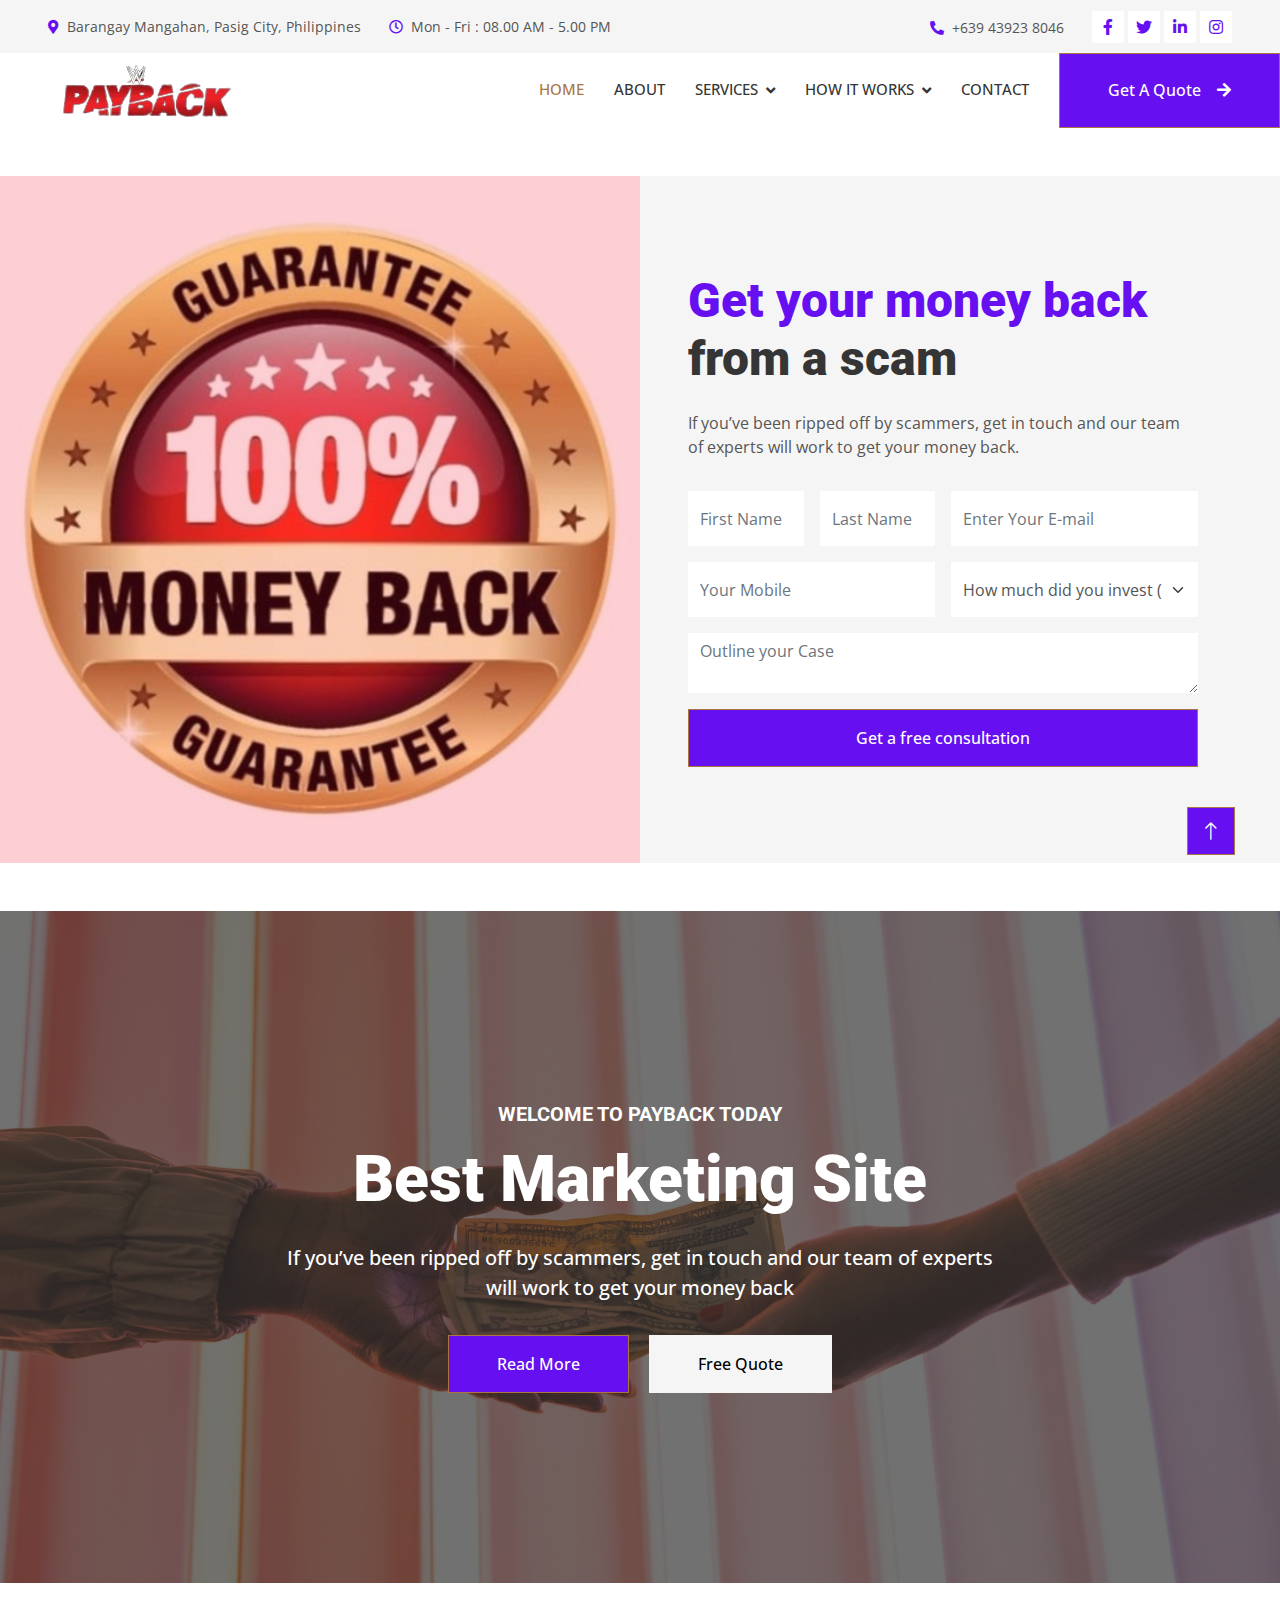
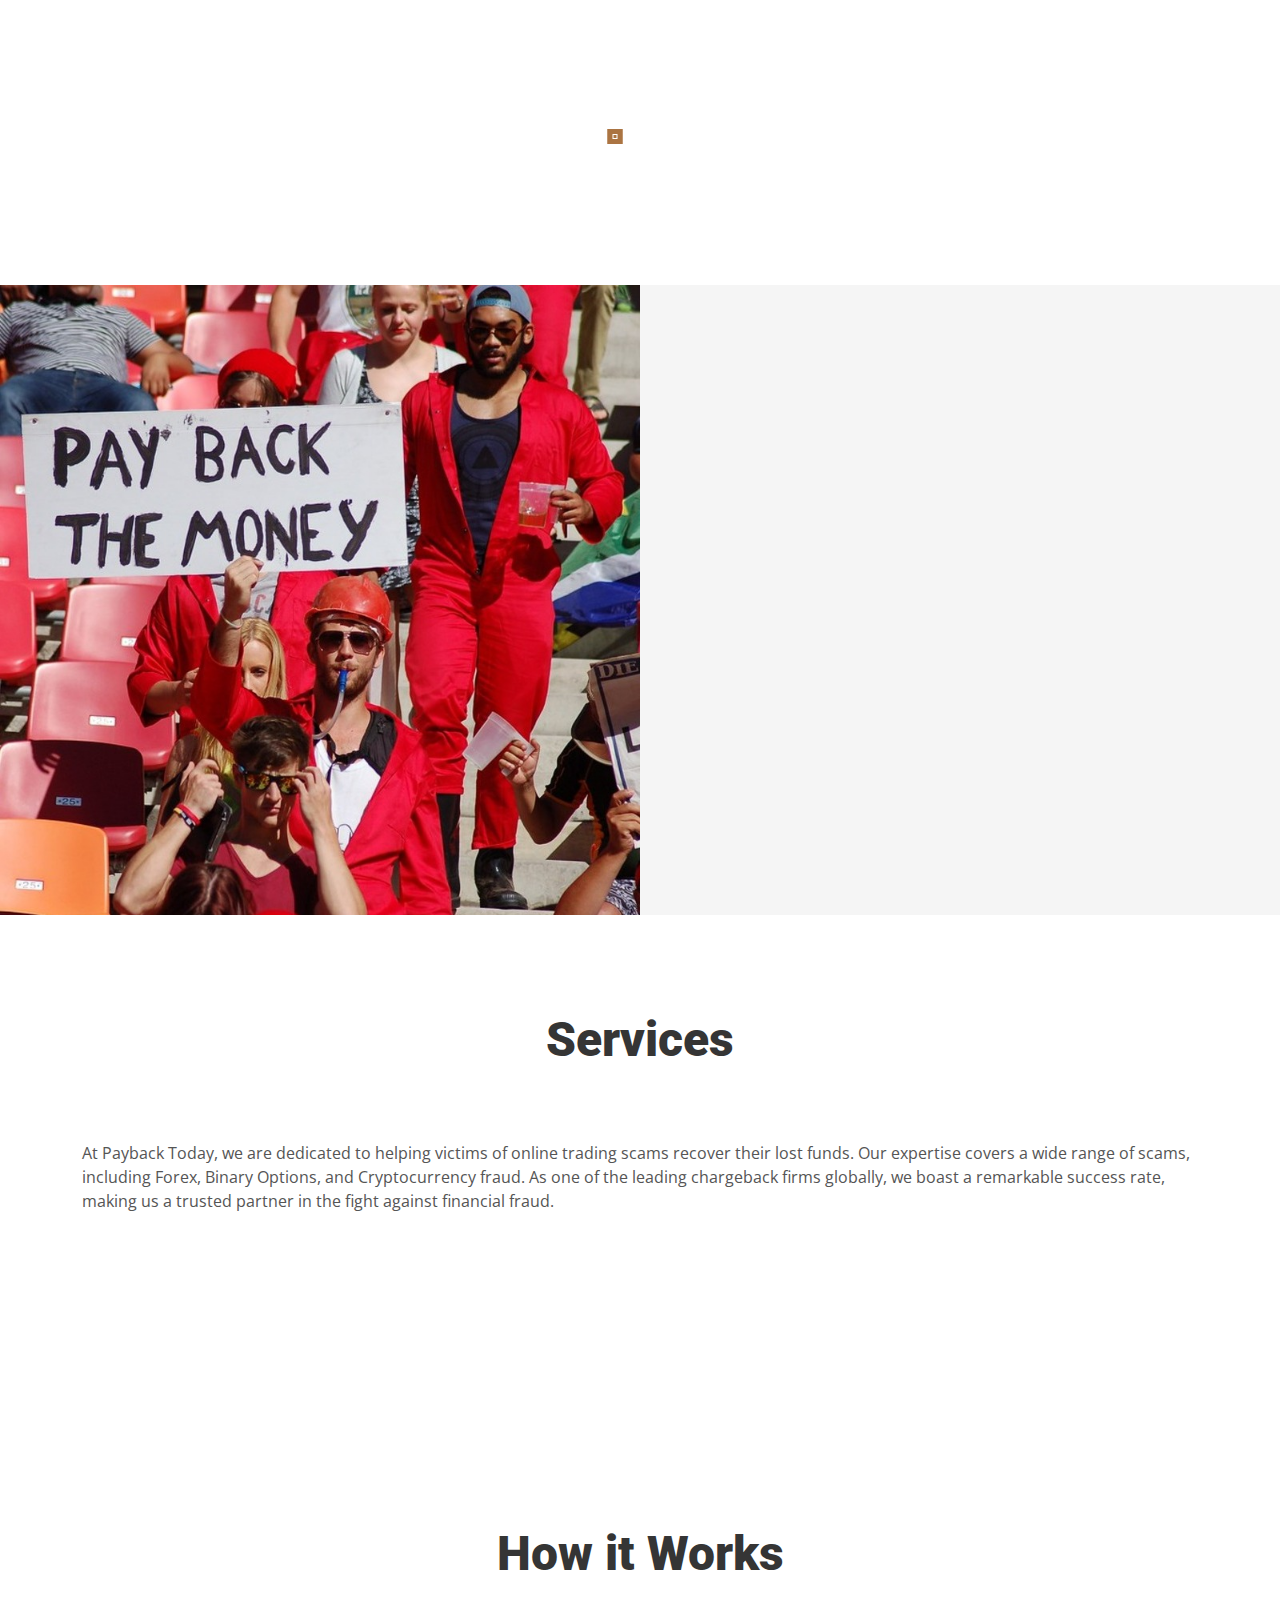
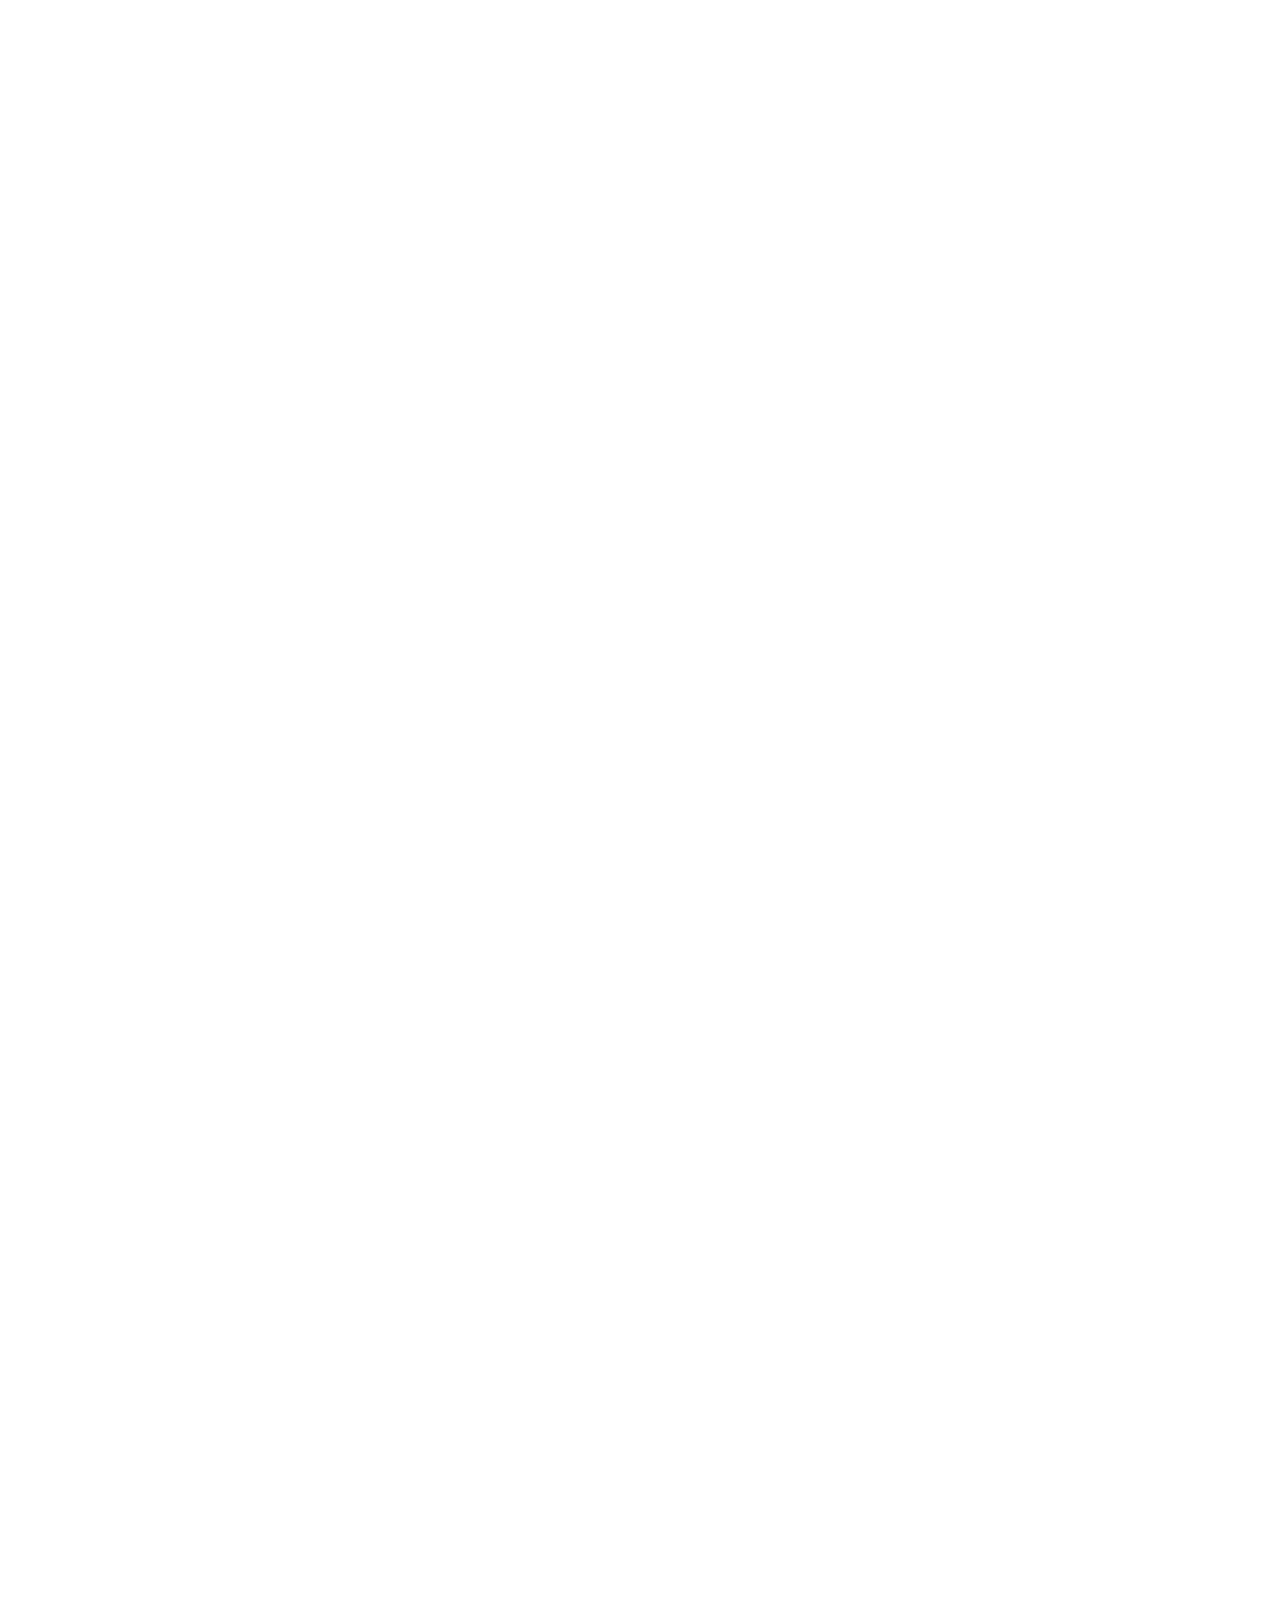
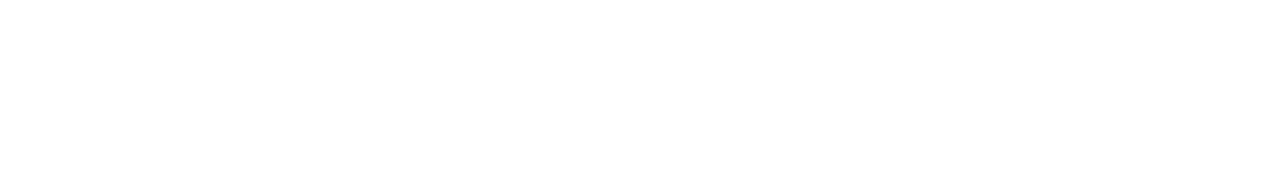
==== index.html @ b22072b5 "footewr update" ====
<!DOCTYPE html>
<html lang="en">
  <head>
    <meta charset="utf-8" />
    <title>Payback.Today</title>
    <meta content="width=device-width, initial-scale=1.0" name="viewport" />
    <meta content="" name="keywords" />
    <meta content="" name="description" />

    <!-- Favicon -->
    <link href="icon.png" rel="icon" />

    <!-- Google Web Fonts -->
    <link rel="preconnect" href="https://fonts.googleapis.com" />
    <link rel="preconnect" href="https://fonts.gstatic.com" crossorigin />
    <link
      href="https://fonts.googleapis.com/css2?family=Open+Sans:wght@400;500&family=Roboto:wght@500;700;900&display=swap"
      rel="stylesheet"
    />

    <!-- Icon Font Stylesheet -->
    <link
      href="https://cdnjs.cloudflare.com/ajax/libs/font-awesome/5.10.0/css/all.min.css"
      rel="stylesheet"
    />
    <link
      href="https://cdn.jsdelivr.net/npm/bootstrap-icons@1.4.1/font/bootstrap-icons.css"
      rel="stylesheet"
    />

    <!-- Libraries Stylesheet -->
    <link href="lib/animate/animate.min.css" rel="stylesheet" />
    <link href="lib/owlcarousel/assets/owl.carousel.min.css" rel="stylesheet" />
    <link href="lib/lightbox/css/lightbox.min.css" rel="stylesheet" />

    <!-- Customized Bootstrap Stylesheet -->
    <link href="css/bootstrap.min.css" rel="stylesheet" />

    <!-- Template Stylesheet -->
    <link href="css/style.css" rel="stylesheet" />

    <!-- Open Graph meta tags -->
    <meta
      property="og:title"
      content="Payback Today : Trading & investment Scam Funds Recovery"
    />
    <meta property="og:image" content="icon.png" />
    <meta property="og:url" content="http://payback.today.vercel.app/" />
    <meta property="og:site_name" content="Payback Today" />
    <meta property="og:description" content="Payback Today" />
  </head>

  <body>
    <!-- Spinner Start -->
    <div
      id="spinner"
      class="show bg-white position-fixed translate-middle w-100 vh-100 top-50 start-50 d-flex align-items-center justify-content-center"
    >
      <div
        class="spinner-grow text-primary"
        style="width: 3rem; height: 3rem"
        role="status"
      >
        <span class="sr-only">Loading...</span>
      </div>
    </div>
    <!-- Spinner End -->

    <!-- Topbar Start -->
    <div class="container-fluid bg-light p-0">
      <div class="row gx-0 d-none d-lg-flex">
        <div class="col-lg-7 px-5 text-start">
          <div class="h-100 d-inline-flex align-items-center py-3 me-4">
            <small class="fa fa-map-marker-alt text-primary me-2"></small>
            <small>Barangay Mangahan, Pasig City, Philippines</small>
          </div>
          <div class="h-100 d-inline-flex align-items-center py-3">
            <small class="far fa-clock text-primary me-2"></small>
            <small>Mon - Fri : 08.00 AM - 5.00 PM</small>
          </div>
        </div>
        <div class="col-lg-5 px-5 text-end">
          <div class="h-100 d-inline-flex align-items-center py-3 me-4">
            <small class="fa fa-phone-alt text-primary me-2"></small>
            <small>+639 43923 8046</small>
          </div>
          <div class="h-100 d-inline-flex align-items-center">
            <a class="btn btn-sm-square bg-white text-primary me-1" href=""
              ><i class="fab fa-facebook-f"></i
            ></a>
            <a class="btn btn-sm-square bg-white text-primary me-1" href=""
              ><i class="fab fa-twitter"></i
            ></a>
            <a class="btn btn-sm-square bg-white text-primary me-1" href=""
              ><i class="fab fa-linkedin-in"></i
            ></a>
            <a class="btn btn-sm-square bg-white text-primary me-0" href=""
              ><i class="fab fa-instagram"></i
            ></a>
          </div>
        </div>
      </div>
    </div>
    <!-- Topbar End -->

    <!-- Navbar Start -->
    <nav class="navbar navbar-expand-lg bg-white navbar-light sticky-top p-0">
      <a
        href="index.html"
        class="navbar-brand d-flex align-items-center px-4 px-lg-5"
      >
        <img src="payback.png" alt="Paybackd.Today Logo" class="img-fluid" />
      </a>
      <button
        type="button"
        class="navbar-toggler me-4"
        data-bs-toggle="collapse"
        data-bs-target="#navbarCollapse"
      >
        <span class="navbar-toggler-icon"></span>
      </button>
      <div class="collapse navbar-collapse" id="navbarCollapse">
        <div class="navbar-nav ms-auto p-4 p-lg-0">
          <a href="index.html" class="nav-item nav-link active">Home</a>
          <a href="#" class="nav-item nav-link">About</a>
          <div class="nav-item dropdown">
            <a
              href="#"
              class="nav-link dropdown-toggle"
              data-bs-toggle="dropdown"
              >Services</a
            >
            <div class="dropdown-menu fade-up m-0">
              <a href="howitworks1.html" class="dropdown-item"
                >Creative Thinking</a
              >
              <a href="howitworks2.html" class="dropdown-item"
                >Money Back Guaranteed</a
              >
              <a href="howitworks3.html" class="dropdown-item"
                >Free Consultation</a
              >
              <a href="howitworks4.html" class="dropdown-item"
                >Customer Support</a
              >
            </div>
          </div>
          <div class="nav-item dropdown">
            <a
              href="#"
              class="nav-link dropdown-toggle"
              data-bs-toggle="dropdown"
              >How it Works</a
            >
            <div class="dropdown-menu fade-up m-0">
              <a href="howitworks1.html" class="dropdown-item"
                >Review your case</a
              >
              <a href="howitworks2.html" class="dropdown-item"
                >Gather the evidence</a
              >
              <a href="howitworks3.html" class="dropdown-item"
                >Confront the entities</a
              >
              <a href="howitworks4.html" class="dropdown-item"
                >Get your money back</a
              >
              <a href="howitworks5.html" class="dropdown-item"
                >Legal proceedings</a
              >
              <a href="howitworks6.html" class="dropdown-item"
                >Follow-up support</a
              >
            </div>
          </div>
          <a href="contact.html" class="nav-item nav-link">Contact</a>
        </div>
        <a href="" class="btn btn-primary py-4 px-lg-5 d-none d-lg-block">
          Get A Quote<i class="fa fa-arrow-right ms-3"></i>
        </a>
      </div>
    </nav>
    <!-- Navbar End -->

    <!-- Quote Start -->
    <div class="container-fluid bg-light overflow-hidden my-5 px-lg-0">
      <div class="container quote px-lg-0">
        <div class="row g-0 mx-lg-0">
          <div class="col-lg-6 ps-lg-0" style="min-height: 400px">
            <div class="position-relative h-100">
              <div
                class="position-absolute w-100 h-100"
                style="background-color: #f2102e"
              >
                <img
                  class="position-absolute img-fluid w-100 h-100"
                  src="img/quote.jpg"
                  style="object-fit: cover; opacity: 0.8"
                  alt=""
                />
              </div>
            </div>
          </div>
          <div
            class="col-lg-6 quote-text py-5 wow fadeIn"
            data-wow-delay="0.5s"
          >
            <div class="p-lg-5 pe-lg-0">
              <div class="section-title text-start">
                <h2 class="display-5 mb-4">
                  <span style="color: #6610f2">Get your money back</span> from a
                  scam
                </h2>
              </div>
              <p class="mb-4 pb-2">
                If you’ve been ripped off by scammers, get in touch and our team
                of experts will work to get your money back.
              </p>
              <form>
                <div class="row g-3">
                  <div class="col-6 col-sm-3">
                    <input
                      type="text"
                      class="form-control border-0"
                      placeholder="First Name"
                      style="height: 55px"
                    />
                  </div>
                  <div class="col-6 col-sm-3">
                    <input
                      type="text"
                      class="form-control border-0"
                      placeholder="Last Name"
                      style="height: 55px"
                    />
                  </div>
                  <div class="col-12 col-sm-6">
                    <input
                      type="email"
                      class="form-control border-0"
                      placeholder="Enter Your E-mail"
                      style="height: 55px"
                    />
                  </div>
                  <div class="col-12 col-sm-6">
                    <input
                      type="text"
                      class="form-control border-0"
                      placeholder="Your Mobile"
                      style="height: 55px"
                    />
                  </div>
                  <div class="col-12 col-sm-6">
                    <select class="form-select border-0" style="height: 55px">
                      <option selected>How much did you invest ($)</option>
                      <option value="1">Less than $5,000</option>
                      <option value="2">$5,000 - $10,000</option>
                      <option value="3">$10,000 - $20,000</option>
                      <option value="4">$21,000 - $40,000</option>
                      <option value="4">$41,000 - $80,000</option>
                      <option value="5">$81,000 - $200,000</option>
                    </select>
                  </div>
                  <div class="col-12">
                    <textarea
                      class="form-control border-0"
                      placeholder="Outline your Case"
                    ></textarea>
                  </div>
                  <div class="col-12">
                    <button class="btn btn-primary w-100 py-3" type="submit">
                      Get a free consultation
                    </button>
                  </div>
                </div>
              </form>
            </div>
          </div>
        </div>
      </div>
    </div>
    <!-- Quote End -->

    <!-- Carousel Start -->
    <div class="container-fluid p-0 pb-5">
      <div class="owl-carousel header-carousel position-relative">
        <div class="owl-carousel-item position-relative">
          <img class="img-fluid" src="img/carousel-1.jpg" alt="" />
          <div
            class="position-absolute top-0 start-0 w-100 h-100 d-flex align-items-center"
            style="background: rgba(53, 53, 53, 0.7)"
          >
            <div class="container">
              <div class="row justify-content-center">
                <div class="col-12 col-lg-8 text-center">
                  <h5
                    class="text-white text-uppercase mb-3 animated slideInDown"
                  >
                    Welcome To Payback Today
                  </h5>
                  <h1 class="display-3 text-white animated slideInDown mb-4">
                    Best Marketing Site
                  </h1>
                  <p class="fs-5 fw-medium text-white mb-4 pb-2">
                    If you’ve been ripped off by scammers, get in touch and our
                    team of experts will work to get your money back
                  </p>
                  <a
                    href=""
                    class="btn btn-primary py-md-3 px-md-5 me-3 animated slideInLeft"
                    >Read More</a
                  >
                  <a
                    href=""
                    class="btn btn-light py-md-3 px-md-5 animated slideInRight"
                    >Free Quote</a
                  >
                </div>
              </div>
            </div>
          </div>
        </div>
        <div class="owl-carousel-item position-relative">
          <img class="img-fluid" src="img/carousel-2.jpg" alt="" />
          <div
            class="position-absolute top-0 start-0 w-100 h-100 d-flex align-items-center"
            style="background: rgba(53, 53, 53, 0.7)"
          >
            <div class="container">
              <div class="row justify-content-center">
                <div class="col-12 col-lg-8 text-center">
                  <h5
                    class="text-white text-uppercase mb-3 animated slideInDown"
                  >
                    Welcome To Payback Today
                  </h5>
                  <h1 class="display-3 text-white animated slideInDown mb-4">
                    Return Your Money Back
                  </h1>
                  <p class="fs-5 fw-medium text-white mb-4 pb-2">
                    Our dedicated team will assist you in recovering your lost
                    funds. Trust us to help you get your money back.
                  </p>
                  <a
                    href=""
                    class="btn btn-primary py-md-3 px-md-5 me-3 animated slideInLeft"
                    >Read More</a
                  >
                  <a
                    href=""
                    class="btn btn-light py-md-3 px-md-5 animated slideInRight"
                    >Free Quote</a
                  >
                </div>
              </div>
            </div>
          </div>
        </div>
        <div class="owl-carousel-item position-relative">
          <img class="img-fluid" src="img/carousel-3.jpg" alt="" />
          <div
            class="position-absolute top-0 start-0 w-100 h-100 d-flex align-items-center"
            style="background: rgba(53, 53, 53, 0.7)"
          >
            <div class="container">
              <div class="row justify-content-center">
                <div class="col-12 col-lg-8 text-center">
                  <h5
                    class="text-white text-uppercase mb-3 animated slideInDown"
                  >
                    Welcome To Payback Today
                  </h5>
                  <h1 class="display-3 text-white animated slideInDown mb-4">
                    Best Marketing Site
                  </h1>
                  <p class="fs-5 fw-medium text-white mb-4 pb-2">
                    Have you fallen victim to fraud? Contact us, and our expert
                    team will assist in recovering your lost funds.
                  </p>
                  <a
                    href=""
                    class="btn btn-primary py-md-3 px-md-5 me-3 animated slideInLeft"
                    >Read More</a
                  >
                  <a
                    href=""
                    class="btn btn-light py-md-3 px-md-5 animated slideInRight"
                    >Free Quote</a
                  >
                </div>
              </div>
            </div>
          </div>
        </div>
      </div>
    </div>
    <!-- Carousel End -->

    <!-- About Start -->
    <div class="container-fluid bg-light overflow-hidden my-5 px-lg-0">
      <div class="container about px-lg-0">
        <div class="row g-0 mx-lg-0">
          <div class="col-lg-6 ps-lg-0" style="min-height: 400px">
            <div class="position-relative h-100">
              <img
                class="position-absolute img-fluid w-100 h-100"
                src="img/about.jpg"
                style="object-fit: cover"
                alt=""
              />
            </div>
          </div>
          <div
            class="col-lg-6 about-text py-5 wow fadeIn"
            data-wow-delay="0.5s"
          >
            <div class="p-lg-5 pe-lg-0">
              <div class="section-title text-start">
                <h2 class="display-5 mb-4">About Us</h2>
              </div>
              <p class="mb-4 pb-2">
                Payback Today is one of the leading chargeback firms worldwide.
                Specializing in online trading scams (Forex, Binary Options,
                Crypto, etc), we pride ourselves on having one of the highest
                success rates in the industry. We are also known for our
                no-nonsense approach to confronting scammers in the effort to
                bring our clients’ money back.
              </p>
              <div class="row g-4 mb-4 pb-2">
                <div class="col-sm-6 wow fadeIn" data-wow-delay="0.1s">
                  <div class="d-flex align-items-center">
                    <div
                      class="d-flex flex-shrink-0 align-items-center justify-content-center bg-white"
                      style="width: 60px; height: 60px"
                    >
                      <i class="fa fa-users fa-2x text-primary"></i>
                    </div>
                    <div class="ms-3">
                      <h2 class="text-primary mb-1" data-toggle="counter-up">
                        839
                      </h2>
                      <p class="fw-medium mb-0">Happy Clients</p>
                    </div>
                  </div>
                </div>
                <div class="col-sm-6 wow fadeIn" data-wow-delay="0.3s">
                  <div class="d-flex align-items-center">
                    <div
                      class="d-flex flex-shrink-0 align-items-center justify-content-center bg-white"
                      style="width: 60px; height: 60px"
                    >
                      <i class="fa fa-money-bill fa-2x text-primary"></i>
                    </div>
                    <div class="ms-3">
                      <h2 class="text-primary mb-1" data-toggle="counter-up">
                        7,796,552
                      </h2>
                      <p class="fw-medium mb-0">Total Money that we retrieve</p>
                    </div>
                  </div>
                </div>
              </div>
              <a href="" class="btn btn-primary py-3 px-5">Explore More</a>
            </div>
          </div>
        </div>
      </div>
    </div>
    <!-- About End -->

    <!-- Feature Start -->
    <div class="container-xxl py-5">
      <div class="container">
        <div class="row g-5">
          <h2 class="display-5 mb-4" style="text-align: center">Services</h2>

          <p class="mb-4 pb-2">
            At Payback Today, we are dedicated to helping victims of online
            trading scams recover their lost funds. Our expertise covers a wide
            range of scams, including Forex, Binary Options, and Cryptocurrency
            fraud. As one of the leading chargeback firms globally, we boast a
            remarkable success rate, making us a trusted partner in the fight
            against financial fraud.
          </p>

          <div class="col-md-6 col-lg-3 wow fadeIn" data-wow-delay="0.1s">
            <div class="d-flex align-items-center justify-content-between mb-2">
              <div
                class="d-flex align-items-center justify-content-center bg-light"
                style="width: 60px; height: 60px"
              >
                <i class="fa fa-user-check fa-2x text-primary"></i>
              </div>
              <h1 class="display-1 text-light mb-0">01</h1>
            </div>
            <h5>Creative Thinking</h5>
          </div>
          <div class="col-md-6 col-lg-3 wow fadeIn" data-wow-delay="0.3s">
            <div class="d-flex align-items-center justify-content-between mb-2">
              <div
                class="d-flex align-items-center justify-content-center bg-light"
                style="width: 60px; height: 60px"
              >
                <i class="fas fa-money-bill fa-2x text-primary"></i>
              </div>
              <h1 class="display-1 text-light mb-0">02</h1>
            </div>
            <h5>Money Back Guaranteed</h5>
          </div>
          <div class="col-md-6 col-lg-3 wow fadeIn" data-wow-delay="0.5s">
            <div class="d-flex align-items-center justify-content-between mb-2">
              <div
                class="d-flex align-items-center justify-content-center bg-light"
                style="width: 60px; height: 60px"
              >
                <i class="fa fa-drafting-compass fa-2x text-primary"></i>
              </div>
              <h1 class="display-1 text-light mb-0">03</h1>
            </div>
            <h5>Free Consultation</h5>
          </div>
          <div class="col-md-6 col-lg-3 wow fadeIn" data-wow-delay="0.7s">
            <div class="d-flex align-items-center justify-content-between mb-2">
              <div
                class="d-flex align-items-center justify-content-center bg-light"
                style="width: 60px; height: 60px"
              >
                <i class="fa fa-headphones fa-2x text-primary"></i>
              </div>
              <h1 class="display-1 text-light mb-0">04</h1>
            </div>
            <h5>Customer Support</h5>
          </div>
        </div>
      </div>
    </div>
    <!-- Feature Start -->

    <!-- Service Start -->
    <div class="container-xxl py-5">
      <div class="container">
        <div class="section-title text-center">
          <h2 class="display-5 mb-5">How it Works</h2>
        </div>
        <div class="row g-4">
          <div class="col-md-6 col-lg-4 wow fadeInUp" data-wow-delay="0.1s">
            <div class="service-item">
              <div class="overflow-hidden">
                <img class="img-fluid" src="img/service-1.jpg" alt="" />
              </div>
              <div
                class="p-4 text-center border border-5 border-light border-top-0"
              >
                <h4 class="mb-3">Review your case</h4>
                <p>
                  Performing preliminary checks to assess whether the case can
                  result in a substantial recovery, based on our experience.
                </p>
                <a class="fw-medium" href="howitworks1.html"
                  >Read More<i class="fa fa-arrow-right ms-2"></i
                ></a>
              </div>
            </div>
          </div>
          <div class="col-md-6 col-lg-4 wow fadeInUp" data-wow-delay="0.3s">
            <div class="service-item">
              <div class="overflow-hidden">
                <img class="img-fluid" src="img/service-2.jpg" alt="" />
              </div>
              <div
                class="p-4 text-center border border-5 border-light border-top-0"
              >
                <h4 class="mb-3">Gather the evidence</h4>
                <p>
                  Collecting all the information and documentation required to
                  successfully pursue your case.
                </p>
                <a class="fw-medium" href="howitworks2.html"
                  >Read More<i class="fa fa-arrow-right ms-2"></i
                ></a>
              </div>
            </div>
          </div>
          <div class="col-md-6 col-lg-4 wow fadeInUp" data-wow-delay="0.5s">
            <div class="service-item">
              <div class="overflow-hidden">
                <img class="img-fluid" src="img/service-3.jpg" alt="" />
              </div>
              <div
                class="p-4 text-center border border-5 border-light border-top-0"
              >
                <h4 class="mb-3">Confront the entities</h4>
                <p>
                  Systematically confronting the relevant entities that have
                  facilitated the illicit transfer of your wealth.
                </p>
                <a class="fw-medium" href="howitworks3.html"
                  >Read More<i class="fa fa-arrow-right ms-2"></i
                ></a>
              </div>
            </div>
          </div>
          <div class="col-md-6 col-lg-4 wow fadeInUp" data-wow-delay="0.1s">
            <div class="service-item">
              <div class="overflow-hidden">
                <img class="img-fluid" src="img/service-4.jpg" alt="" />
              </div>
              <div
                class="p-4 text-center border border-5 border-light border-top-0"
              >
                <h4 class="mb-3">Get your money back</h4>
                <p>
                  We take pride in our track record and assure you that we’ll go
                  to great lengths to get your money back.
                </p>
                <a class="fw-medium" href="howitworks4.html"
                  >Read More<i class="fa fa-arrow-right ms-2"></i
                ></a>
              </div>
            </div>
          </div>
          <div class="col-md-6 col-lg-4 wow fadeInUp" data-wow-delay="0.3s">
            <div class="service-item">
              <div class="overflow-hidden">
                <img class="img-fluid" src="img/service-5.jpg" alt="" />
              </div>
              <div
                class="p-4 text-center border border-5 border-light border-top-0"
              >
                <h4 class="mb-3">Legal proceedings</h4>
                <p>
                  Initiating legal proceedings to formally recover your assets
                  through the court system.
                </p>
                <a class="fw-medium" href="howitworks5.html"
                  >Read More<i class="fa fa-arrow-right ms-2"></i
                ></a>
              </div>
            </div>
          </div>
          <div class="col-md-6 col-lg-4 wow fadeInUp" data-wow-delay="0.5s">
            <div class="service-item">
              <div class="overflow-hidden">
                <img class="img-fluid" src="img/service-6.jpg" alt="" />
              </div>
              <div
                class="p-4 text-center border border-5 border-light border-top-0"
              >
                <h4 class="mb-3">Follow-up support</h4>
                <p>
                  Providing ongoing support and advice to ensure the successful
                  recovery and safeguarding of your assets.
                </p>
                <a class="fw-medium" href="howitworks6.html"
                  >Read More<i class="fa fa-arrow-right ms-2"></i
                ></a>
              </div>
            </div>
          </div>
        </div>
      </div>
    </div>
    <!-- Service End -->

    <!-- Projects Start -->
    <!-- <div class="container-xxl py-5">
        <div class="container">
            <div class="section-title text-center">
                <h1 class="display-5 mb-5">Our Projects</h1>
            </div>
            <div class="row mt-n2 wow fadeInUp" data-wow-delay="0.3s">
                <div class="col-12 text-center">
                    <ul class="list-inline mb-5" id="portfolio-flters">
                        <li class="mx-2 active" data-filter="*">All</li>
                        <li class="mx-2" data-filter=".first">General Carpentry</li>
                        <li class="mx-2" data-filter=".second">Custom Carpentry</li>
                    </ul>
                </div>
            </div>
            <div class="row g-4 portfolio-container">
                <div class="col-lg-4 col-md-6 portfolio-item first wow fadeInUp" data-wow-delay="0.1s">
                    <div class="rounded overflow-hidden">
                        <div class="position-relative overflow-hidden">
                            <img class="img-fluid w-100" src="img/portfolio-1.jpg" alt="">
                            <div class="portfolio-overlay">
                                <a class="btn btn-square btn-outline-light mx-1" href="img/portfolio-1.jpg" data-lightbox="portfolio"><i class="fa fa-eye"></i></a>
                            </div>
                        </div>
                        <div class="border border-5 border-light border-top-0 p-4">
                            <p class="text-primary fw-medium mb-2">General Carpentry</p>
                            <h5 class="lh-base mb-0">Wooden Furniture Manufacturing And Remodeling</a>
                        </div>
                    </div>
                </div>
                <div class="col-lg-4 col-md-6 portfolio-item second wow fadeInUp" data-wow-delay="0.3s">
                    <div class="rounded overflow-hidden">
                        <div class="position-relative overflow-hidden">
                            <img class="img-fluid w-100" src="img/portfolio-2.jpg" alt="">
                            <div class="portfolio-overlay">
                                <a class="btn btn-square btn-outline-light mx-1" href="img/portfolio-2.jpg" data-lightbox="portfolio"><i class="fa fa-eye"></i></a>
                            </div>
                        </div>
                        <div class="border border-5 border-light border-top-0 p-4">
                            <p class="text-primary fw-medium mb-2">Custom Carpentry</p>
                            <h5 class="lh-base mb-0">Wooden Furniture Manufacturing And Remodeling</a>
                        </div>
                    </div>
                </div>
                <div class="col-lg-4 col-md-6 portfolio-item first wow fadeInUp" data-wow-delay="0.5s">
                    <div class="rounded overflow-hidden">
                        <div class="position-relative overflow-hidden">
                            <img class="img-fluid w-100" src="img/portfolio-3.jpg" alt="">
                            <div class="portfolio-overlay">
                                <a class="btn btn-square btn-outline-light mx-1" href="img/portfolio-3.jpg" data-lightbox="portfolio"><i class="fa fa-eye"></i></a>
                            </div>
                        </div>
                        <div class="border border-5 border-light border-top-0 p-4">
                            <p class="text-primary fw-medium mb-2">General Carpentry</p>
                            <h5 class="lh-base mb-0">Wooden Furniture Manufacturing And Remodeling</a>
                        </div>
                    </div>
                </div>
                <div class="col-lg-4 col-md-6 portfolio-item second wow fadeInUp" data-wow-delay="0.1s">
                    <div class="rounded overflow-hidden">
                        <div class="position-relative overflow-hidden">
                            <img class="img-fluid w-100" src="img/portfolio-4.jpg" alt="">
                            <div class="portfolio-overlay">
                                <a class="btn btn-square btn-outline-light mx-1" href="img/portfolio-4.jpg" data-lightbox="portfolio"><i class="fa fa-eye"></i></a>
                            </div>
                        </div>
                        <div class="border border-5 border-light border-top-0 p-4">
                            <p class="text-primary fw-medium mb-2">Custom Carpentry</p>
                            <h5 class="lh-base mb-0">Wooden Furniture Manufacturing And Remodeling</a>
                        </div>
                    </div>
                </div>
                <div class="col-lg-4 col-md-6 portfolio-item first wow fadeInUp" data-wow-delay="0.3s">
                    <div class="rounded overflow-hidden">
                        <div class="position-relative overflow-hidden">
                            <img class="img-fluid w-100" src="img/portfolio-5.jpg" alt="">
                            <div class="portfolio-overlay">
                                <a class="btn btn-square btn-outline-light mx-1" href="img/portfolio-5.jpg" data-lightbox="portfolio"><i class="fa fa-eye"></i></a>
                            </div>
                        </div>
                        <div class="border border-5 border-light border-top-0 p-4">
                            <p class="text-primary fw-medium mb-2">General Carpentry</p>
                            <h5 class="lh-base mb-0">Wooden Furniture Manufacturing And Remodeling</a>
                        </div>
                    </div>
                </div>
                <div class="col-lg-4 col-md-6 portfolio-item second wow fadeInUp" data-wow-delay="0.5s">
                    <div class="rounded overflow-hidden">
                        <div class="position-relative overflow-hidden">
                            <img class="img-fluid w-100" src="img/portfolio-6.jpg" alt="">
                            <div class="portfolio-overlay">
                                <a class="btn btn-square btn-outline-light mx-1" href="img/portfolio-6.jpg" data-lightbox="portfolio"><i class="fa fa-eye"></i></a>
                            </div>
                        </div>
                        <div class="border border-5 border-light border-top-0 p-4">
                            <p class="text-primary fw-medium mb-2">Custom Carpentry</p>
                            <h5 class="lh-base mb-0">Wooden Furniture Manufacturing And Remodeling</a>
                        </div>
                    </div>
                </div>
            </div>
        </div>
    </div> -->
    <!-- Projects End -->

    <!-- Team Start -->
    <!--     <div class="container-xxl py-5">
      <div class="container">
        <div class="section-title text-center">
          <h1 class="display-5 mb-5">Team Members</h1>
        </div>
        <div class="row g-4">
          <div class="col-lg-3 col-md-6 wow fadeInUp" data-wow-delay="0.1s">
            <div class="team-item">
              <div class="overflow-hidden position-relative">
                <img class="img-fluid" src="img/team-1.jpg" alt="" />
                <div class="team-social">
                  <a class="btn btn-square" href=""
                    ><i class="fab fa-facebook-f"></i
                  ></a>
                  <a class="btn btn-square" href=""
                    ><i class="fab fa-twitter"></i
                  ></a>
                  <a class="btn btn-square" href=""
                    ><i class="fab fa-instagram"></i
                  ></a>
                </div>
              </div>
              <div
                class="text-center border border-5 border-light border-top-0 p-4"
              >
                <h5 class="mb-0">Full Name</h5>
                <small>Designation</small>
              </div>
            </div>
          </div>
          <div class="col-lg-3 col-md-6 wow fadeInUp" data-wow-delay="0.3s">
            <div class="team-item">
              <div class="overflow-hidden position-relative">
                <img class="img-fluid" src="img/team-2.jpg" alt="" />
                <div class="team-social">
                  <a class="btn btn-square" href=""
                    ><i class="fab fa-facebook-f"></i
                  ></a>
                  <a class="btn btn-square" href=""
                    ><i class="fab fa-twitter"></i
                  ></a>
                  <a class="btn btn-square" href=""
                    ><i class="fab fa-instagram"></i
                  ></a>
                </div>
              </div>
              <div
                class="text-center border border-5 border-light border-top-0 p-4"
              >
                <h5 class="mb-0">Full Name</h5>
                <small>Designation</small>
              </div>
            </div>
          </div>
          <div class="col-lg-3 col-md-6 wow fadeInUp" data-wow-delay="0.5s">
            <div class="team-item">
              <div class="overflow-hidden position-relative">
                <img class="img-fluid" src="img/team-3.jpg" alt="" />
                <div class="team-social">
                  <a class="btn btn-square" href=""
                    ><i class="fab fa-facebook-f"></i
                  ></a>
                  <a class="btn btn-square" href=""
                    ><i class="fab fa-twitter"></i
                  ></a>
                  <a class="btn btn-square" href=""
                    ><i class="fab fa-instagram"></i
                  ></a>
                </div>
              </div>
              <div
                class="text-center border border-5 border-light border-top-0 p-4"
              >
                <h5 class="mb-0">Full Name</h5>
                <small>Designation</small>
              </div>
            </div>
          </div>
          <div class="col-lg-3 col-md-6 wow fadeInUp" data-wow-delay="0.7s">
            <div class="team-item">
              <div class="overflow-hidden position-relative">
                <img class="img-fluid" src="img/team-4.jpg" alt="" />
                <div class="team-social">
                  <a class="btn btn-square" href=""
                    ><i class="fab fa-facebook-f"></i
                  ></a>
                  <a class="btn btn-square" href=""
                    ><i class="fab fa-twitter"></i
                  ></a>
                  <a class="btn btn-square" href=""
                    ><i class="fab fa-instagram"></i
                  ></a>
                </div>
              </div>
              <div
                class="text-center border border-5 border-light border-top-0 p-4"
              >
                <h5 class="mb-0">Full Name</h5>
                <small>Designation</small>
              </div>
            </div>
          </div>
        </div>
      </div>
    </div> -->
    <!-- Team End -->

    <!-- Testimonial Start -->
    <div class="container-xxl py-5 wow fadeInUp" data-wow-delay="0.1s">
      <div class="container">
        <div class="section-title text-center">
          <h2 class="display-5 mb-5">
            Scams we helped our clients recover from
          </h2>
        </div>
        <div class="owl-carousel testimonial-carousel">
          <div class="testimonial-item text-center">
            <div
              class="testimonial-text text-center p-4"
              style="
                display: flex;
                justify-content: center;
                align-items: center;
                height: 100%;
              "
            >
              <img
                class="img-fluid"
                src="img/logo-1.png"
                style="width: 250px; height: 60px"
                alt="Client 1"
              />
            </div>
          </div>
          <div class="testimonial-item text-center">
            <div
              class="testimonial-text text-center p-4"
              style="
                display: flex;
                justify-content: center;
                align-items: center;
                height: 100%;
              "
            >
              <img
                class="img-fluid"
                src="img/logo-2.png"
                style="width: 250px; height: 60px"
                alt="Client 2"
              />
            </div>
          </div>
          <div class="testimonial-item text-center">
            <div
              class="testimonial-text text-center p-4"
              style="
                display: flex;
                justify-content: center;
                align-items: center;
                height: 100%;
              "
            >
              <img
                class="img-fluid"
                src="img/logo-3.png"
                style="width: 250px; height: 60px"
                alt="Client 3"
              />
            </div>
          </div>
          <div class="testimonial-item text-center">
            <div
              class="testimonial-text text-center p-4"
              style="
                display: flex;
                justify-content: center;
                align-items: center;
                height: 100%;
              "
            >
              <img
                class="img-fluid"
                src="img/logo-4.png"
                style="width: 250px; height: 60px"
                alt="Client 1"
              />
            </div>
          </div>
        </div>
        <div
          class="carousel-indicator"
          style="
            position: absolute;
            bottom: 20px;
            left: 50%;
            transform: translateX(-50%);
            width: 20px;
            height: 20px;
            border-radius: 50%;
            background-color: rgba(0, 0, 0, 0.5);
            transition: background-color 0.3s ease;
            z-index: 999;
          "
        ></div>
      </div>
    </div>
    <!-- Testimonial End -->

    <!-- Footer Start -->
    <div
      class="container-fluid bg-dark text-light footer mt-5 pt-5 wow fadeIn"
      data-wow-delay="0.1s"
    >
      <div class="container py-5">
        <div class="row g-5">
          <div class="col-lg-3 col-md-6">
            <h4 class="text-light mb-4">Address</h4>
            <p class="mb-2">
              <i class="fa fa-map-marker-alt me-3"></i>Barangay Mangahan, Pasig
              City, Philippines
            </p>
            <p class="mb-2">
              <i class="fa fa-phone-alt me-3"></i>+639 43923 8046
            </p>
            <p class="mb-2">
              <i class="fa fa-envelope me-3"></i>bellabmarcos@gmail.com
            </p>
            <div class="d-flex pt-2">
              <a class="btn btn-outline-light btn-social" href=""
                ><i class="fab fa-twitter"></i
              ></a>
              <a
                class="btn btn-outline-light btn-social"
                href="https://www.facebook.com/profile.php?id=61560180500702&mibextid=ZbWKwL"
                target="_blank"
                ><i class="fab fa-facebook-f"></i
              ></a>
              <a class="btn btn-outline-light btn-social" href=""
                ><i class="fab fa-youtube"></i
              ></a>
              <a class="btn btn-outline-light btn-social" href=""
                ><i class="fab fa-linkedin-in"></i
              ></a>
            </div>
          </div>
          <div class="col-lg-3 col-md-6">
            <h4 class="text-light mb-4">Services</h4>
            <a class="btn btn-link" href="">Creative Thinking</a>
            <a class="btn btn-link" href="">Money Back Guaranteed</a>
            <a class="btn btn-link" href="">Free Consultation</a>
            <a class="btn btn-link" href="">Customer Support</a>
          </div>
          <div class="col-lg-3 col-md-6">
            <h4 class="text-light mb-4">Quick Links</h4>
            <a class="btn btn-link" href="">Home</a>
            <a class="btn btn-link" href="">About Us</a>
            <a class="btn btn-link" href="">Services</a>
            <a class="btn btn-link" href="">How it works</a>
            <a class="btn btn-link" href="">Contac Us</a>
          </div>
          <div class="col-lg-3 col-md-6">
            <h4 class="text-light mb-4">Newsletter</h4>
            <p>Subscribe for more Updates!</p>
            <div class="position-relative mx-auto" style="max-width: 400px">
              <input
                class="form-control border-0 w-100 py-3 ps-4 pe-5"
                type="text"
                placeholder="Your email"
              />
              <button
                type="button"
                class="btn btn-primary py-2 position-absolute top-0 end-0 mt-2 me-2"
              >
                SignUp
              </button>
            </div>
          </div>
        </div>
      </div>
      <div class="container">
        <div class="copyright">
          <div class="row">
            <div class="col-md-6 text-center text-md-start mb-3 mb-md-0">
              &copy; <a class="border-bottom" href="#">Payback Company</a>, All
              Right Reserved.
            </div>
            <div class="col-md-6 text-center text-md-end">
              <!--/*** This template is free as long as you keep the footer author’s credit link/attribution link/backlink. If you'd like to use the template without the footer author’s credit link/attribution link/backlink, you can purchase the Credit Removal License from "https://htmlcodex.com/credit-removal". Thank you for your support. ***/-->
              Designed By
              <a
                class="border-bottom"
                href="https://prince-sanguan.free.nf"
                target="_blank"
                >Prince E. Sanguan</a
              >
            </div>
          </div>
        </div>
      </div>
    </div>
    <!-- Footer End -->

    <!-- Back to Top -->
    <a
      href="#"
      class="btn btn-lg btn-primary btn-lg-square rounded-0 back-to-top"
      ><i class="bi bi-arrow-up"></i
    ></a>

    <!-- JavaScript Libraries -->
    <script src="https://code.jquery.com/jquery-3.4.1.min.js"></script>
    <script src="https://cdn.jsdelivr.net/npm/bootstrap@5.0.0/dist/js/bootstrap.bundle.min.js"></script>
    <script src="lib/wow/wow.min.js"></script>
    <script src="lib/easing/easing.min.js"></script>
    <script src="lib/waypoints/waypoints.min.js"></script>
    <script src="lib/counterup/counterup.min.js"></script>
    <script src="lib/owlcarousel/owl.carousel.min.js"></script>
    <script src="lib/isotope/isotope.pkgd.min.js"></script>
    <script src="lib/lightbox/js/lightbox.min.js"></script>

    <!-- Template Javascript -->
    <script src="js/main.js"></script>
  </body>
</html>
---- css/style.css ----
/********** Template CSS **********/
:root {
  --primary: #ab7442;
  --light: #f5f5f5;
  --dark: #353535;
}

.fw-medium {
  font-weight: 500 !important;
}

.fw-bold {
  font-weight: 700 !important;
}

.fw-black {
  font-weight: 900 !important;
}

.back-to-top {
  position: fixed;
  display: none;
  right: 45px;
  bottom: 45px;
  z-index: 99;
}

/*** Spinner ***/
#spinner {
  opacity: 0;
  visibility: hidden;
  transition: opacity 0.5s ease-out, visibility 0s linear 0.5s;
  z-index: 99999;
}

#spinner.show {
  transition: opacity 0.5s ease-out, visibility 0s linear 0s;
  visibility: visible;
  opacity: 1;
}

/*** Button ***/
.btn {
  font-weight: 500;
  transition: 0.5s;
}

.btn.btn-primary,
.btn.btn-secondary {
  color: #ffffff;
}

.btn-square {
  width: 38px;
  height: 38px;
}

.btn-sm-square {
  width: 32px;
  height: 32px;
}

.btn-lg-square {
  width: 48px;
  height: 48px;
}

.btn-square,
.btn-sm-square,
.btn-lg-square {
  padding: 0;
  display: flex;
  align-items: center;
  justify-content: center;
  font-weight: normal;
}

/*** Navbar ***/
.navbar .dropdown-toggle::after {
  border: none;
  content: "\f107";
  font-family: "Font Awesome 5 Free";
  font-weight: 900;
  vertical-align: middle;
  margin-left: 8px;
}

.navbar-light .navbar-nav .nav-link {
  margin-right: 30px;
  padding: 25px 0;
  color: #ffffff;
  font-size: 15px;
  font-weight: 500;
  text-transform: uppercase;
  outline: none;
}

.navbar-light .navbar-nav .nav-link:hover,
.navbar-light .navbar-nav .nav-link.active {
  color: var(--primary);
}

@media (max-width: 991.98px) {
  .navbar-light .navbar-nav .nav-link {
    margin-right: 0;
    padding: 10px 0;
  }

  .navbar-light .navbar-nav {
    border-top: 1px solid #eeeeee;
  }
}

.navbar-light .navbar-brand,
.navbar-light a.btn {
  height: 75px;
}

.navbar-light .navbar-nav .nav-link {
  color: var(--dark);
  font-weight: 500;
}

.navbar-light.sticky-top {
  top: -100px;
  transition: 0.5s;
}

@media (min-width: 992px) {
  .navbar .nav-item .dropdown-menu {
    display: block;
    border: none;
    margin-top: 0;
    top: 150%;
    opacity: 0;
    visibility: hidden;
    transition: 0.5s;
  }

  .navbar .nav-item:hover .dropdown-menu {
    top: 100%;
    visibility: visible;
    transition: 0.5s;
    opacity: 1;
  }
}

/*** Header ***/
@media (max-width: 768px) {
  .header-carousel .owl-carousel-item {
    position: relative;
    min-height: 500px;
  }

  .header-carousel .owl-carousel-item img {
    position: absolute;
    width: 100%;
    height: 100%;
    object-fit: cover;
  }

  .header-carousel .owl-carousel-item h5,
  .header-carousel .owl-carousel-item p {
    font-size: 14px !important;
    font-weight: 400 !important;
  }

  .header-carousel .owl-carousel-item h1 {
    font-size: 30px;
    font-weight: 600;
  }
}

.header-carousel .owl-nav {
  position: absolute;
  width: 200px;
  height: 45px;
  bottom: 30px;
  left: 50%;
  transform: translateX(-50%);
  display: flex;
  justify-content: space-between;
}

.header-carousel .owl-nav .owl-prev,
.header-carousel .owl-nav .owl-next {
  width: 45px;
  height: 45px;
  display: flex;
  align-items: center;
  justify-content: center;
  color: #ffffff;
  background: transparent;
  border: 1px solid #ffffff;
  font-size: 22px;
  transition: 0.5s;
}

.header-carousel .owl-nav .owl-prev:hover,
.header-carousel .owl-nav .owl-next:hover {
  background: var(--primary);
  border-color: var(--primary);
}

.header-carousel .owl-dots {
  position: absolute;
  height: 45px;
  bottom: 30px;
  left: 50%;
  transform: translateX(-50%);
  display: flex;
  align-items: center;
  justify-content: center;
}

.header-carousel .owl-dot {
  position: relative;
  display: inline-block;
  margin: 0 5px;
  width: 15px;
  height: 15px;
  background: transparent;
  border: 1px solid #ffffff;
  transition: 0.5s;
}

.header-carousel .owl-dot::after {
  position: absolute;
  content: "";
  width: 5px;
  height: 5px;
  top: 4px;
  left: 4px;
  background: transparent;
  border: 1px solid #ffffff;
}

.header-carousel .owl-dot.active {
  background: var(--primary);
  border-color: var(--primary);
}

.page-header {
  background: linear-gradient(rgba(53, 53, 53, 0.7), rgba(53, 53, 53, 0.7)),
    url(../img/carousel-1.jpg) center center no-repeat;
  background-size: cover;
}

.breadcrumb-item + .breadcrumb-item::before {
  color: var(--light);
}

/*** Section Title ***/
.section-title h1 {
  position: relative;
  display: inline-block;
  padding: 0 60px;
}

.section-title.text-start h1 {
  padding-left: 0;
}

.section-title h1::before,
.section-title h1::after {
  position: absolute;
  content: "";
  width: 45px;
  height: 5px;
  bottom: 0;
  background: var(--dark);
}

.section-title h1::before {
  left: 0;
}

.section-title h1::after {
  right: 0;
}

.section-title.text-start h1::before {
  display: none;
}

/*** About ***/
@media (min-width: 992px) {
  .container.about {
    max-width: 100% !important;
  }

  .about-text {
    padding-right: calc(((100% - 960px) / 2) + 0.75rem);
  }
}

@media (min-width: 1200px) {
  .about-text {
    padding-right: calc(((100% - 1140px) / 2) + 0.75rem);
  }
}

@media (min-width: 1400px) {
  .about-text {
    padding-right: calc(((100% - 1320px) / 2) + 0.75rem);
  }
}

/*** Service ***/
.service-item img {
  transition: 0.5s;
}

.service-item:hover img {
  transform: scale(1.1);
}

/*** Feature ***/
@media (min-width: 992px) {
  .container.feature {
    max-width: 100% !important;
  }

  .feature-text {
    padding-left: calc(((100% - 960px) / 2) + 0.75rem);
  }
}

@media (min-width: 1200px) {
  .feature-text {
    padding-left: calc(((100% - 1140px) / 2) + 0.75rem);
  }
}

@media (min-width: 1400px) {
  .feature-text {
    padding-left: calc(((100% - 1320px) / 2) + 0.75rem);
  }
}

/*** Project Portfolio ***/
#portfolio-flters li {
  display: inline-block;
  font-weight: 500;
  color: var(--dark);
  cursor: pointer;
  transition: 0.5s;
  border-bottom: 2px solid transparent;
}

#portfolio-flters li:hover,
#portfolio-flters li.active {
  color: var(--primary);
  border-color: var(--primary);
}

.portfolio-item img {
  transition: 0.5s;
}

.portfolio-item:hover img {
  transform: scale(1.1);
}

.portfolio-item .portfolio-overlay {
  position: absolute;
  display: flex;
  align-items: center;
  justify-content: center;
  width: 0;
  height: 0;
  bottom: 0;
  left: 50%;
  background: rgba(53, 53, 53, 0.7);
  transition: 0.5s;
}

.portfolio-item:hover .portfolio-overlay {
  width: 100%;
  height: 100%;
  left: 0;
}

.portfolio-item .portfolio-overlay .btn {
  opacity: 0;
}

.portfolio-item:hover .portfolio-overlay .btn {
  opacity: 1;
}

/*** Quote ***/
@media (min-width: 992px) {
  .container.quote {
    max-width: 100% !important;
  }

  .quote-text {
    padding-right: calc(((100% - 960px) / 2) + 0.75rem);
  }
}

@media (min-width: 1200px) {
  .quote-text {
    padding-right: calc(((100% - 1140px) / 2) + 0.75rem);
  }
}

@media (min-width: 1400px) {
  .quote-text {
    padding-right: calc(((100% - 1320px) / 2) + 0.75rem);
  }
}

/*** Team ***/
.team-item img {
  transition: 0.5s;
}

.team-item:hover img {
  transform: scale(1.1);
}

.team-item .team-social {
  position: absolute;
  width: 38px;
  top: 50%;
  left: -38px;
  transform: translateY(-50%);
  display: flex;
  flex-direction: column;
  background: #ffffff;
  transition: 0.5s;
}

.team-item .team-social .btn {
  color: var(--primary);
  background: #ffffff;
}

.team-item .team-social .btn:hover {
  color: #ffffff;
  background: var(--primary);
}

.team-item:hover .team-social {
  left: 0;
}

/*** Testimonial ***/
.testimonial-carousel::before {
  position: absolute;
  content: "";
  top: 0;
  left: 0;
  height: 100%;
  width: 0;
  background: linear-gradient(
    to right,
    rgba(255, 255, 255, 1) 0%,
    rgba(255, 255, 255, 0) 100%
  );
  z-index: 1;
}

.testimonial-carousel::after {
  position: absolute;
  content: "";
  top: 0;
  right: 0;
  height: 100%;
  width: 0;
  background: linear-gradient(
    to left,
    rgba(255, 255, 255, 1) 0%,
    rgba(255, 255, 255, 0) 100%
  );
  z-index: 1;
}

@media (min-width: 768px) {
  .testimonial-carousel::before,
  .testimonial-carousel::after {
    width: 200px;
  }
}

@media (min-width: 992px) {
  .testimonial-carousel::before,
  .testimonial-carousel::after {
    width: 300px;
  }
}

.testimonial-carousel .owl-item .testimonial-text {
  border: 5px solid var(--light);
  transform: scale(0.8);
  transition: 0.5s;
}

.testimonial-carousel .owl-item.center .testimonial-text {
  transform: scale(1);
}

.testimonial-carousel .owl-nav {
  position: absolute;
  width: 350px;
  top: 10px;
  left: 50%;
  transform: translateX(-50%);
  display: flex;
  justify-content: space-between;
  opacity: 0;
  transition: 0.5s;
  z-index: 1;
}

.testimonial-carousel:hover .owl-nav {
  width: 300px;
  opacity: 1;
}

.testimonial-carousel .owl-nav .owl-prev,
.testimonial-carousel .owl-nav .owl-next {
  position: relative;
  color: var(--primary);
  font-size: 45px;
  transition: 0.5s;
}

.testimonial-carousel .owl-nav .owl-prev:hover,
.testimonial-carousel .owl-nav .owl-next:hover {
  color: var(--dark);
}

/*** Contact ***/
@media (min-width: 992px) {
  .container.contact {
    max-width: 100% !important;
  }

  .contact-text {
    padding-left: calc(((100% - 960px) / 2) + 0.75rem);
  }
}

@media (min-width: 1200px) {
  .contact-text {
    padding-left: calc(((100% - 1140px) / 2) + 0.75rem);
  }
}

@media (min-width: 1400px) {
  .contact-text {
    padding-left: calc(((100% - 1320px) / 2) + 0.75rem);
  }
}

/*** Footer ***/
.footer {
  background: linear-gradient(rgba(53, 53, 53, 0.7), rgba(53, 53, 53, 0.7)),
    url(../img/footer.jpg) center center no-repeat;
  background-size: cover;
}

.footer .btn.btn-social {
  margin-right: 5px;
  width: 35px;
  height: 35px;
  display: flex;
  align-items: center;
  justify-content: center;
  color: var(--light);
  border: 1px solid #ffffff;
  transition: 0.3s;
}

.footer .btn.btn-social:hover {
  color: var(--primary);
}

.footer .btn.btn-link {
  display: block;
  margin-bottom: 5px;
  padding: 0;
  text-align: left;
  color: #ffffff;
  font-size: 15px;
  font-weight: normal;
  text-transform: capitalize;
  transition: 0.3s;
}

.footer .btn.btn-link::before {
  position: relative;
  content: "\f105";
  font-family: "Font Awesome 5 Free";
  font-weight: 900;
  margin-right: 10px;
}

.footer .btn.btn-link:hover {
  color: var(--primary);
  letter-spacing: 1px;
  box-shadow: none;
}

.footer .copyright {
  padding: 25px 0;
  font-size: 15px;
  border-top: 1px solid rgba(256, 256, 256, 0.1);
}

.footer .copyright a {
  color: var(--light);
}

.footer .copyright a:hover {
  color: var(--primary);
}
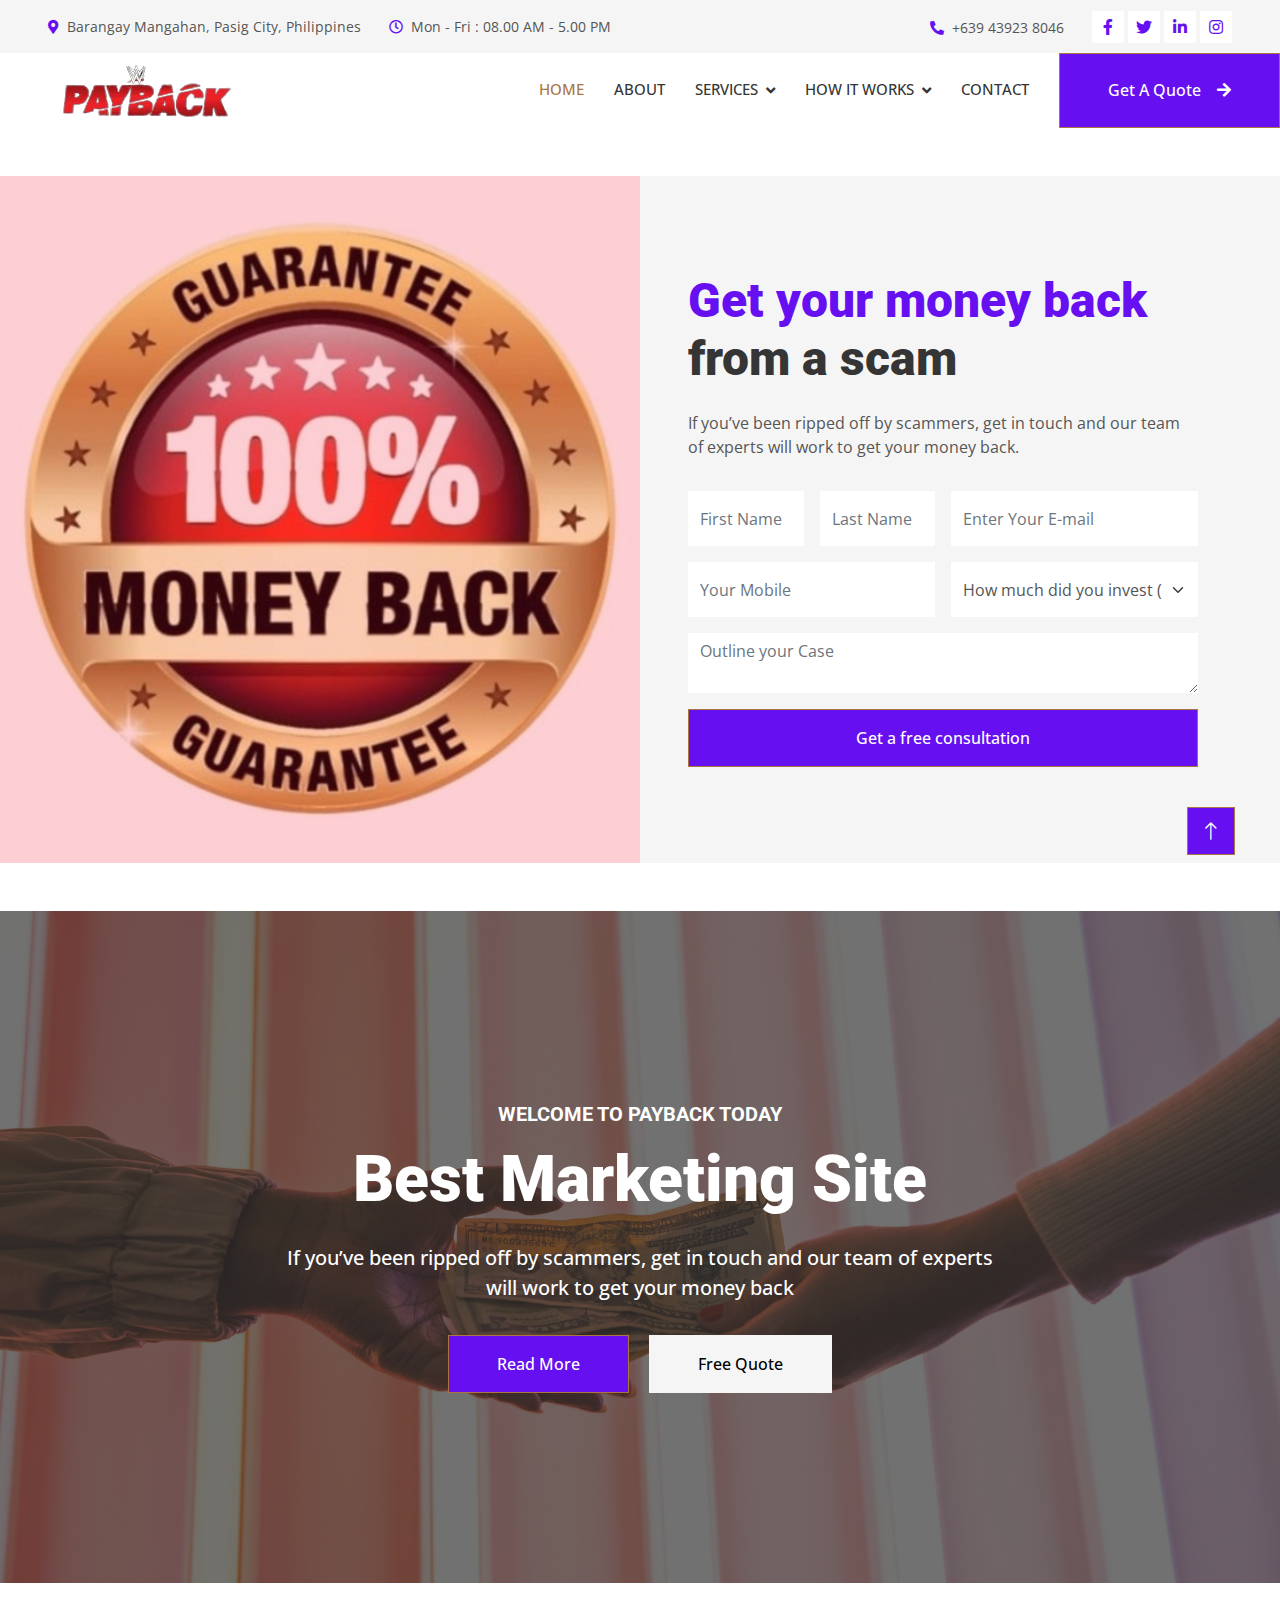
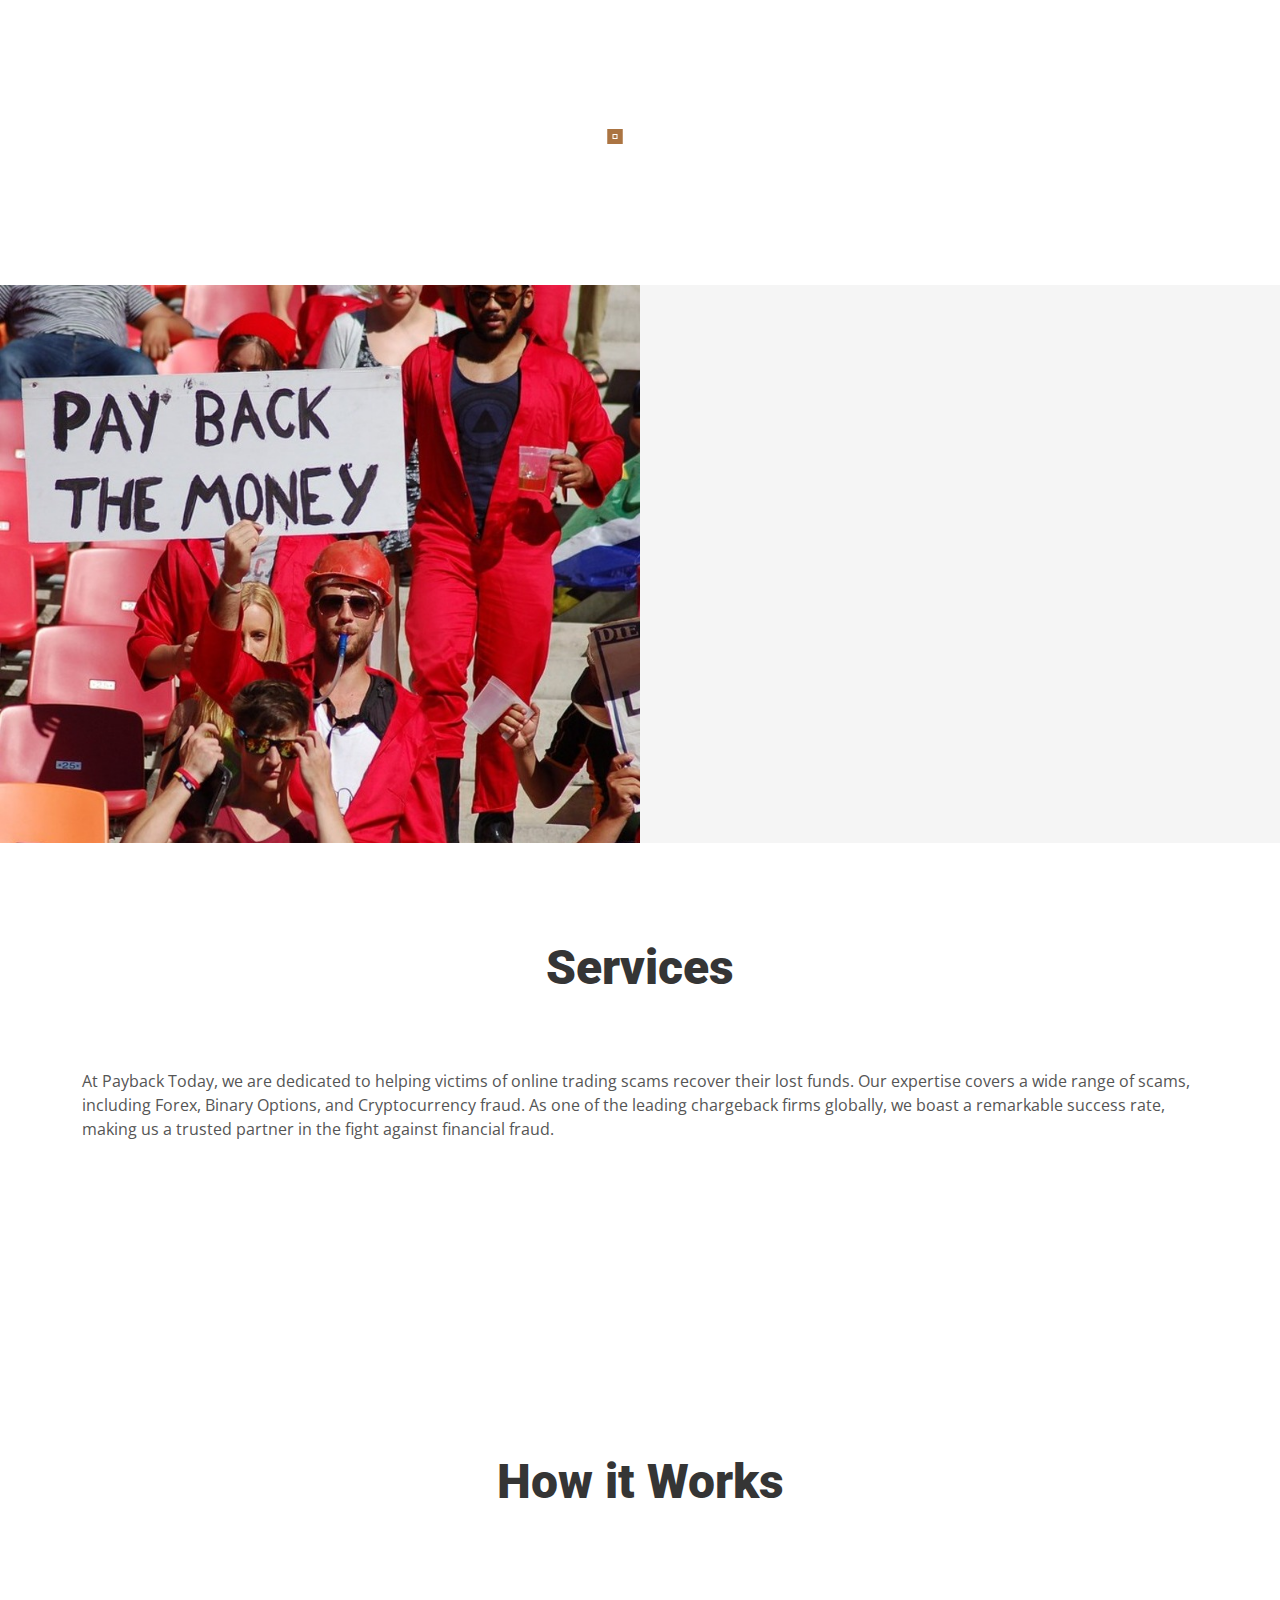
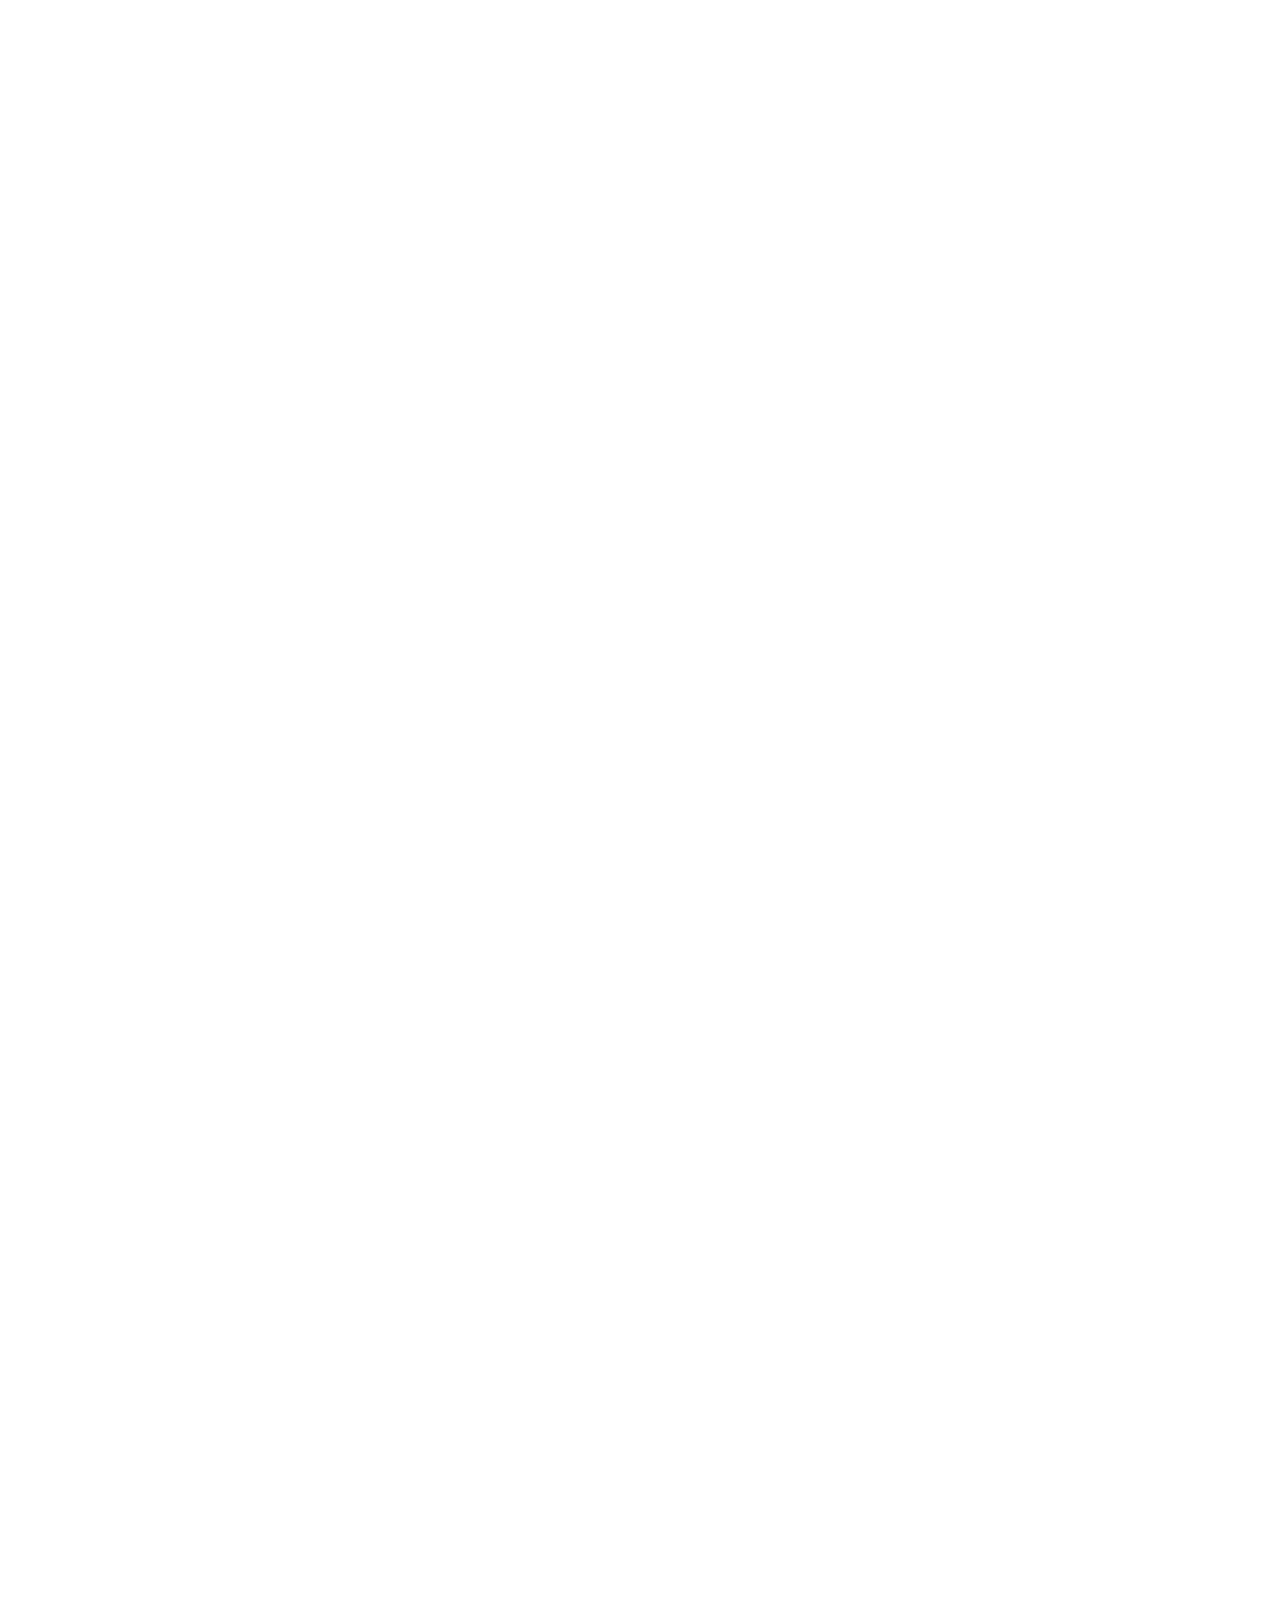
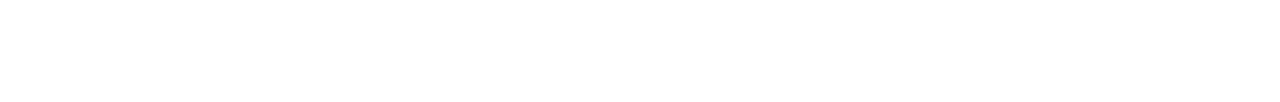
==== commit d3b0db57: "push this" ====
--- a/index.html
+++ b/index.html
@@ -422,9 +422,7 @@
                 Payback Today is one of the leading chargeback firms worldwide.
                 Specializing in online trading scams (Forex, Binary Options,
                 Crypto, etc), we pride ourselves on having one of the highest
-                success rates in the industry. We are also known for our
-                no-nonsense approach to confronting scammers in the effort to
-                bring our clients’ money back.
+                .....
               </p>
               <div class="row g-4 mb-4 pb-2">
                 <div class="col-sm-6 wow fadeIn" data-wow-delay="0.1s">
@@ -460,7 +458,9 @@
                   </div>
                 </div>
               </div>
-              <a href="" class="btn btn-primary py-3 px-5">Explore More</a>
+              <a href="about.html" class="btn btn-primary py-3 px-5"
+                >Explore More</a
+              >
             </div>
           </div>
         </div>
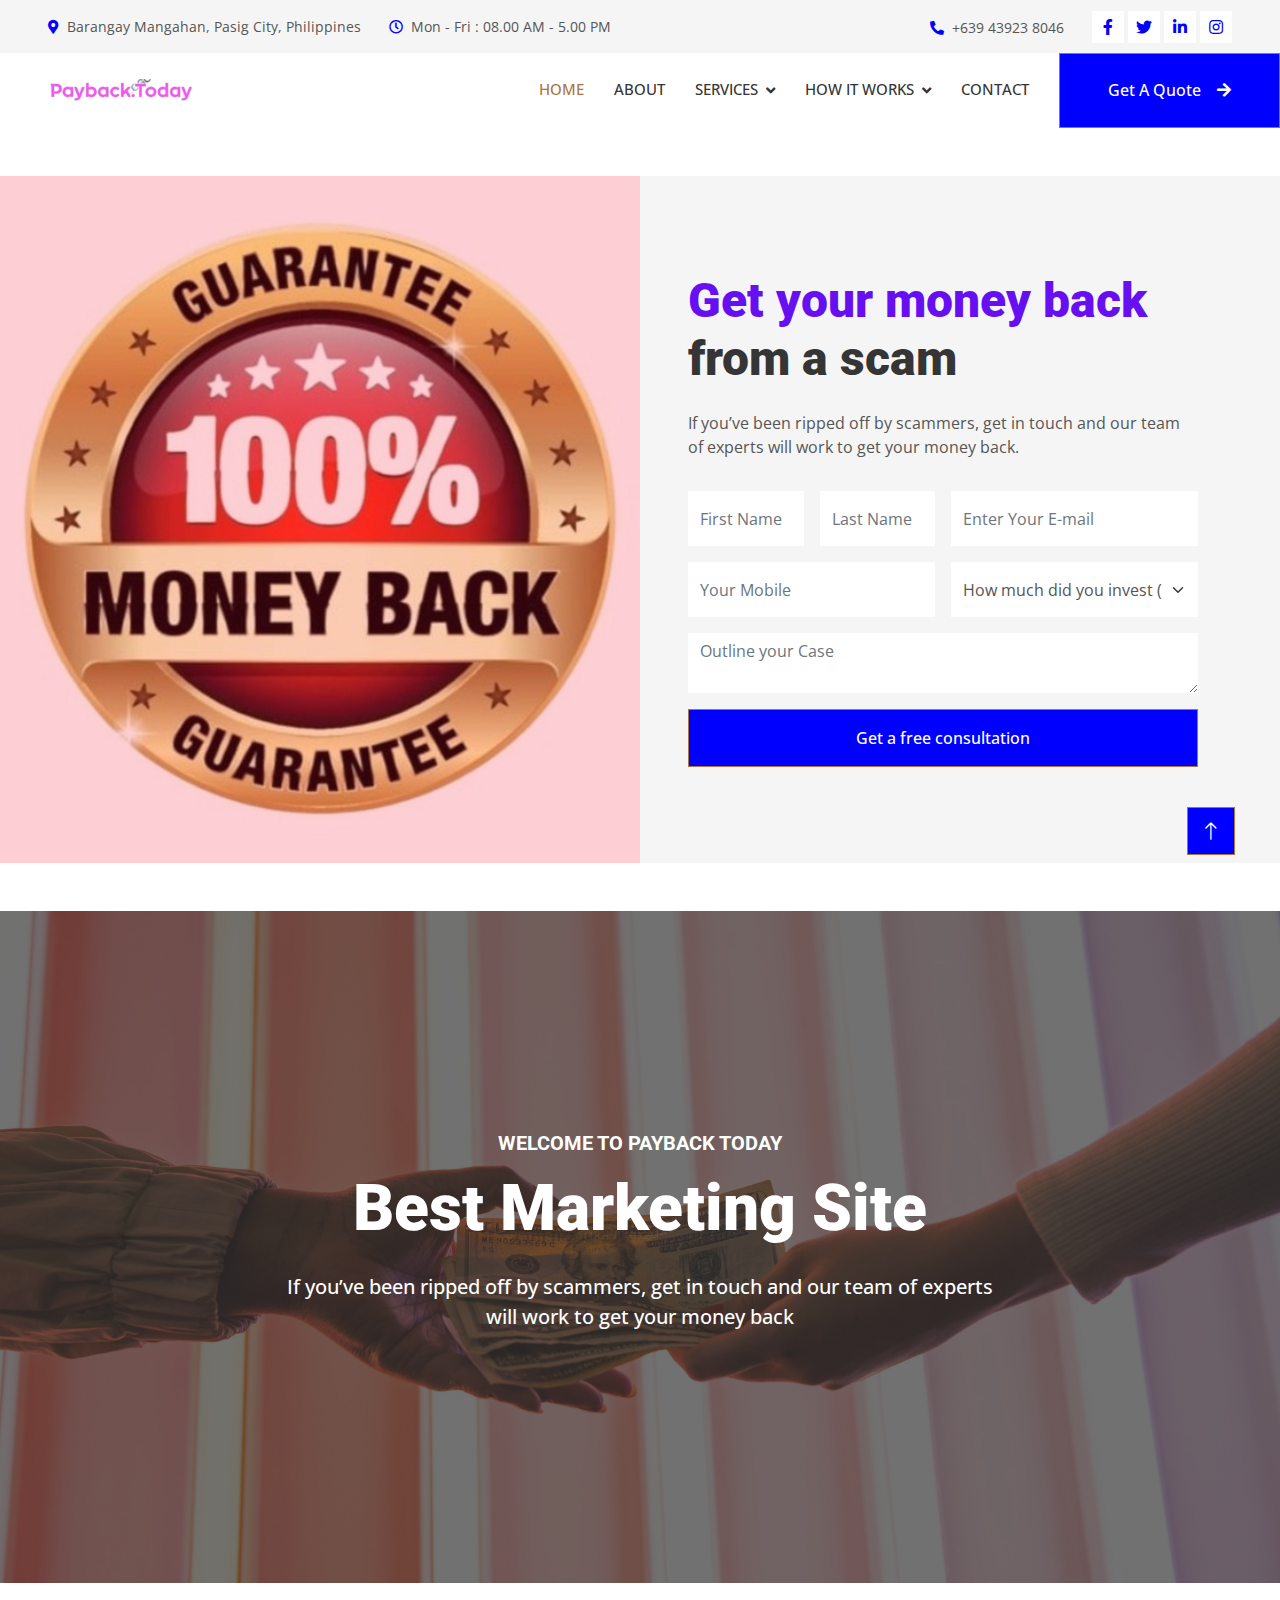
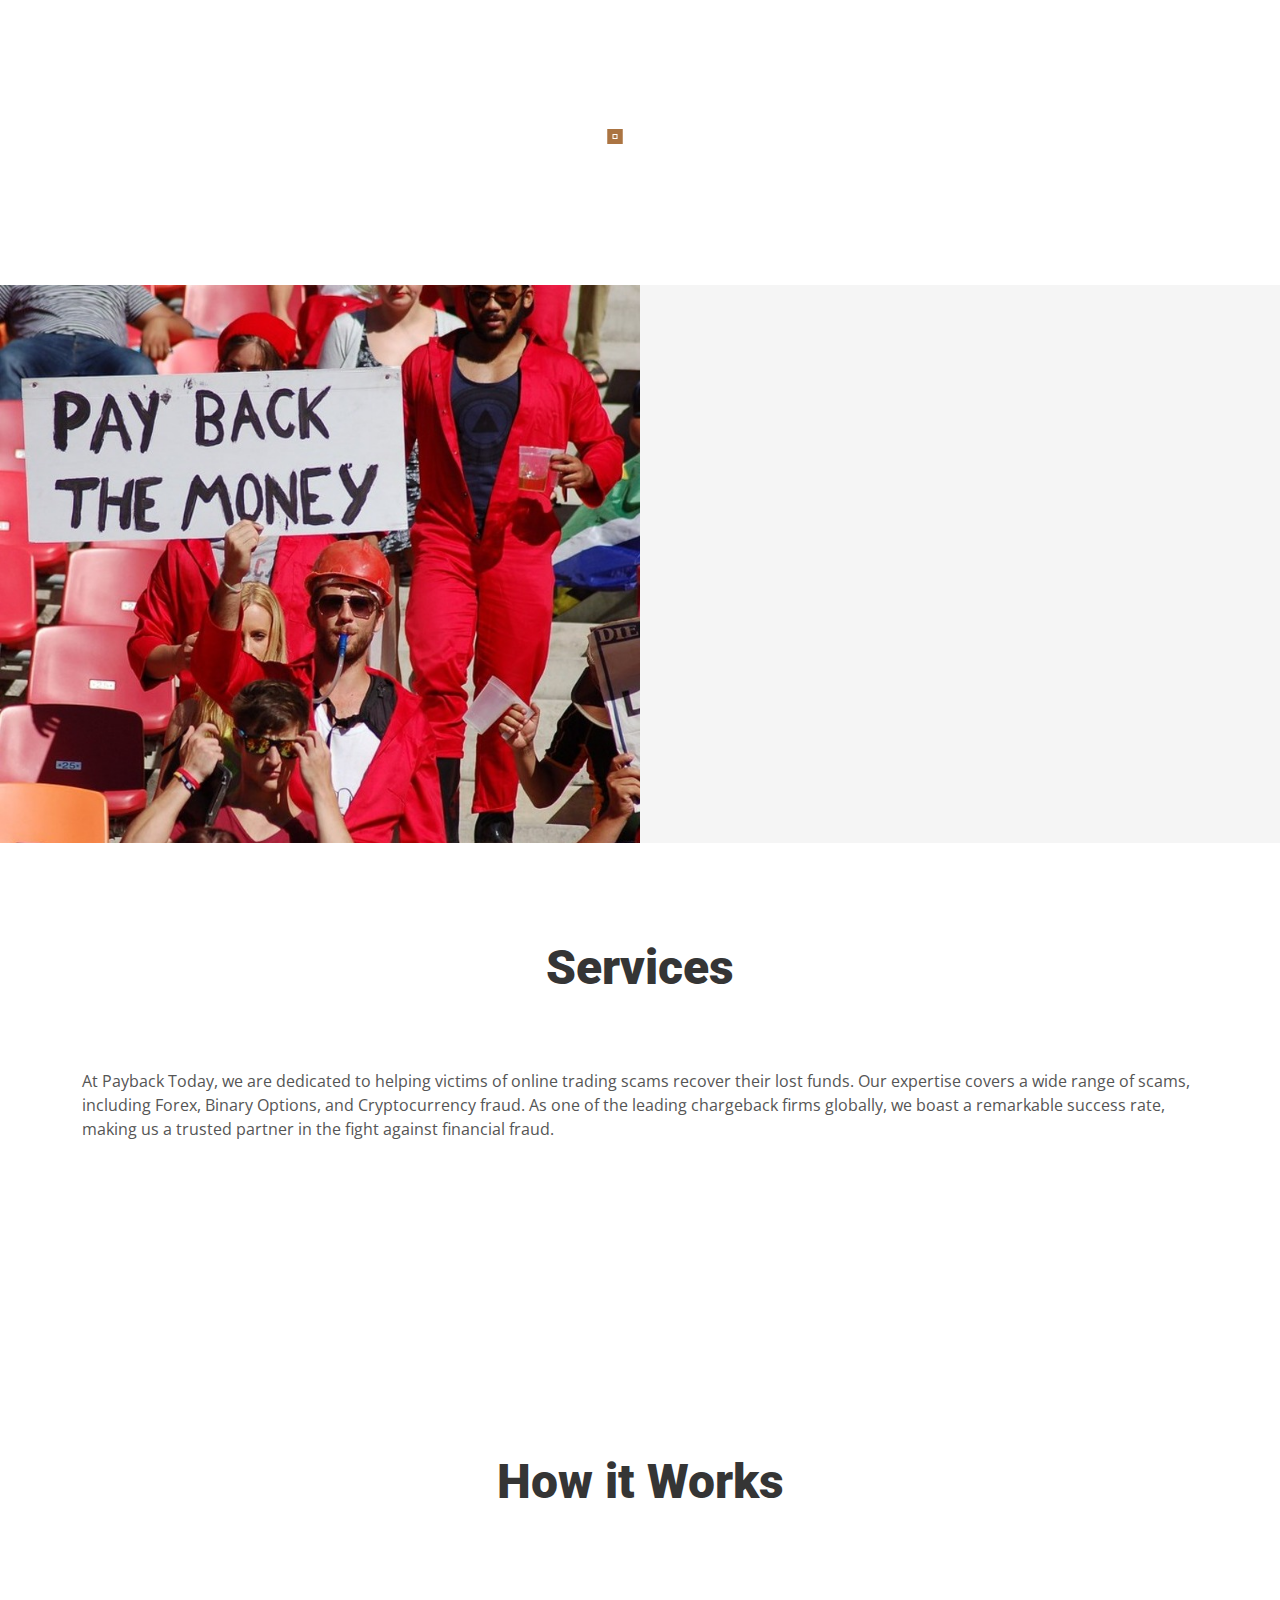
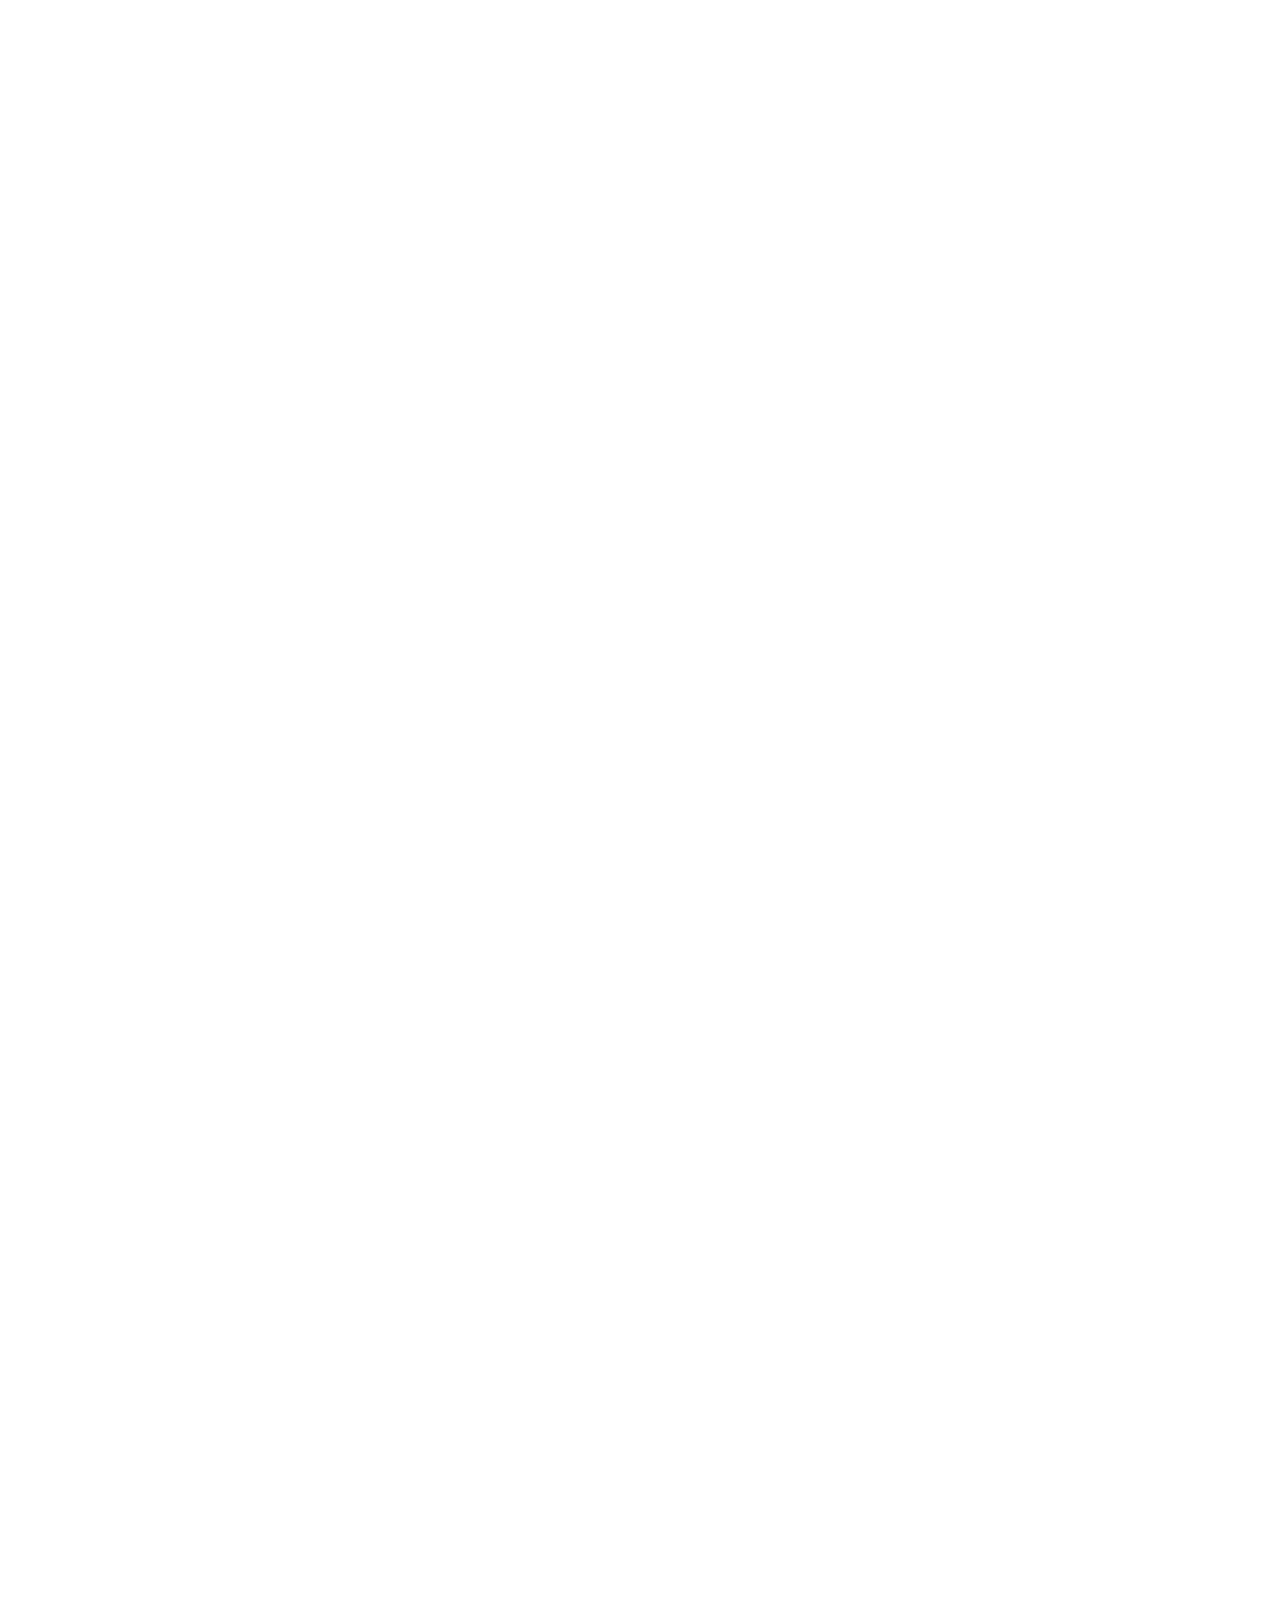
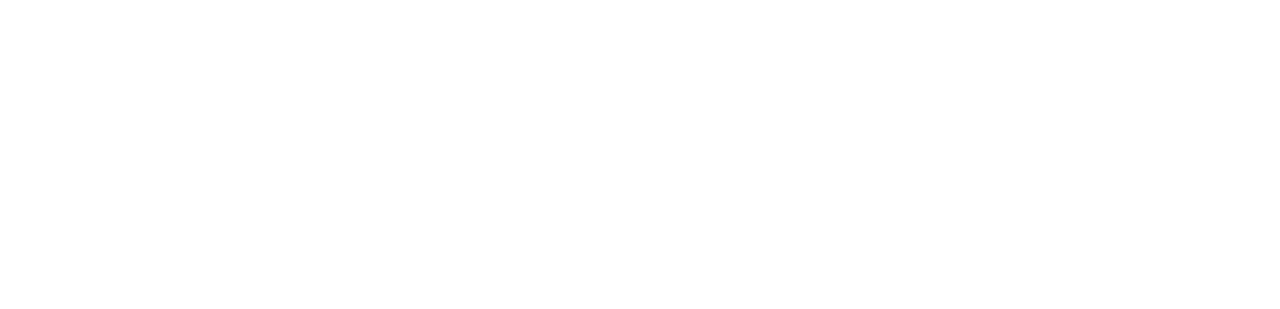
==== commit 6414553a: "change in top" ====
--- a/index.html
+++ b/index.html
@@ -109,7 +109,11 @@
         href="index.html"
         class="navbar-brand d-flex align-items-center px-4 px-lg-5"
       >
-        <img src="payback.png" alt="Paybackd.Today Logo" class="img-fluid" />
+        <img
+          src="img/payback11.png"
+          alt="Paybackd.Today Logo"
+          class="img-fluid"
+        />
       </a>
       <button
         type="button"
@@ -122,7 +126,7 @@
       <div class="collapse navbar-collapse" id="navbarCollapse">
         <div class="navbar-nav ms-auto p-4 p-lg-0">
           <a href="index.html" class="nav-item nav-link active">Home</a>
-          <a href="#" class="nav-item nav-link">About</a>
+          <a href="about.html" class="nav-item nav-link">About</a>
           <div class="nav-item dropdown">
             <a
               href="#"
@@ -131,16 +135,16 @@
               >Services</a
             >
             <div class="dropdown-menu fade-up m-0">
-              <a href="howitworks1.html" class="dropdown-item"
+              <a href="services1.html" class="dropdown-item"
                 >Creative Thinking</a
               >
-              <a href="howitworks2.html" class="dropdown-item"
+              <a href="services2.html" class="dropdown-item"
                 >Money Back Guaranteed</a
               >
-              <a href="howitworks3.html" class="dropdown-item"
+              <a href="services3.html" class="dropdown-item"
                 >Free Consultation</a
               >
-              <a href="howitworks4.html" class="dropdown-item"
+              <a href="services4.html" class="dropdown-item"
                 >Customer Support</a
               >
             </div>
@@ -175,7 +179,10 @@
           </div>
           <a href="contact.html" class="nav-item nav-link">Contact</a>
         </div>
-        <a href="" class="btn btn-primary py-4 px-lg-5 d-none d-lg-block">
+        <a
+          href="contact.html"
+          class="btn btn-primary py-4 px-lg-5 d-none d-lg-block"
+        >
           Get A Quote<i class="fa fa-arrow-right ms-3"></i>
         </a>
       </div>
@@ -305,16 +312,6 @@
                     If you’ve been ripped off by scammers, get in touch and our
                     team of experts will work to get your money back
                   </p>
-                  <a
-                    href=""
-                    class="btn btn-primary py-md-3 px-md-5 me-3 animated slideInLeft"
-                    >Read More</a
-                  >
-                  <a
-                    href=""
-                    class="btn btn-light py-md-3 px-md-5 animated slideInRight"
-                    >Free Quote</a
-                  >
                 </div>
               </div>
             </div>
@@ -341,16 +338,6 @@
                     Our dedicated team will assist you in recovering your lost
                     funds. Trust us to help you get your money back.
                   </p>
-                  <a
-                    href=""
-                    class="btn btn-primary py-md-3 px-md-5 me-3 animated slideInLeft"
-                    >Read More</a
-                  >
-                  <a
-                    href=""
-                    class="btn btn-light py-md-3 px-md-5 animated slideInRight"
-                    >Free Quote</a
-                  >
                 </div>
               </div>
             </div>
@@ -377,16 +364,6 @@
                     Have you fallen victim to fraud? Contact us, and our expert
                     team will assist in recovering your lost funds.
                   </p>
-                  <a
-                    href=""
-                    class="btn btn-primary py-md-3 px-md-5 me-3 animated slideInLeft"
-                    >Read More</a
-                  >
-                  <a
-                    href=""
-                    class="btn btn-light py-md-3 px-md-5 animated slideInRight"
-                    >Free Quote</a
-                  >
                 </div>
               </div>
             </div>
@@ -993,11 +970,14 @@
               <i class="fa fa-phone-alt me-3"></i>+639 43923 8046
             </p>
             <p class="mb-2">
-              <i class="fa fa-envelope me-3"></i>bellabmarcos@gmail.com
+              <i class="fa fa-envelope me-3"></i>paybacktoday611@gmail.com
             </p>
             <div class="d-flex pt-2">
-              <a class="btn btn-outline-light btn-social" href=""
-                ><i class="fab fa-twitter"></i
+              <a
+                class="btn btn-outline-light btn-social"
+                href="https://www.instagram.com/httpsww.compaybacktoday?igsh=MXRqNGlpYXg0ZGZvNg=="
+                target="_blank"
+                ><i class="fab fa-instagram"></i
               ></a>
               <a
                 class="btn btn-outline-light btn-social"
@@ -1005,43 +985,50 @@
                 target="_blank"
                 ><i class="fab fa-facebook-f"></i
               ></a>
-              <a class="btn btn-outline-light btn-social" href=""
-                ><i class="fab fa-youtube"></i
-              ></a>
-              <a class="btn btn-outline-light btn-social" href=""
-                ><i class="fab fa-linkedin-in"></i
-              ></a>
             </div>
           </div>
           <div class="col-lg-3 col-md-6">
             <h4 class="text-light mb-4">Services</h4>
-            <a class="btn btn-link" href="">Creative Thinking</a>
-            <a class="btn btn-link" href="">Money Back Guaranteed</a>
-            <a class="btn btn-link" href="">Free Consultation</a>
-            <a class="btn btn-link" href="">Customer Support</a>
+            <a class="btn btn-link" href="services1.html">Creative Thinking</a>
+            <a class="btn btn-link" href="services2.html"
+              >Money Back Guaranteed</a
+            >
+            <a class="btn btn-link" href="services3.html">Free Consultation</a>
+            <a class="btn btn-link" href="services4.html">Customer Support</a>
           </div>
           <div class="col-lg-3 col-md-6">
             <h4 class="text-light mb-4">Quick Links</h4>
-            <a class="btn btn-link" href="">Home</a>
-            <a class="btn btn-link" href="">About Us</a>
-            <a class="btn btn-link" href="">Services</a>
-            <a class="btn btn-link" href="">How it works</a>
-            <a class="btn btn-link" href="">Contac Us</a>
+            <a class="btn btn-link" href="index.html">Home</a>
+            <a class="btn btn-link" href="about.html">About Us</a>
+            <a class="btn btn-link" href="contact.html">Contact Us</a>
           </div>
           <div class="col-lg-3 col-md-6">
             <h4 class="text-light mb-4">Newsletter</h4>
             <p>Subscribe for more Updates!</p>
             <div class="position-relative mx-auto" style="max-width: 400px">
               <input
-                class="form-control border-0 w-100 py-3 ps-4 pe-5"
+                class="form-control border-0 w-100 py-3 ps-4 pe-5 mb-3"
                 type="text"
-                placeholder="Your email"
+                placeholder="Your First Name"
               />
-              <button
-                type="button"
-                class="btn btn-primary py-2 position-absolute top-0 end-0 mt-2 me-2"
-              >
-                SignUp
+              <input
+                class="form-control border-0 w-100 py-3 ps-4 pe-5 mb-3"
+                type="text"
+                placeholder="Your Last Name"
+              />
+              <input
+                class="form-control border-0 w-100 py-3 ps-4 pe-5 mb-3"
+                type="text"
+                placeholder="Your Email"
+              />
+              <input
+                class="form-control border-0 w-100 py-3 ps-4 pe-5 mb-3"
+                type="text"
+                placeholder="Your Number
+                "
+              />
+              <button class="btn btn-primary py-2 pe-4" type="button">
+                Sign Up
               </button>
             </div>
           </div>
@@ -1051,7 +1038,8 @@
         <div class="copyright">
           <div class="row">
             <div class="col-md-6 text-center text-md-start mb-3 mb-md-0">
-              &copy; <a class="border-bottom" href="#">Payback Company</a>, All
+              &copy;
+              <a class="border-bottom" href="#">Payback.Today Company</a>, All
               Right Reserved.
             </div>
             <div class="col-md-6 text-center text-md-end">
--- a/css/style.css
+++ b/css/style.css
@@ -1,3 +1,6 @@
+/* body {
+  background-color: #112152; 
+} */
 /********** Template CSS **********/
 :root {
   --primary: #ab7442;
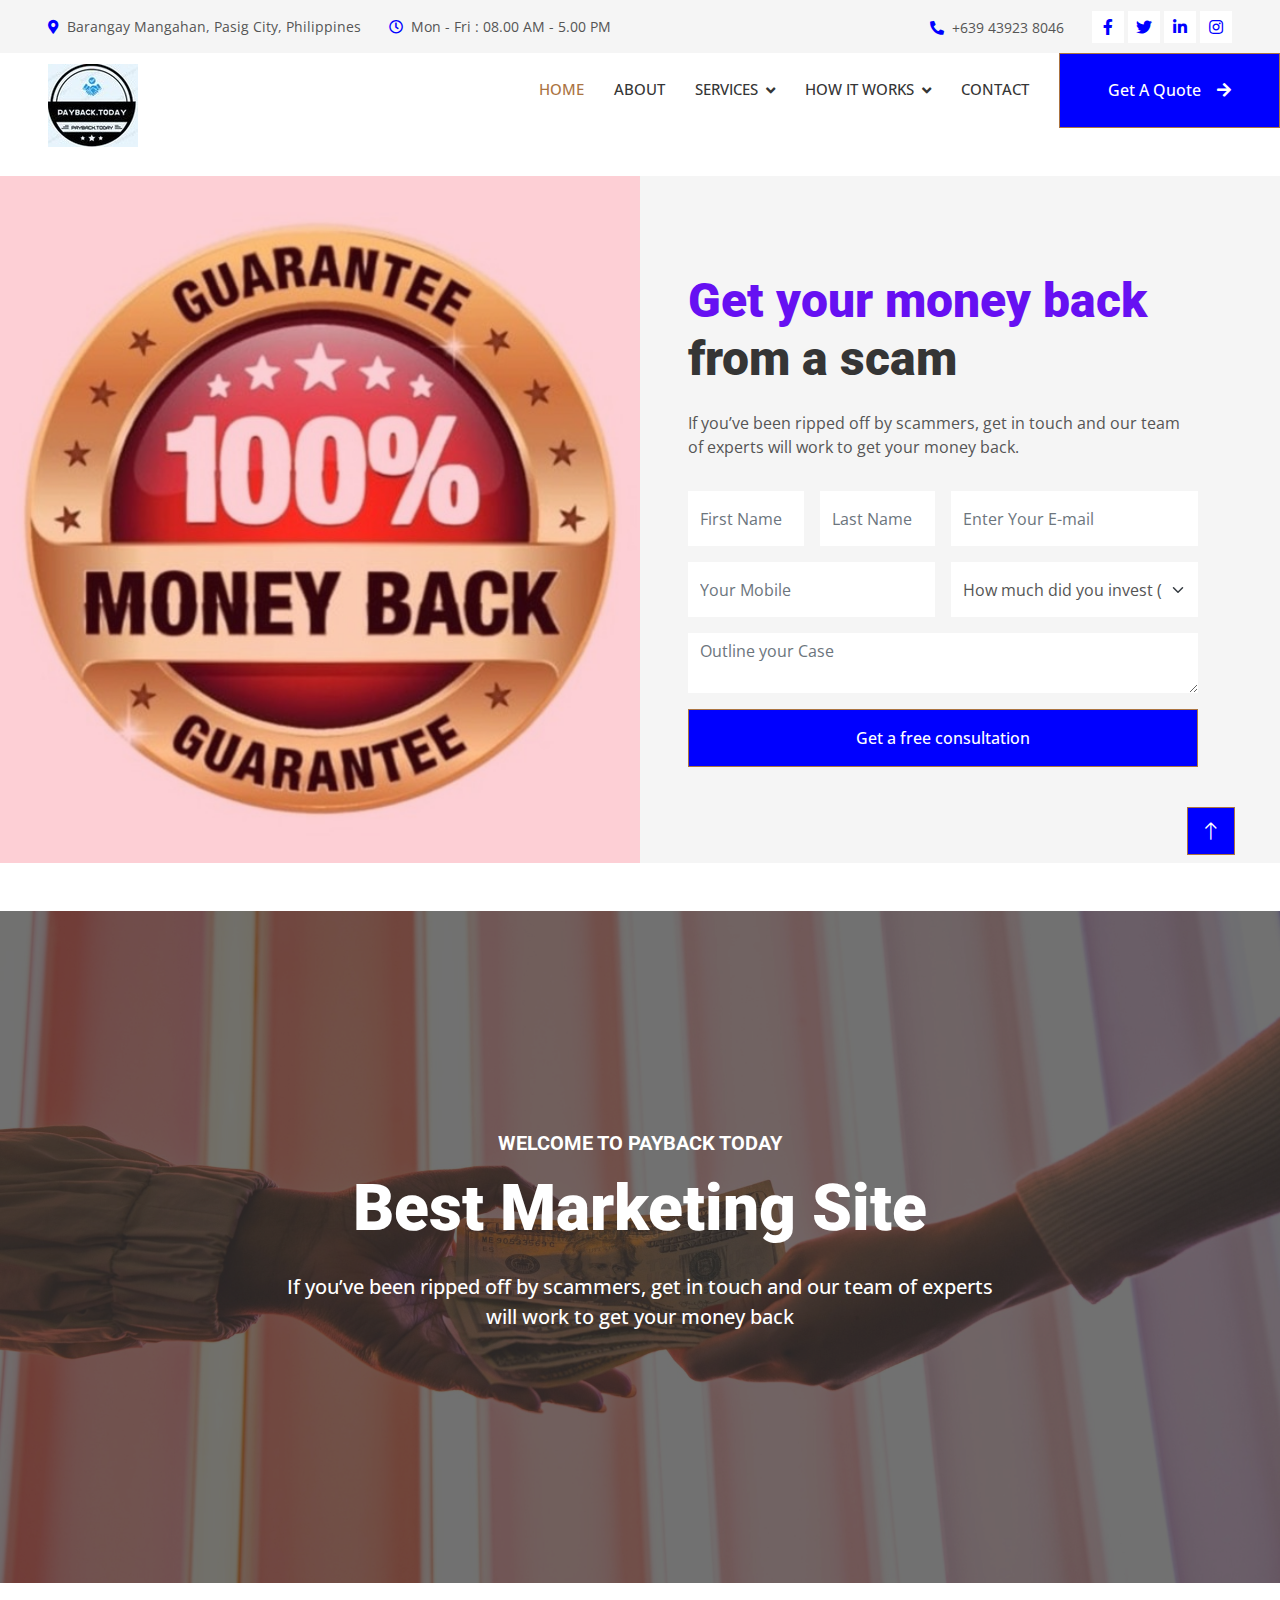
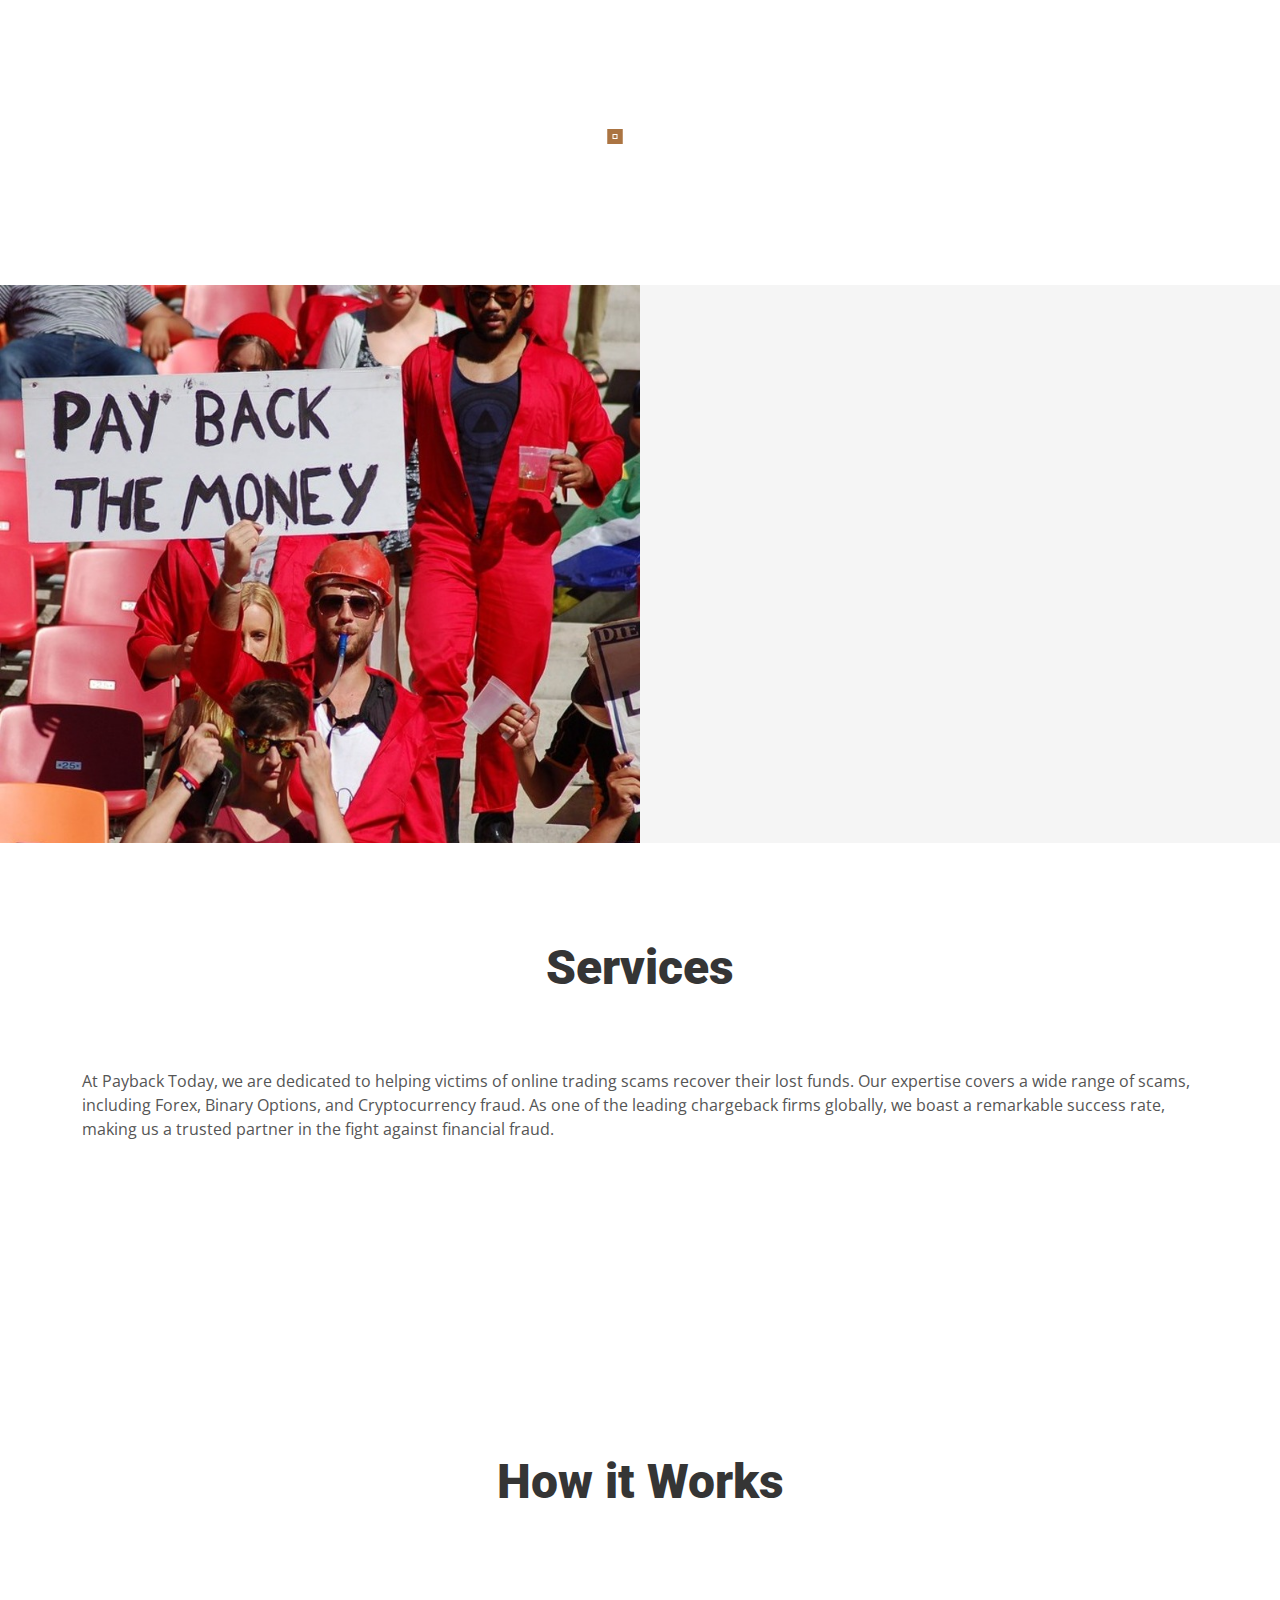
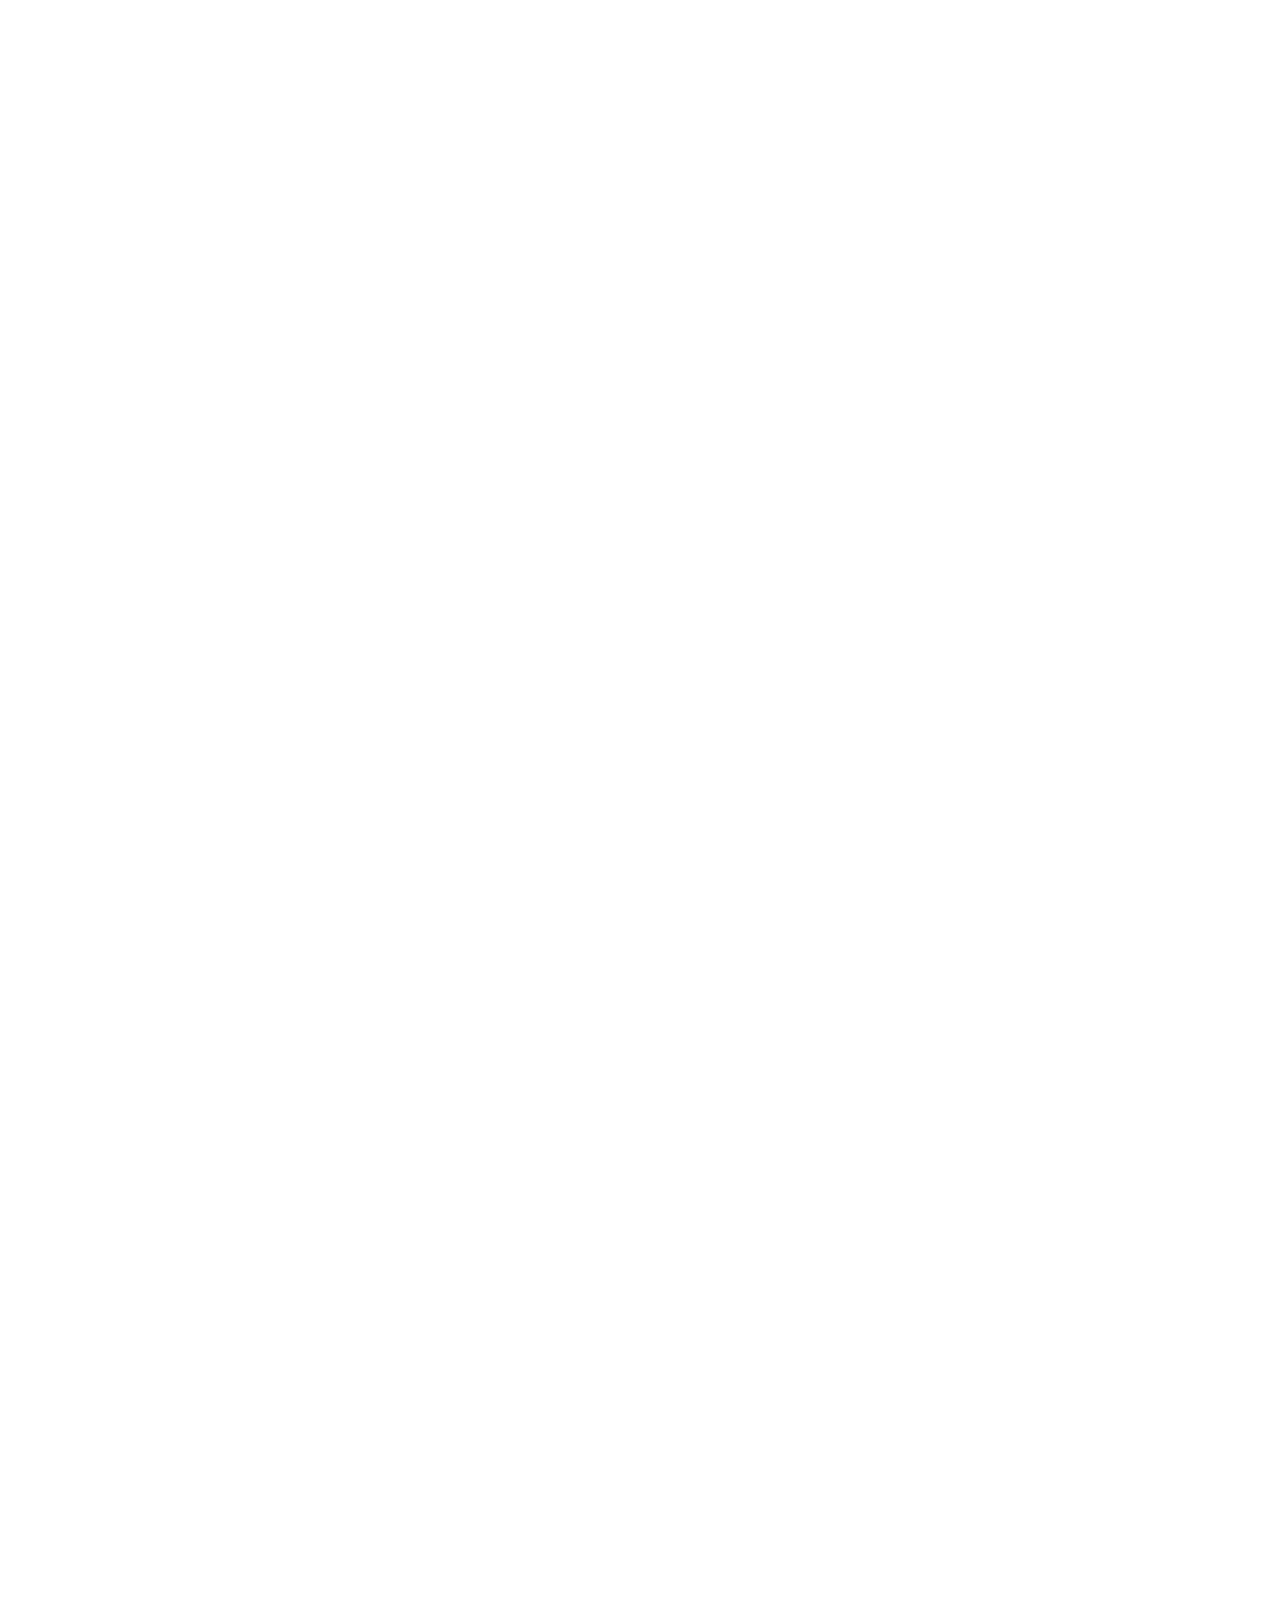
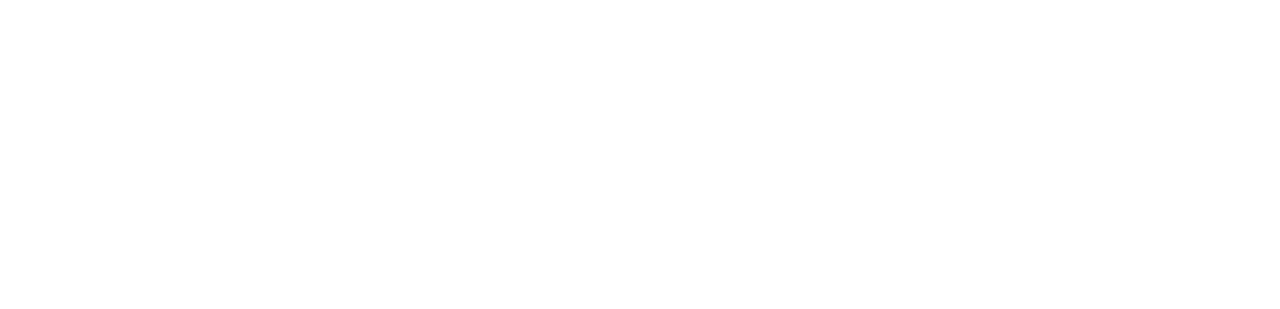
==== commit 089231b7: "navbar changes" ====
--- a/index.html
+++ b/index.html
@@ -110,9 +110,10 @@
         class="navbar-brand d-flex align-items-center px-4 px-lg-5"
       >
         <img
-          src="img/payback11.png"
+          src="img/payback111.jpg"
           alt="Paybackd.Today Logo"
           class="img-fluid"
+          style="padding-top: 30px"
         />
       </a>
       <button
@@ -970,7 +971,10 @@
               <i class="fa fa-phone-alt me-3"></i>+639 43923 8046
             </p>
             <p class="mb-2">
-              <i class="fa fa-envelope me-3"></i>paybacktoday611@gmail.com
+              <i class="fa fa-envelope me-3"></i>
+              <a href="mailto:paybacktoday611@gmail.com"
+                >paybacktoday611@gmail.com</a
+              >
             </p>
             <div class="d-flex pt-2">
               <a
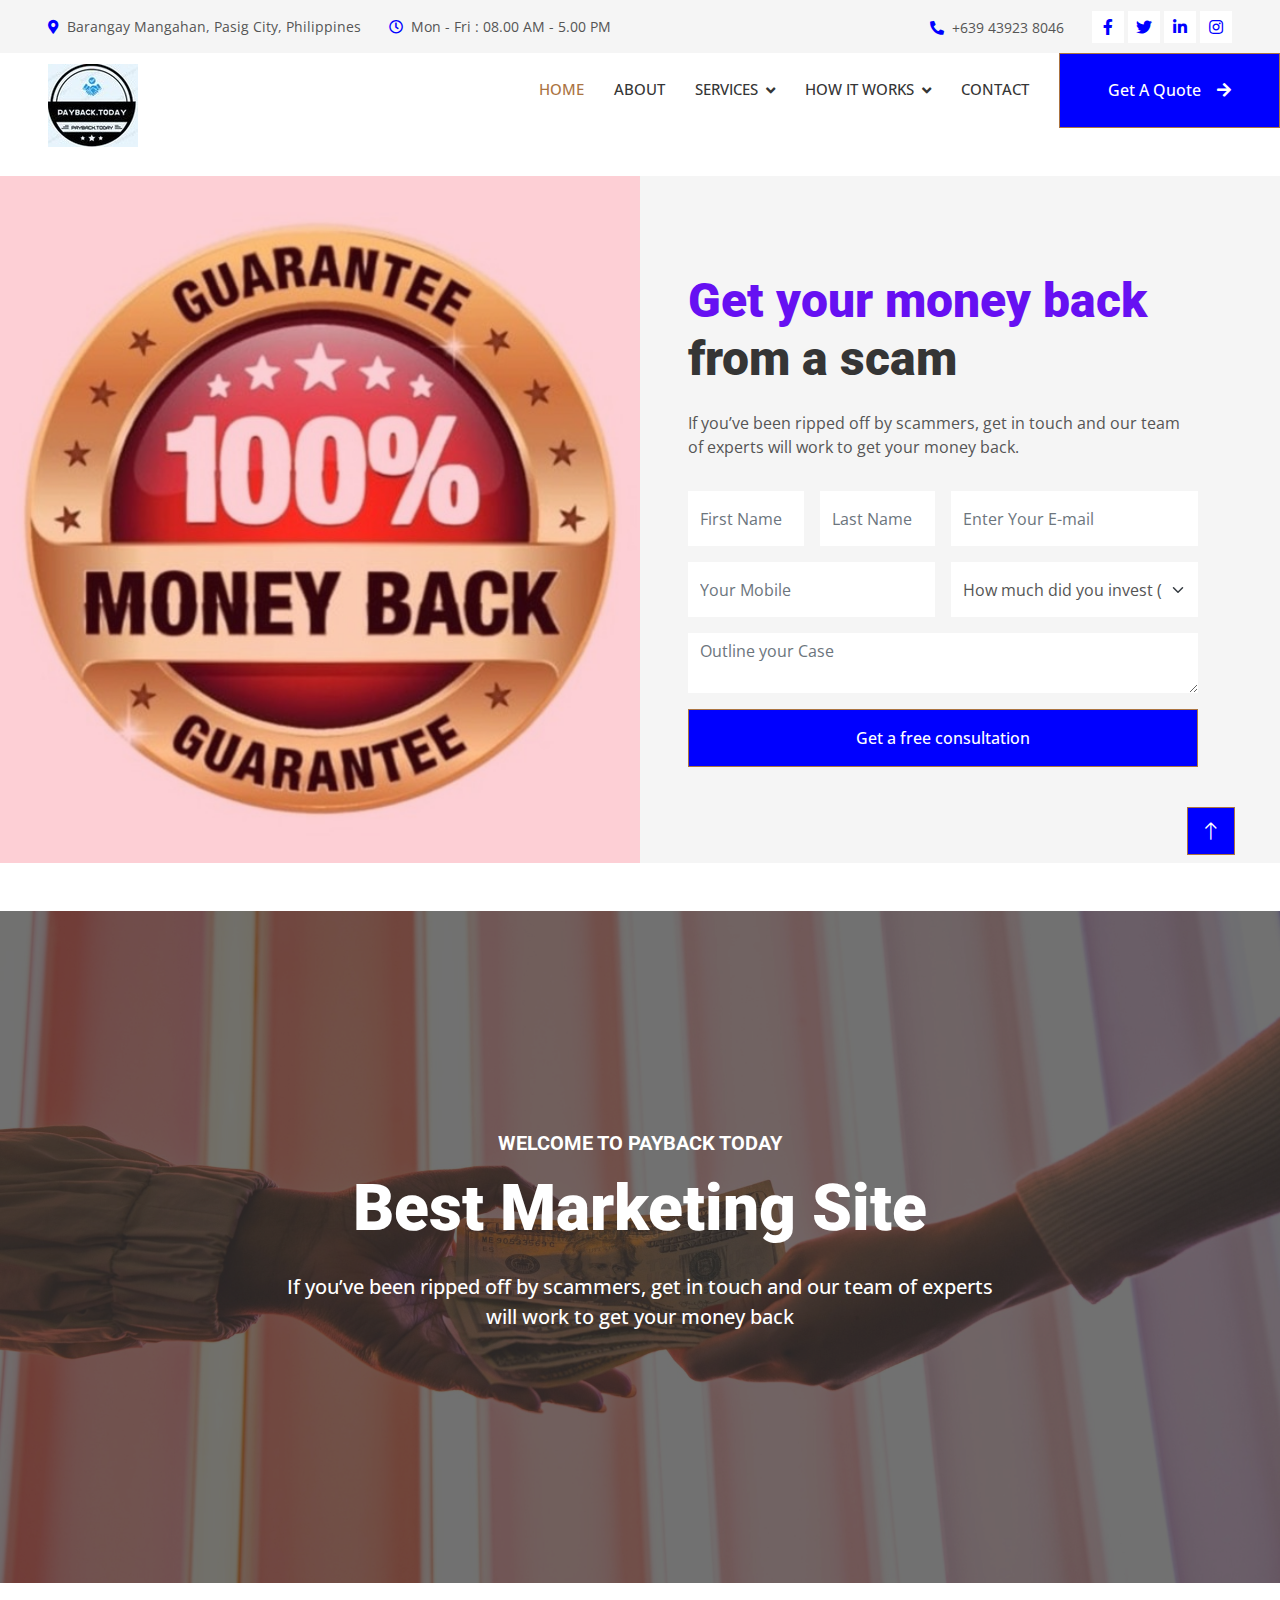
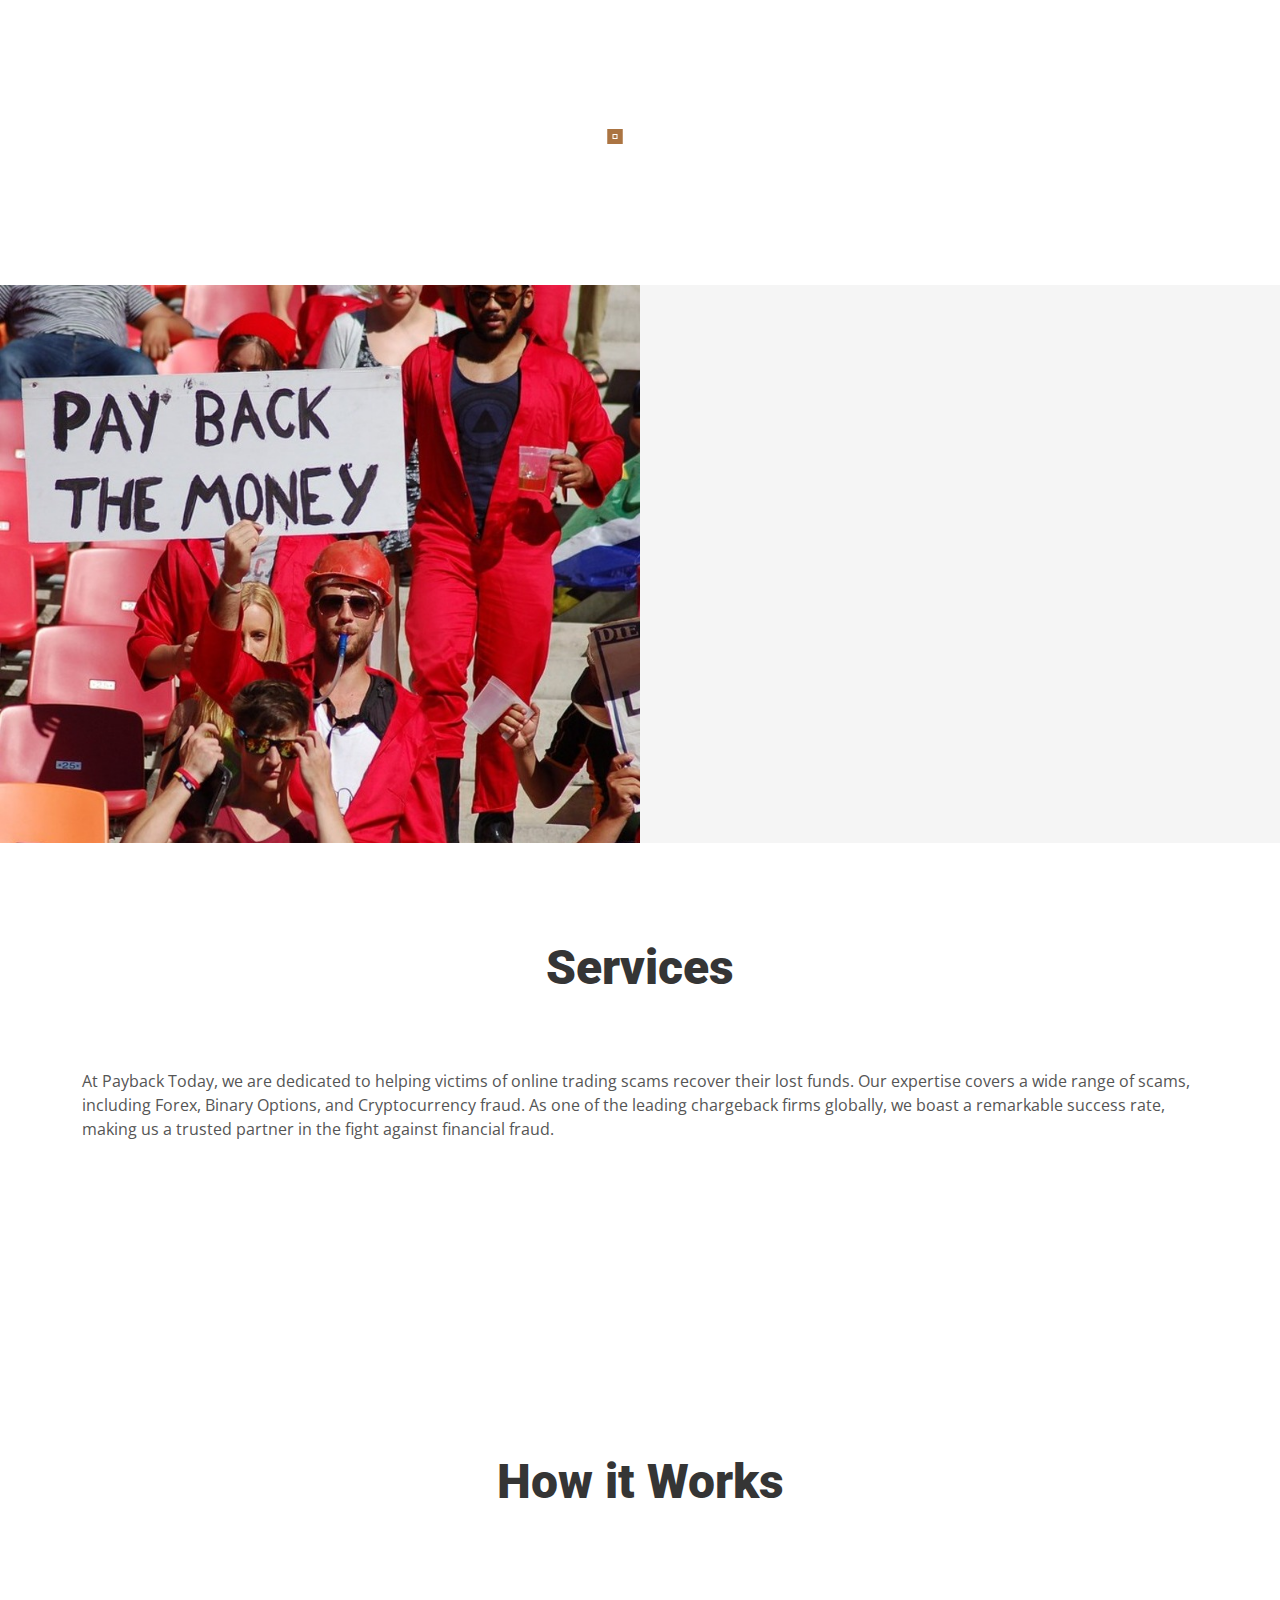
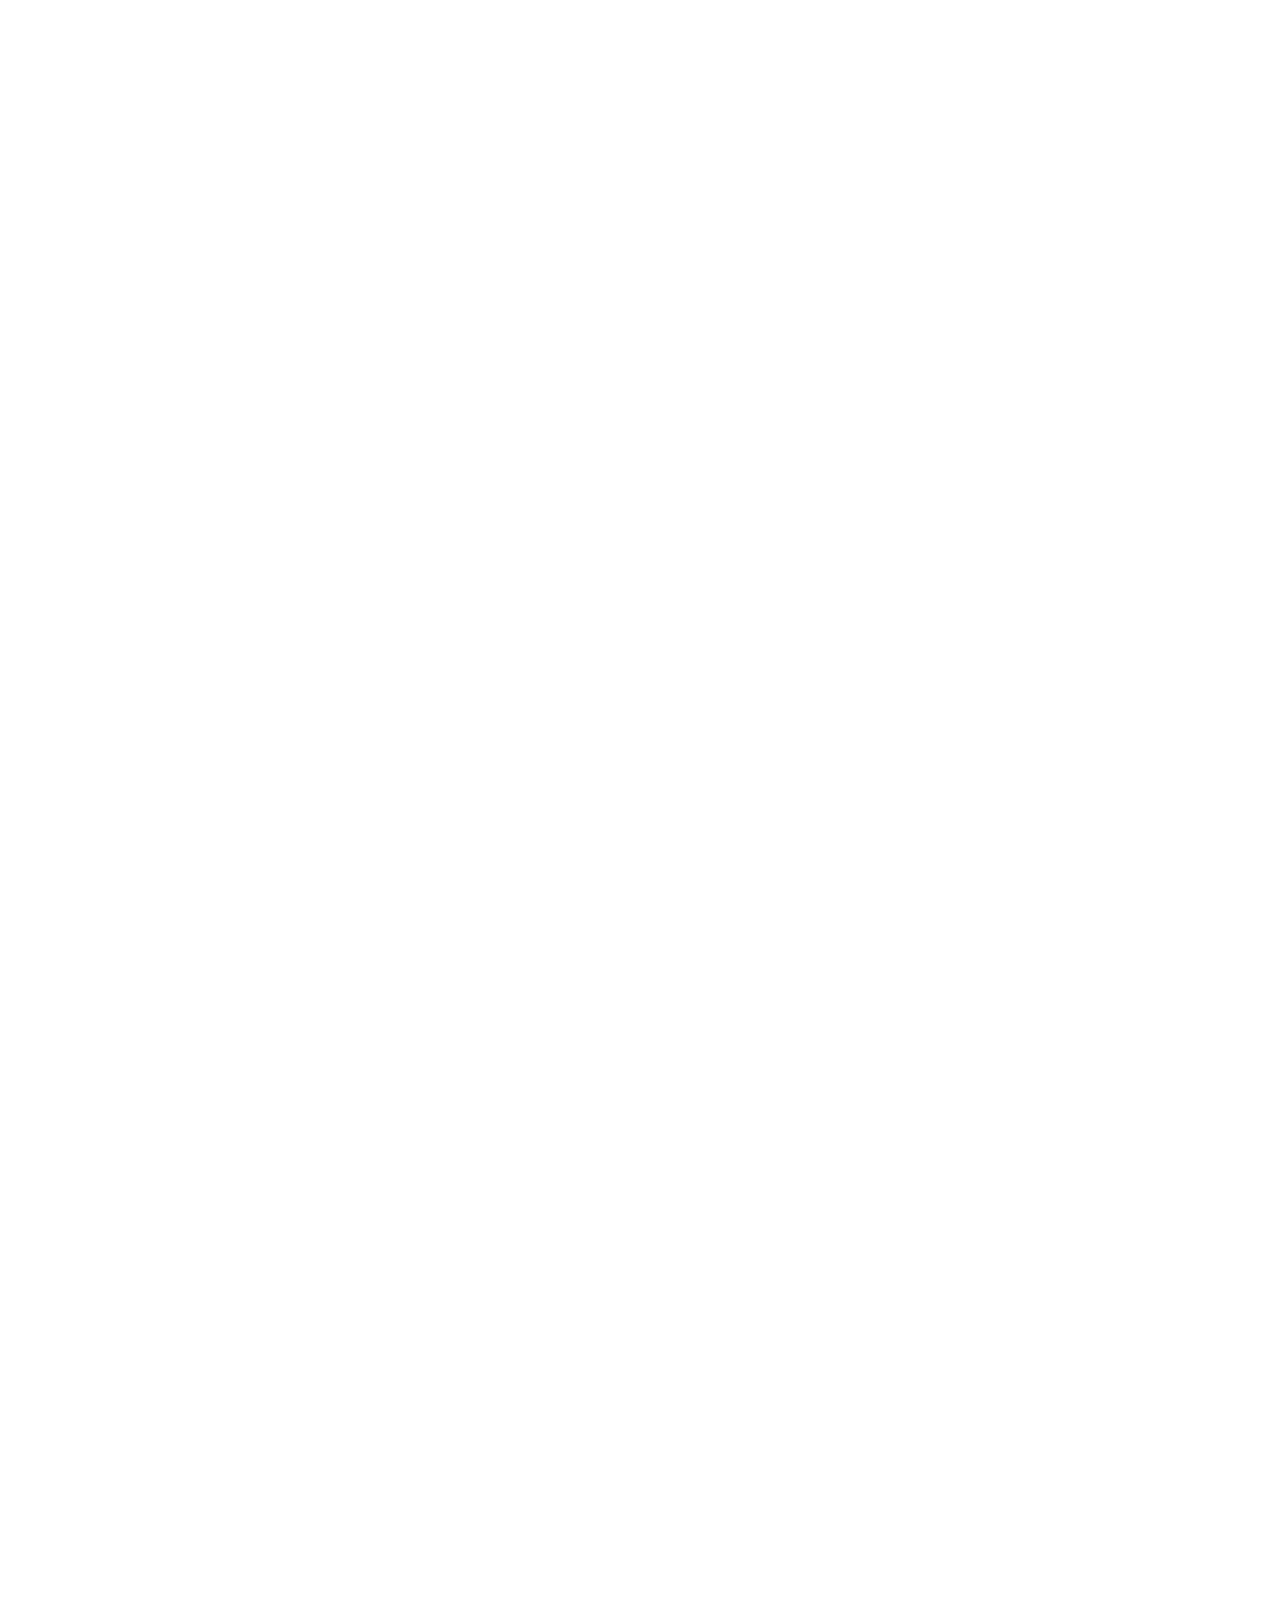
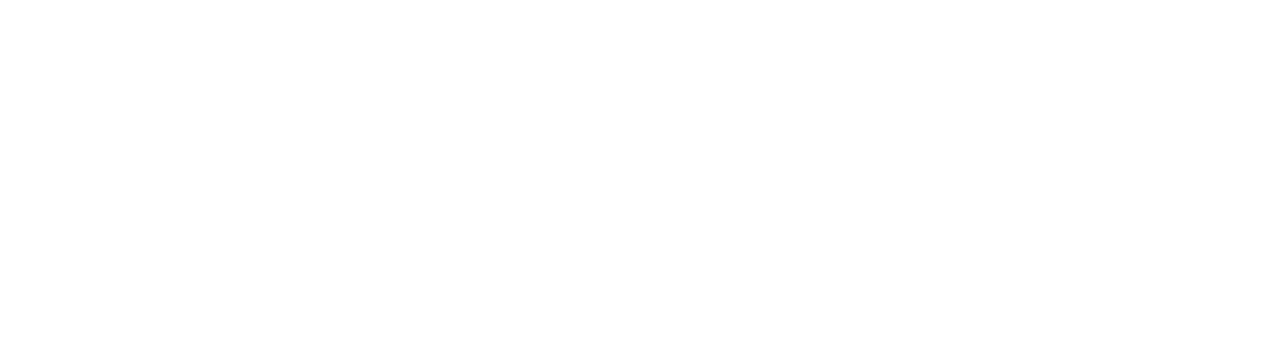
==== commit 25267033: "push this" ====
--- a/index.html
+++ b/index.html
@@ -968,7 +968,7 @@
               City, Philippines
             </p>
             <p class="mb-2">
-              <i class="fa fa-phone-alt me-3"></i>+639 43923 8046
+              <i class="fa fa-phone-alt me-3"></i>+63908 233 9682
             </p>
             <p class="mb-2">
               <i class="fa fa-envelope me-3"></i>
@@ -1009,17 +1009,20 @@
           <div class="col-lg-3 col-md-6">
             <h4 class="text-light mb-4">Newsletter</h4>
             <p>Subscribe for more Updates!</p>
+
             <div class="position-relative mx-auto" style="max-width: 400px">
-              <input
-                class="form-control border-0 w-100 py-3 ps-4 pe-5 mb-3"
-                type="text"
-                placeholder="Your First Name"
-              />
-              <input
-                class="form-control border-0 w-100 py-3 ps-4 pe-5 mb-3"
-                type="text"
-                placeholder="Your Last Name"
-              />
+              <div class="d-flex mb-3">
+                <input
+                  class="form-control border-0 w-50 py-3 ps-4 pe-5 me-2"
+                  type="text"
+                  placeholder="First Name"
+                />
+                <input
+                  class="form-control border-0 w-50 py-3 ps-4 pe-5"
+                  type="text"
+                  placeholder="Last Name"
+                />
+              </div>
               <input
                 class="form-control border-0 w-100 py-3 ps-4 pe-5 mb-3"
                 type="text"
@@ -1028,10 +1031,21 @@
               <input
                 class="form-control border-0 w-100 py-3 ps-4 pe-5 mb-3"
                 type="text"
-                placeholder="Your Number
-                "
+                placeholder="Your Number"
               />
-              <button class="btn btn-primary py-2 pe-4" type="button">
+              <select class="form-control border-0 w-100 py-3 ps-4 pe-5 mb-3">
+                <option selected>How much did you invest ($)</option>
+                <option value="1">Less than $5,000</option>
+                <option value="2">$5,000 - $10,000</option>
+                <option value="3">$10,000 - $20,000</option>
+                <option value="4">$21,000 - $40,000</option>
+                <option value="4">$41,000 - $80,000</option>
+                <option value="5">$81,000 - $200,000</option>
+              </select>
+              <button
+                class="btn btn-primary w-100 py-3 ps-4 pe-5 mb-3"
+                type="button"
+              >
                 Sign Up
               </button>
             </div>
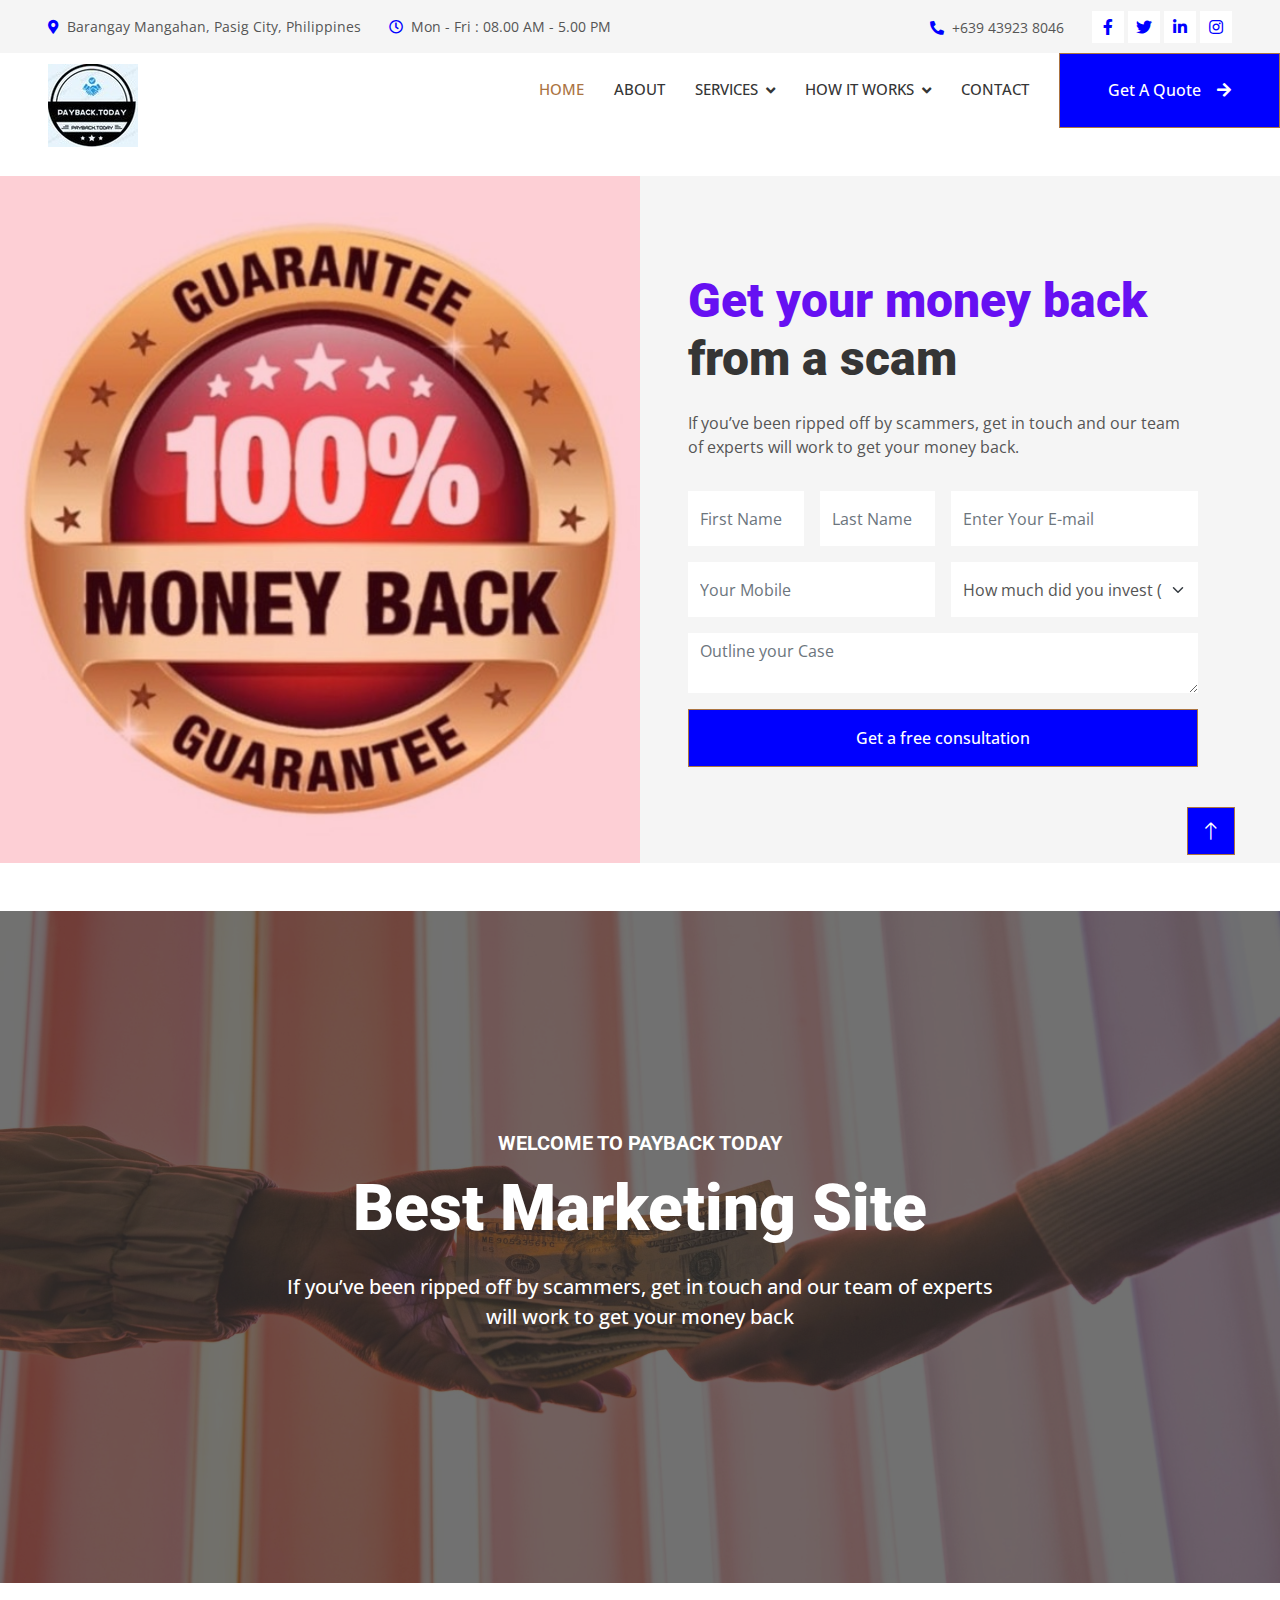
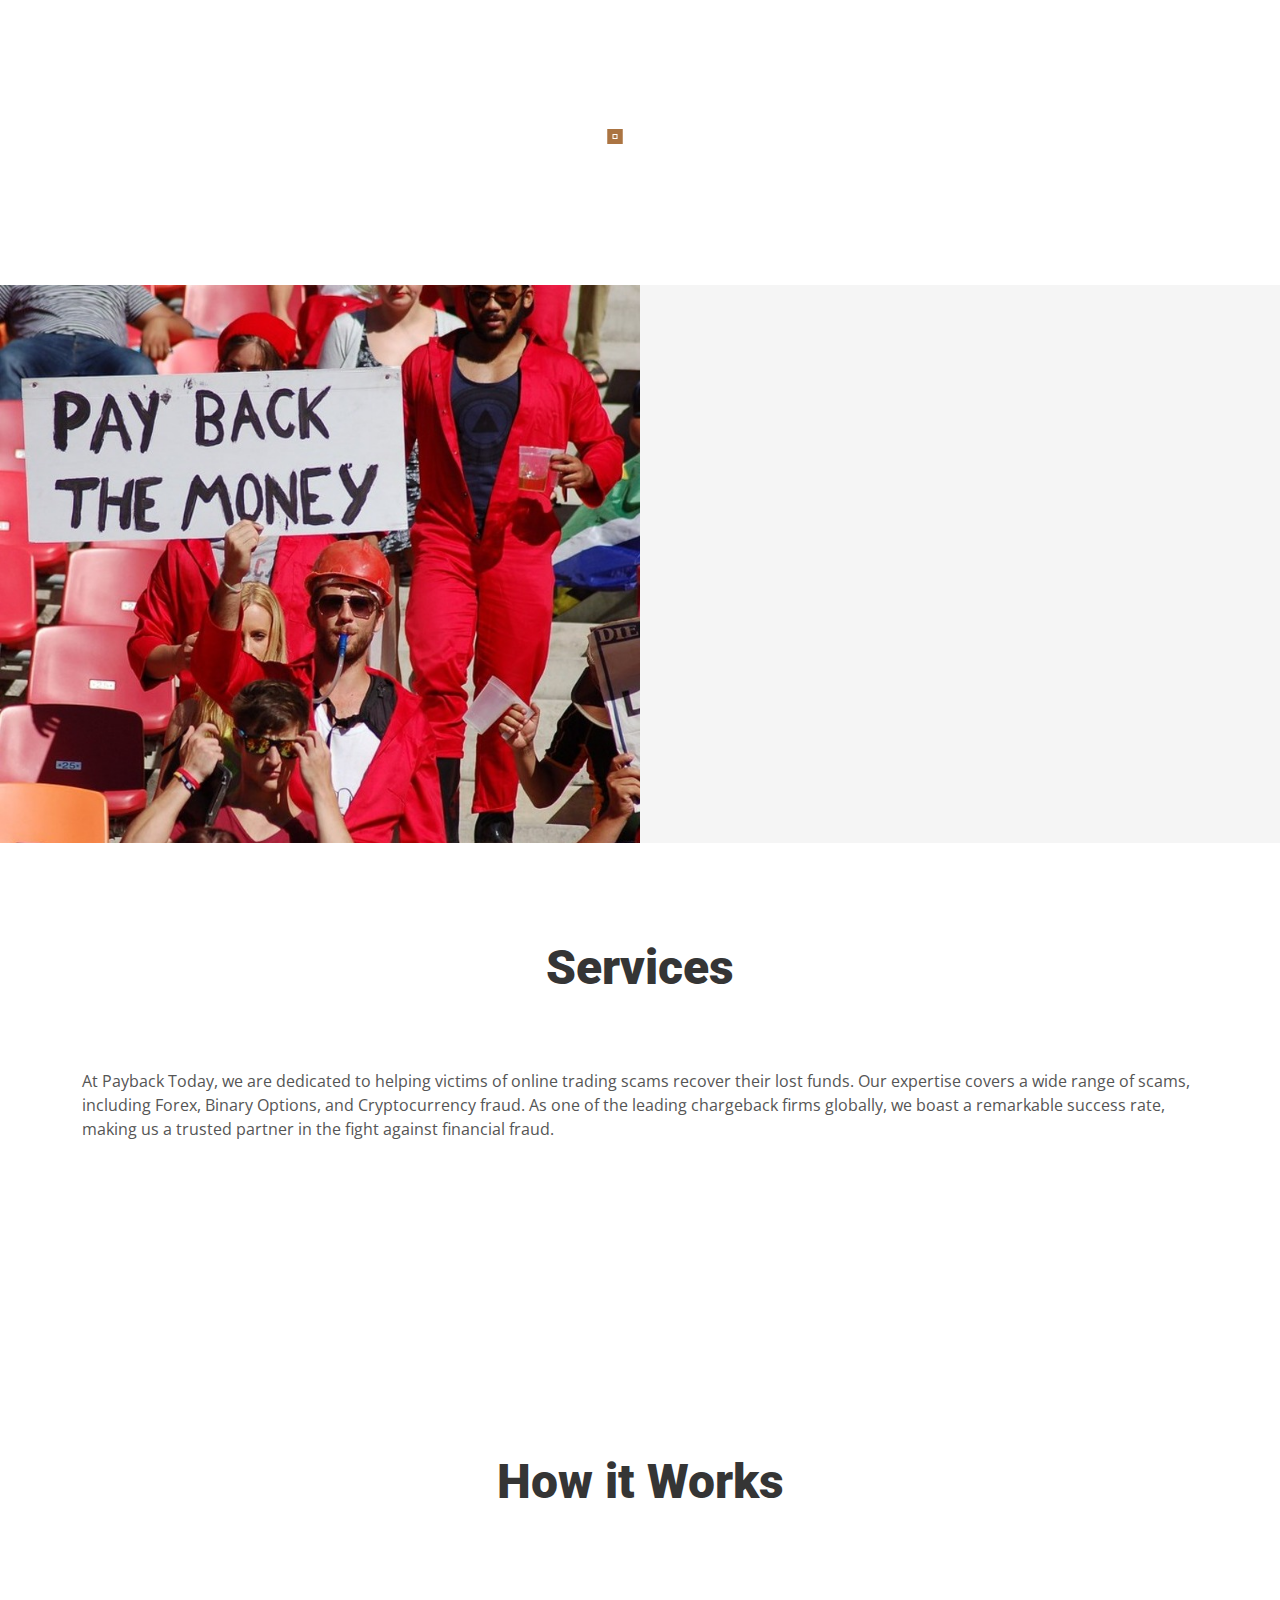
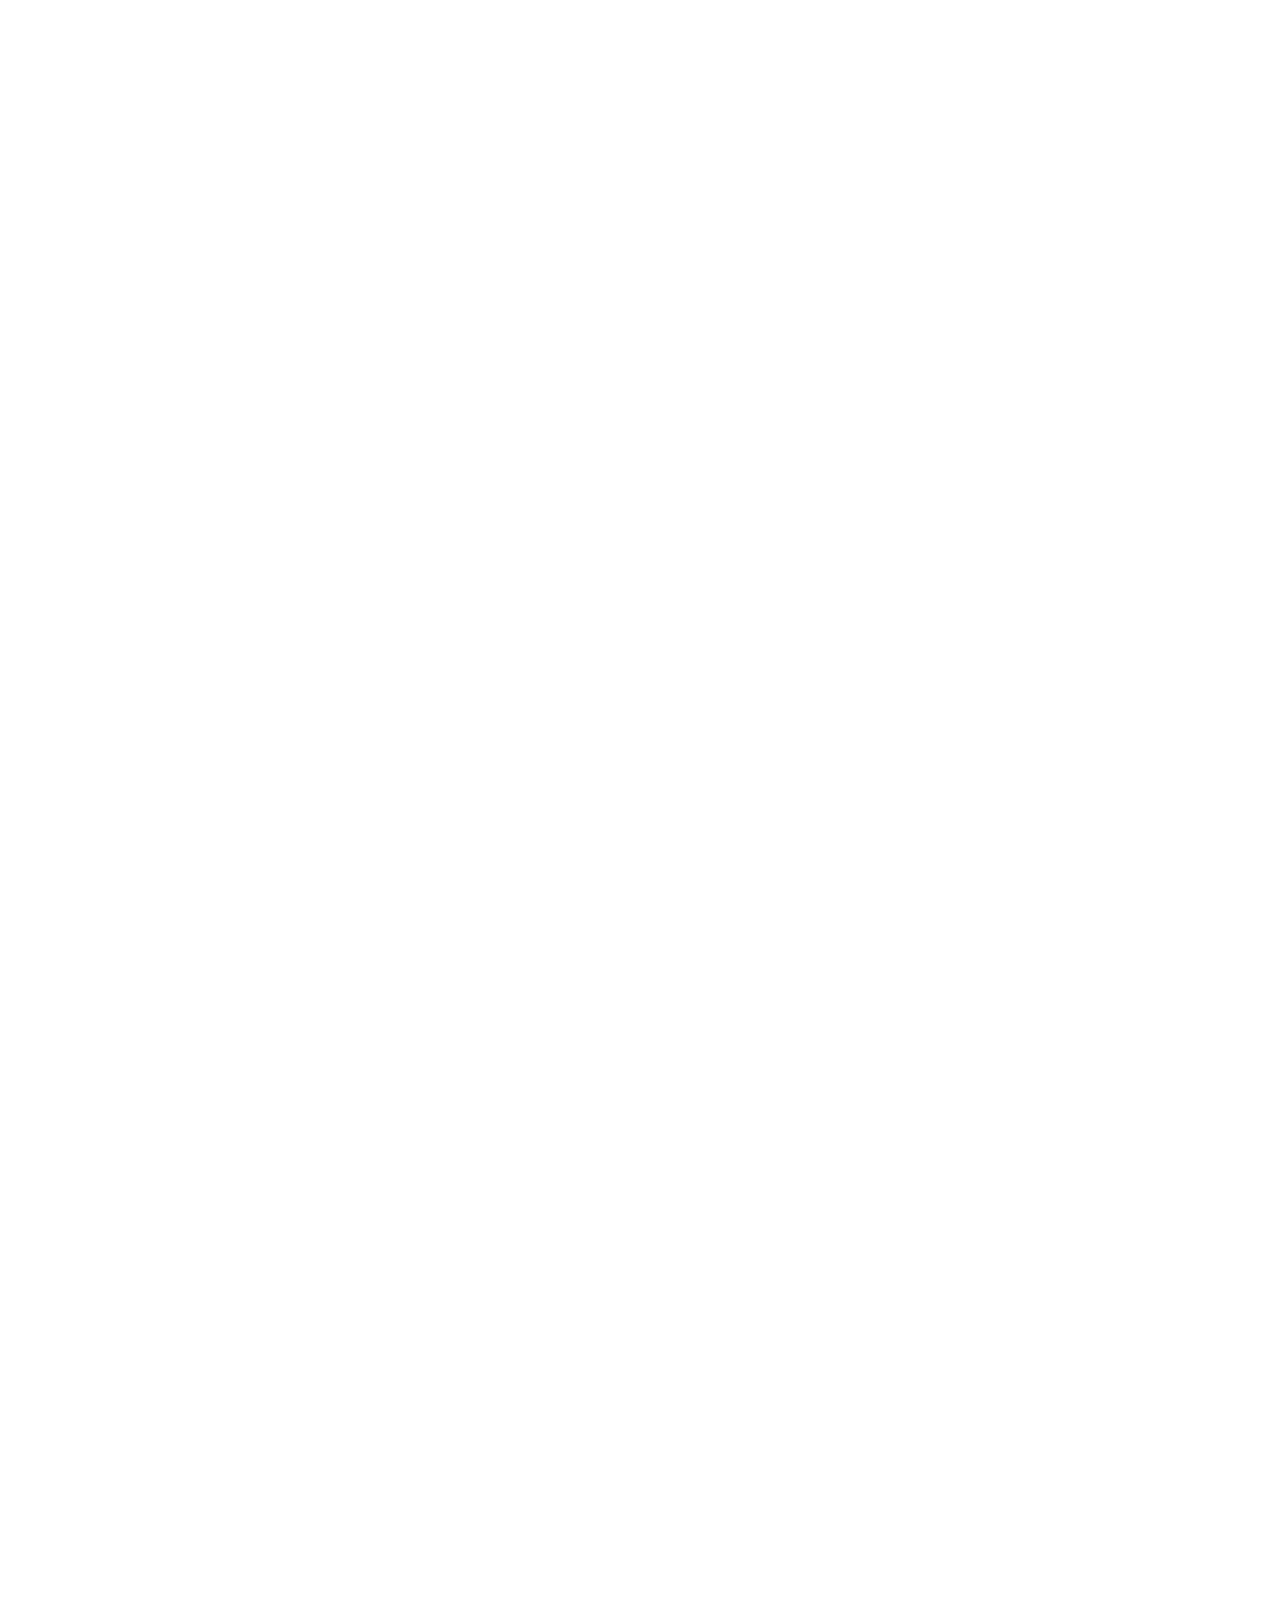
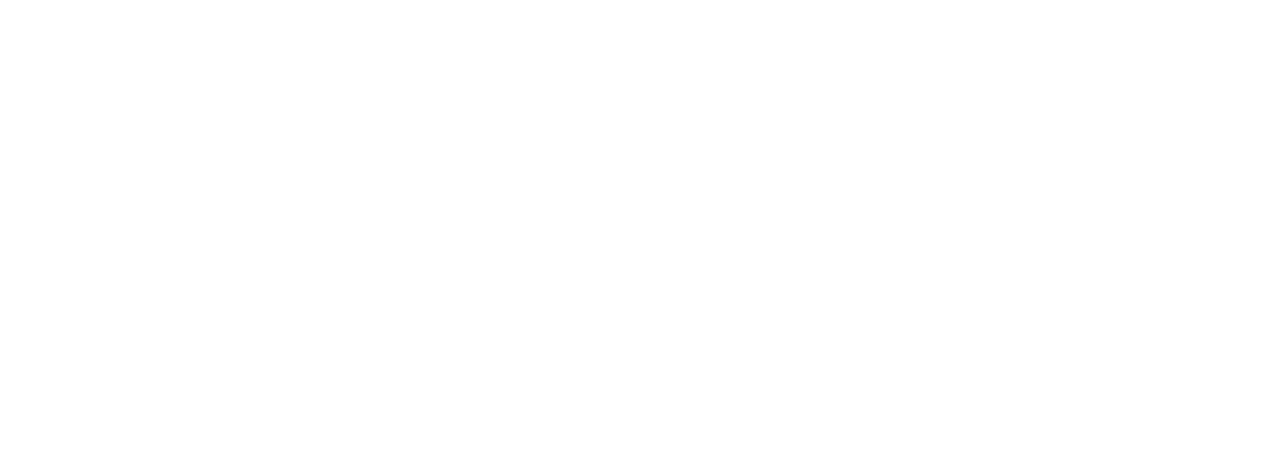
==== commit c5b9011d: "footer updated" ====
--- a/index.html
+++ b/index.html
@@ -1042,11 +1042,17 @@
                 <option value="4">$41,000 - $80,000</option>
                 <option value="5">$81,000 - $200,000</option>
               </select>
+
+              <textarea
+                class="form-control border-0 w-100 py-3 ps-4 pe-5 mb-3"
+                placeholder="Outline your Case"
+              ></textarea>
+
               <button
                 class="btn btn-primary w-100 py-3 ps-4 pe-5 mb-3"
                 type="button"
               >
-                Sign Up
+                Get a Free Consultation
               </button>
             </div>
           </div>
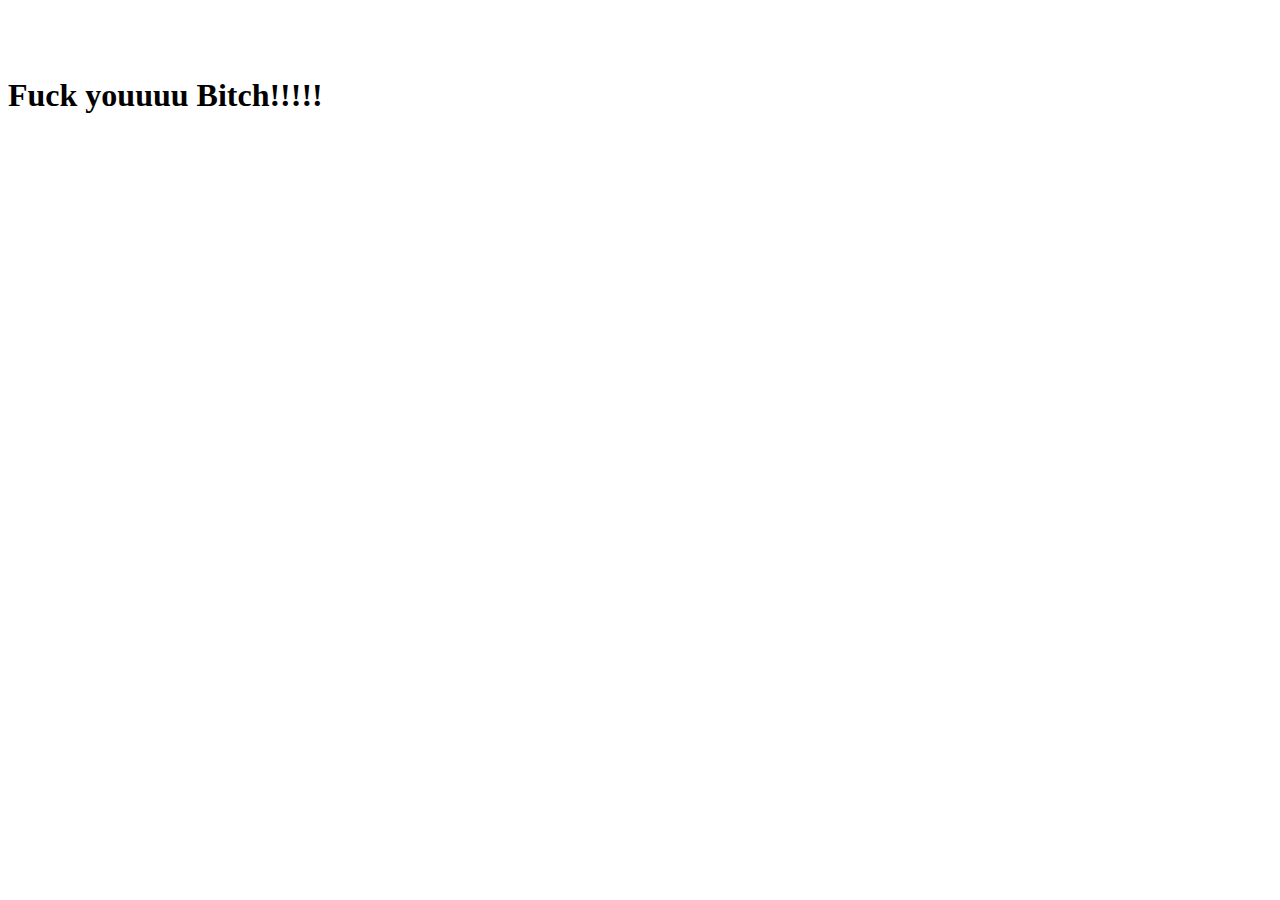
==== commit 2872b9aa: "comit thjis" ====
--- a/index.html
+++ b/index.html
@@ -65,1022 +65,9 @@
       </div>
     </div>
     <!-- Spinner End -->
-
-    <!-- Topbar Start -->
-    <div class="container-fluid bg-light p-0">
-      <div class="row gx-0 d-none d-lg-flex">
-        <div class="col-lg-7 px-5 text-start">
-          <div class="h-100 d-inline-flex align-items-center py-3 me-4">
-            <small class="fa fa-map-marker-alt text-primary me-2"></small>
-            <small>Barangay Mangahan, Pasig City, Philippines</small>
-          </div>
-          <div class="h-100 d-inline-flex align-items-center py-3">
-            <small class="far fa-clock text-primary me-2"></small>
-            <small>Mon - Fri : 08.00 AM - 5.00 PM</small>
-          </div>
-        </div>
-        <div class="col-lg-5 px-5 text-end">
-          <div class="h-100 d-inline-flex align-items-center py-3 me-4">
-            <small class="fa fa-phone-alt text-primary me-2"></small>
-            <small>+639 43923 8046</small>
-          </div>
-          <div class="h-100 d-inline-flex align-items-center">
-            <a class="btn btn-sm-square bg-white text-primary me-1" href=""
-              ><i class="fab fa-facebook-f"></i
-            ></a>
-            <a class="btn btn-sm-square bg-white text-primary me-1" href=""
-              ><i class="fab fa-twitter"></i
-            ></a>
-            <a class="btn btn-sm-square bg-white text-primary me-1" href=""
-              ><i class="fab fa-linkedin-in"></i
-            ></a>
-            <a class="btn btn-sm-square bg-white text-primary me-0" href=""
-              ><i class="fab fa-instagram"></i
-            ></a>
-          </div>
-        </div>
-      </div>
+    <div>
+      <h1>Fuck youuuu Bitch!!!!!</h1>
     </div>
-    <!-- Topbar End -->
-
-    <!-- Navbar Start -->
-    <nav class="navbar navbar-expand-lg bg-white navbar-light sticky-top p-0">
-      <a
-        href="index.html"
-        class="navbar-brand d-flex align-items-center px-4 px-lg-5"
-      >
-        <img
-          src="img/payback111.jpg"
-          alt="Paybackd.Today Logo"
-          class="img-fluid"
-          style="padding-top: 30px"
-        />
-      </a>
-      <button
-        type="button"
-        class="navbar-toggler me-4"
-        data-bs-toggle="collapse"
-        data-bs-target="#navbarCollapse"
-      >
-        <span class="navbar-toggler-icon"></span>
-      </button>
-      <div class="collapse navbar-collapse" id="navbarCollapse">
-        <div class="navbar-nav ms-auto p-4 p-lg-0">
-          <a href="index.html" class="nav-item nav-link active">Home</a>
-          <a href="about.html" class="nav-item nav-link">About</a>
-          <div class="nav-item dropdown">
-            <a
-              href="#"
-              class="nav-link dropdown-toggle"
-              data-bs-toggle="dropdown"
-              >Services</a
-            >
-            <div class="dropdown-menu fade-up m-0">
-              <a href="services1.html" class="dropdown-item"
-                >Creative Thinking</a
-              >
-              <a href="services2.html" class="dropdown-item"
-                >Money Back Guaranteed</a
-              >
-              <a href="services3.html" class="dropdown-item"
-                >Free Consultation</a
-              >
-              <a href="services4.html" class="dropdown-item"
-                >Customer Support</a
-              >
-            </div>
-          </div>
-          <div class="nav-item dropdown">
-            <a
-              href="#"
-              class="nav-link dropdown-toggle"
-              data-bs-toggle="dropdown"
-              >How it Works</a
-            >
-            <div class="dropdown-menu fade-up m-0">
-              <a href="howitworks1.html" class="dropdown-item"
-                >Review your case</a
-              >
-              <a href="howitworks2.html" class="dropdown-item"
-                >Gather the evidence</a
-              >
-              <a href="howitworks3.html" class="dropdown-item"
-                >Confront the entities</a
-              >
-              <a href="howitworks4.html" class="dropdown-item"
-                >Get your money back</a
-              >
-              <a href="howitworks5.html" class="dropdown-item"
-                >Legal proceedings</a
-              >
-              <a href="howitworks6.html" class="dropdown-item"
-                >Follow-up support</a
-              >
-            </div>
-          </div>
-          <a href="contact.html" class="nav-item nav-link">Contact</a>
-        </div>
-        <a
-          href="contact.html"
-          class="btn btn-primary py-4 px-lg-5 d-none d-lg-block"
-        >
-          Get A Quote<i class="fa fa-arrow-right ms-3"></i>
-        </a>
-      </div>
-    </nav>
-    <!-- Navbar End -->
-
-    <!-- Quote Start -->
-    <div class="container-fluid bg-light overflow-hidden my-5 px-lg-0">
-      <div class="container quote px-lg-0">
-        <div class="row g-0 mx-lg-0">
-          <div class="col-lg-6 ps-lg-0" style="min-height: 400px">
-            <div class="position-relative h-100">
-              <div
-                class="position-absolute w-100 h-100"
-                style="background-color: #f2102e"
-              >
-                <img
-                  class="position-absolute img-fluid w-100 h-100"
-                  src="img/quote.jpg"
-                  style="object-fit: cover; opacity: 0.8"
-                  alt=""
-                />
-              </div>
-            </div>
-          </div>
-          <div
-            class="col-lg-6 quote-text py-5 wow fadeIn"
-            data-wow-delay="0.5s"
-          >
-            <div class="p-lg-5 pe-lg-0">
-              <div class="section-title text-start">
-                <h2 class="display-5 mb-4">
-                  <span style="color: #6610f2">Get your money back</span> from a
-                  scam
-                </h2>
-              </div>
-              <p class="mb-4 pb-2">
-                If you’ve been ripped off by scammers, get in touch and our team
-                of experts will work to get your money back.
-              </p>
-              <form>
-                <div class="row g-3">
-                  <div class="col-6 col-sm-3">
-                    <input
-                      type="text"
-                      class="form-control border-0"
-                      placeholder="First Name"
-                      style="height: 55px"
-                    />
-                  </div>
-                  <div class="col-6 col-sm-3">
-                    <input
-                      type="text"
-                      class="form-control border-0"
-                      placeholder="Last Name"
-                      style="height: 55px"
-                    />
-                  </div>
-                  <div class="col-12 col-sm-6">
-                    <input
-                      type="email"
-                      class="form-control border-0"
-                      placeholder="Enter Your E-mail"
-                      style="height: 55px"
-                    />
-                  </div>
-                  <div class="col-12 col-sm-6">
-                    <input
-                      type="text"
-                      class="form-control border-0"
-                      placeholder="Your Mobile"
-                      style="height: 55px"
-                    />
-                  </div>
-                  <div class="col-12 col-sm-6">
-                    <select class="form-select border-0" style="height: 55px">
-                      <option selected>How much did you invest ($)</option>
-                      <option value="1">Less than $5,000</option>
-                      <option value="2">$5,000 - $10,000</option>
-                      <option value="3">$10,000 - $20,000</option>
-                      <option value="4">$21,000 - $40,000</option>
-                      <option value="4">$41,000 - $80,000</option>
-                      <option value="5">$81,000 - $200,000</option>
-                    </select>
-                  </div>
-                  <div class="col-12">
-                    <textarea
-                      class="form-control border-0"
-                      placeholder="Outline your Case"
-                    ></textarea>
-                  </div>
-                  <div class="col-12">
-                    <button class="btn btn-primary w-100 py-3" type="submit">
-                      Get a free consultation
-                    </button>
-                  </div>
-                </div>
-              </form>
-            </div>
-          </div>
-        </div>
-      </div>
-    </div>
-    <!-- Quote End -->
-
-    <!-- Carousel Start -->
-    <div class="container-fluid p-0 pb-5">
-      <div class="owl-carousel header-carousel position-relative">
-        <div class="owl-carousel-item position-relative">
-          <img class="img-fluid" src="img/carousel-1.jpg" alt="" />
-          <div
-            class="position-absolute top-0 start-0 w-100 h-100 d-flex align-items-center"
-            style="background: rgba(53, 53, 53, 0.7)"
-          >
-            <div class="container">
-              <div class="row justify-content-center">
-                <div class="col-12 col-lg-8 text-center">
-                  <h5
-                    class="text-white text-uppercase mb-3 animated slideInDown"
-                  >
-                    Welcome To Payback Today
-                  </h5>
-                  <h1 class="display-3 text-white animated slideInDown mb-4">
-                    Best Marketing Site
-                  </h1>
-                  <p class="fs-5 fw-medium text-white mb-4 pb-2">
-                    If you’ve been ripped off by scammers, get in touch and our
-                    team of experts will work to get your money back
-                  </p>
-                </div>
-              </div>
-            </div>
-          </div>
-        </div>
-        <div class="owl-carousel-item position-relative">
-          <img class="img-fluid" src="img/carousel-2.jpg" alt="" />
-          <div
-            class="position-absolute top-0 start-0 w-100 h-100 d-flex align-items-center"
-            style="background: rgba(53, 53, 53, 0.7)"
-          >
-            <div class="container">
-              <div class="row justify-content-center">
-                <div class="col-12 col-lg-8 text-center">
-                  <h5
-                    class="text-white text-uppercase mb-3 animated slideInDown"
-                  >
-                    Welcome To Payback Today
-                  </h5>
-                  <h1 class="display-3 text-white animated slideInDown mb-4">
-                    Return Your Money Back
-                  </h1>
-                  <p class="fs-5 fw-medium text-white mb-4 pb-2">
-                    Our dedicated team will assist you in recovering your lost
-                    funds. Trust us to help you get your money back.
-                  </p>
-                </div>
-              </div>
-            </div>
-          </div>
-        </div>
-        <div class="owl-carousel-item position-relative">
-          <img class="img-fluid" src="img/carousel-3.jpg" alt="" />
-          <div
-            class="position-absolute top-0 start-0 w-100 h-100 d-flex align-items-center"
-            style="background: rgba(53, 53, 53, 0.7)"
-          >
-            <div class="container">
-              <div class="row justify-content-center">
-                <div class="col-12 col-lg-8 text-center">
-                  <h5
-                    class="text-white text-uppercase mb-3 animated slideInDown"
-                  >
-                    Welcome To Payback Today
-                  </h5>
-                  <h1 class="display-3 text-white animated slideInDown mb-4">
-                    Best Marketing Site
-                  </h1>
-                  <p class="fs-5 fw-medium text-white mb-4 pb-2">
-                    Have you fallen victim to fraud? Contact us, and our expert
-                    team will assist in recovering your lost funds.
-                  </p>
-                </div>
-              </div>
-            </div>
-          </div>
-        </div>
-      </div>
-    </div>
-    <!-- Carousel End -->
-
-    <!-- About Start -->
-    <div class="container-fluid bg-light overflow-hidden my-5 px-lg-0">
-      <div class="container about px-lg-0">
-        <div class="row g-0 mx-lg-0">
-          <div class="col-lg-6 ps-lg-0" style="min-height: 400px">
-            <div class="position-relative h-100">
-              <img
-                class="position-absolute img-fluid w-100 h-100"
-                src="img/about.jpg"
-                style="object-fit: cover"
-                alt=""
-              />
-            </div>
-          </div>
-          <div
-            class="col-lg-6 about-text py-5 wow fadeIn"
-            data-wow-delay="0.5s"
-          >
-            <div class="p-lg-5 pe-lg-0">
-              <div class="section-title text-start">
-                <h2 class="display-5 mb-4">About Us</h2>
-              </div>
-              <p class="mb-4 pb-2">
-                Payback Today is one of the leading chargeback firms worldwide.
-                Specializing in online trading scams (Forex, Binary Options,
-                Crypto, etc), we pride ourselves on having one of the highest
-                .....
-              </p>
-              <div class="row g-4 mb-4 pb-2">
-                <div class="col-sm-6 wow fadeIn" data-wow-delay="0.1s">
-                  <div class="d-flex align-items-center">
-                    <div
-                      class="d-flex flex-shrink-0 align-items-center justify-content-center bg-white"
-                      style="width: 60px; height: 60px"
-                    >
-                      <i class="fa fa-users fa-2x text-primary"></i>
-                    </div>
-                    <div class="ms-3">
-                      <h2 class="text-primary mb-1" data-toggle="counter-up">
-                        839
-                      </h2>
-                      <p class="fw-medium mb-0">Happy Clients</p>
-                    </div>
-                  </div>
-                </div>
-                <div class="col-sm-6 wow fadeIn" data-wow-delay="0.3s">
-                  <div class="d-flex align-items-center">
-                    <div
-                      class="d-flex flex-shrink-0 align-items-center justify-content-center bg-white"
-                      style="width: 60px; height: 60px"
-                    >
-                      <i class="fa fa-money-bill fa-2x text-primary"></i>
-                    </div>
-                    <div class="ms-3">
-                      <h2 class="text-primary mb-1" data-toggle="counter-up">
-                        7,796,552
-                      </h2>
-                      <p class="fw-medium mb-0">Total Money that we retrieve</p>
-                    </div>
-                  </div>
-                </div>
-              </div>
-              <a href="about.html" class="btn btn-primary py-3 px-5"
-                >Explore More</a
-              >
-            </div>
-          </div>
-        </div>
-      </div>
-    </div>
-    <!-- About End -->
-
-    <!-- Feature Start -->
-    <div class="container-xxl py-5">
-      <div class="container">
-        <div class="row g-5">
-          <h2 class="display-5 mb-4" style="text-align: center">Services</h2>
-
-          <p class="mb-4 pb-2">
-            At Payback Today, we are dedicated to helping victims of online
-            trading scams recover their lost funds. Our expertise covers a wide
-            range of scams, including Forex, Binary Options, and Cryptocurrency
-            fraud. As one of the leading chargeback firms globally, we boast a
-            remarkable success rate, making us a trusted partner in the fight
-            against financial fraud.
-          </p>
-
-          <div class="col-md-6 col-lg-3 wow fadeIn" data-wow-delay="0.1s">
-            <div class="d-flex align-items-center justify-content-between mb-2">
-              <div
-                class="d-flex align-items-center justify-content-center bg-light"
-                style="width: 60px; height: 60px"
-              >
-                <i class="fa fa-user-check fa-2x text-primary"></i>
-              </div>
-              <h1 class="display-1 text-light mb-0">01</h1>
-            </div>
-            <h5>Creative Thinking</h5>
-          </div>
-          <div class="col-md-6 col-lg-3 wow fadeIn" data-wow-delay="0.3s">
-            <div class="d-flex align-items-center justify-content-between mb-2">
-              <div
-                class="d-flex align-items-center justify-content-center bg-light"
-                style="width: 60px; height: 60px"
-              >
-                <i class="fas fa-money-bill fa-2x text-primary"></i>
-              </div>
-              <h1 class="display-1 text-light mb-0">02</h1>
-            </div>
-            <h5>Money Back Guaranteed</h5>
-          </div>
-          <div class="col-md-6 col-lg-3 wow fadeIn" data-wow-delay="0.5s">
-            <div class="d-flex align-items-center justify-content-between mb-2">
-              <div
-                class="d-flex align-items-center justify-content-center bg-light"
-                style="width: 60px; height: 60px"
-              >
-                <i class="fa fa-drafting-compass fa-2x text-primary"></i>
-              </div>
-              <h1 class="display-1 text-light mb-0">03</h1>
-            </div>
-            <h5>Free Consultation</h5>
-          </div>
-          <div class="col-md-6 col-lg-3 wow fadeIn" data-wow-delay="0.7s">
-            <div class="d-flex align-items-center justify-content-between mb-2">
-              <div
-                class="d-flex align-items-center justify-content-center bg-light"
-                style="width: 60px; height: 60px"
-              >
-                <i class="fa fa-headphones fa-2x text-primary"></i>
-              </div>
-              <h1 class="display-1 text-light mb-0">04</h1>
-            </div>
-            <h5>Customer Support</h5>
-          </div>
-        </div>
-      </div>
-    </div>
-    <!-- Feature Start -->
-
-    <!-- Service Start -->
-    <div class="container-xxl py-5">
-      <div class="container">
-        <div class="section-title text-center">
-          <h2 class="display-5 mb-5">How it Works</h2>
-        </div>
-        <div class="row g-4">
-          <div class="col-md-6 col-lg-4 wow fadeInUp" data-wow-delay="0.1s">
-            <div class="service-item">
-              <div class="overflow-hidden">
-                <img class="img-fluid" src="img/service-1.jpg" alt="" />
-              </div>
-              <div
-                class="p-4 text-center border border-5 border-light border-top-0"
-              >
-                <h4 class="mb-3">Review your case</h4>
-                <p>
-                  Performing preliminary checks to assess whether the case can
-                  result in a substantial recovery, based on our experience.
-                </p>
-                <a class="fw-medium" href="howitworks1.html"
-                  >Read More<i class="fa fa-arrow-right ms-2"></i
-                ></a>
-              </div>
-            </div>
-          </div>
-          <div class="col-md-6 col-lg-4 wow fadeInUp" data-wow-delay="0.3s">
-            <div class="service-item">
-              <div class="overflow-hidden">
-                <img class="img-fluid" src="img/service-2.jpg" alt="" />
-              </div>
-              <div
-                class="p-4 text-center border border-5 border-light border-top-0"
-              >
-                <h4 class="mb-3">Gather the evidence</h4>
-                <p>
-                  Collecting all the information and documentation required to
-                  successfully pursue your case.
-                </p>
-                <a class="fw-medium" href="howitworks2.html"
-                  >Read More<i class="fa fa-arrow-right ms-2"></i
-                ></a>
-              </div>
-            </div>
-          </div>
-          <div class="col-md-6 col-lg-4 wow fadeInUp" data-wow-delay="0.5s">
-            <div class="service-item">
-              <div class="overflow-hidden">
-                <img class="img-fluid" src="img/service-3.jpg" alt="" />
-              </div>
-              <div
-                class="p-4 text-center border border-5 border-light border-top-0"
-              >
-                <h4 class="mb-3">Confront the entities</h4>
-                <p>
-                  Systematically confronting the relevant entities that have
-                  facilitated the illicit transfer of your wealth.
-                </p>
-                <a class="fw-medium" href="howitworks3.html"
-                  >Read More<i class="fa fa-arrow-right ms-2"></i
-                ></a>
-              </div>
-            </div>
-          </div>
-          <div class="col-md-6 col-lg-4 wow fadeInUp" data-wow-delay="0.1s">
-            <div class="service-item">
-              <div class="overflow-hidden">
-                <img class="img-fluid" src="img/service-4.jpg" alt="" />
-              </div>
-              <div
-                class="p-4 text-center border border-5 border-light border-top-0"
-              >
-                <h4 class="mb-3">Get your money back</h4>
-                <p>
-                  We take pride in our track record and assure you that we’ll go
-                  to great lengths to get your money back.
-                </p>
-                <a class="fw-medium" href="howitworks4.html"
-                  >Read More<i class="fa fa-arrow-right ms-2"></i
-                ></a>
-              </div>
-            </div>
-          </div>
-          <div class="col-md-6 col-lg-4 wow fadeInUp" data-wow-delay="0.3s">
-            <div class="service-item">
-              <div class="overflow-hidden">
-                <img class="img-fluid" src="img/service-5.jpg" alt="" />
-              </div>
-              <div
-                class="p-4 text-center border border-5 border-light border-top-0"
-              >
-                <h4 class="mb-3">Legal proceedings</h4>
-                <p>
-                  Initiating legal proceedings to formally recover your assets
-                  through the court system.
-                </p>
-                <a class="fw-medium" href="howitworks5.html"
-                  >Read More<i class="fa fa-arrow-right ms-2"></i
-                ></a>
-              </div>
-            </div>
-          </div>
-          <div class="col-md-6 col-lg-4 wow fadeInUp" data-wow-delay="0.5s">
-            <div class="service-item">
-              <div class="overflow-hidden">
-                <img class="img-fluid" src="img/service-6.jpg" alt="" />
-              </div>
-              <div
-                class="p-4 text-center border border-5 border-light border-top-0"
-              >
-                <h4 class="mb-3">Follow-up support</h4>
-                <p>
-                  Providing ongoing support and advice to ensure the successful
-                  recovery and safeguarding of your assets.
-                </p>
-                <a class="fw-medium" href="howitworks6.html"
-                  >Read More<i class="fa fa-arrow-right ms-2"></i
-                ></a>
-              </div>
-            </div>
-          </div>
-        </div>
-      </div>
-    </div>
-    <!-- Service End -->
-
-    <!-- Projects Start -->
-    <!-- <div class="container-xxl py-5">
-        <div class="container">
-            <div class="section-title text-center">
-                <h1 class="display-5 mb-5">Our Projects</h1>
-            </div>
-            <div class="row mt-n2 wow fadeInUp" data-wow-delay="0.3s">
-                <div class="col-12 text-center">
-                    <ul class="list-inline mb-5" id="portfolio-flters">
-                        <li class="mx-2 active" data-filter="*">All</li>
-                        <li class="mx-2" data-filter=".first">General Carpentry</li>
-                        <li class="mx-2" data-filter=".second">Custom Carpentry</li>
-                    </ul>
-                </div>
-            </div>
-            <div class="row g-4 portfolio-container">
-                <div class="col-lg-4 col-md-6 portfolio-item first wow fadeInUp" data-wow-delay="0.1s">
-                    <div class="rounded overflow-hidden">
-                        <div class="position-relative overflow-hidden">
-                            <img class="img-fluid w-100" src="img/portfolio-1.jpg" alt="">
-                            <div class="portfolio-overlay">
-                                <a class="btn btn-square btn-outline-light mx-1" href="img/portfolio-1.jpg" data-lightbox="portfolio"><i class="fa fa-eye"></i></a>
-                            </div>
-                        </div>
-                        <div class="border border-5 border-light border-top-0 p-4">
-                            <p class="text-primary fw-medium mb-2">General Carpentry</p>
-                            <h5 class="lh-base mb-0">Wooden Furniture Manufacturing And Remodeling</a>
-                        </div>
-                    </div>
-                </div>
-                <div class="col-lg-4 col-md-6 portfolio-item second wow fadeInUp" data-wow-delay="0.3s">
-                    <div class="rounded overflow-hidden">
-                        <div class="position-relative overflow-hidden">
-                            <img class="img-fluid w-100" src="img/portfolio-2.jpg" alt="">
-                            <div class="portfolio-overlay">
-                                <a class="btn btn-square btn-outline-light mx-1" href="img/portfolio-2.jpg" data-lightbox="portfolio"><i class="fa fa-eye"></i></a>
-                            </div>
-                        </div>
-                        <div class="border border-5 border-light border-top-0 p-4">
-                            <p class="text-primary fw-medium mb-2">Custom Carpentry</p>
-                            <h5 class="lh-base mb-0">Wooden Furniture Manufacturing And Remodeling</a>
-                        </div>
-                    </div>
-                </div>
-                <div class="col-lg-4 col-md-6 portfolio-item first wow fadeInUp" data-wow-delay="0.5s">
-                    <div class="rounded overflow-hidden">
-                        <div class="position-relative overflow-hidden">
-                            <img class="img-fluid w-100" src="img/portfolio-3.jpg" alt="">
-                            <div class="portfolio-overlay">
-                                <a class="btn btn-square btn-outline-light mx-1" href="img/portfolio-3.jpg" data-lightbox="portfolio"><i class="fa fa-eye"></i></a>
-                            </div>
-                        </div>
-                        <div class="border border-5 border-light border-top-0 p-4">
-                            <p class="text-primary fw-medium mb-2">General Carpentry</p>
-                            <h5 class="lh-base mb-0">Wooden Furniture Manufacturing And Remodeling</a>
-                        </div>
-                    </div>
-                </div>
-                <div class="col-lg-4 col-md-6 portfolio-item second wow fadeInUp" data-wow-delay="0.1s">
-                    <div class="rounded overflow-hidden">
-                        <div class="position-relative overflow-hidden">
-                            <img class="img-fluid w-100" src="img/portfolio-4.jpg" alt="">
-                            <div class="portfolio-overlay">
-                                <a class="btn btn-square btn-outline-light mx-1" href="img/portfolio-4.jpg" data-lightbox="portfolio"><i class="fa fa-eye"></i></a>
-                            </div>
-                        </div>
-                        <div class="border border-5 border-light border-top-0 p-4">
-                            <p class="text-primary fw-medium mb-2">Custom Carpentry</p>
-                            <h5 class="lh-base mb-0">Wooden Furniture Manufacturing And Remodeling</a>
-                        </div>
-                    </div>
-                </div>
-                <div class="col-lg-4 col-md-6 portfolio-item first wow fadeInUp" data-wow-delay="0.3s">
-                    <div class="rounded overflow-hidden">
-                        <div class="position-relative overflow-hidden">
-                            <img class="img-fluid w-100" src="img/portfolio-5.jpg" alt="">
-                            <div class="portfolio-overlay">
-                                <a class="btn btn-square btn-outline-light mx-1" href="img/portfolio-5.jpg" data-lightbox="portfolio"><i class="fa fa-eye"></i></a>
-                            </div>
-                        </div>
-                        <div class="border border-5 border-light border-top-0 p-4">
-                            <p class="text-primary fw-medium mb-2">General Carpentry</p>
-                            <h5 class="lh-base mb-0">Wooden Furniture Manufacturing And Remodeling</a>
-                        </div>
-                    </div>
-                </div>
-                <div class="col-lg-4 col-md-6 portfolio-item second wow fadeInUp" data-wow-delay="0.5s">
-                    <div class="rounded overflow-hidden">
-                        <div class="position-relative overflow-hidden">
-                            <img class="img-fluid w-100" src="img/portfolio-6.jpg" alt="">
-                            <div class="portfolio-overlay">
-                                <a class="btn btn-square btn-outline-light mx-1" href="img/portfolio-6.jpg" data-lightbox="portfolio"><i class="fa fa-eye"></i></a>
-                            </div>
-                        </div>
-                        <div class="border border-5 border-light border-top-0 p-4">
-                            <p class="text-primary fw-medium mb-2">Custom Carpentry</p>
-                            <h5 class="lh-base mb-0">Wooden Furniture Manufacturing And Remodeling</a>
-                        </div>
-                    </div>
-                </div>
-            </div>
-        </div>
-    </div> -->
-    <!-- Projects End -->
-
-    <!-- Team Start -->
-    <!--     <div class="container-xxl py-5">
-      <div class="container">
-        <div class="section-title text-center">
-          <h1 class="display-5 mb-5">Team Members</h1>
-        </div>
-        <div class="row g-4">
-          <div class="col-lg-3 col-md-6 wow fadeInUp" data-wow-delay="0.1s">
-            <div class="team-item">
-              <div class="overflow-hidden position-relative">
-                <img class="img-fluid" src="img/team-1.jpg" alt="" />
-                <div class="team-social">
-                  <a class="btn btn-square" href=""
-                    ><i class="fab fa-facebook-f"></i
-                  ></a>
-                  <a class="btn btn-square" href=""
-                    ><i class="fab fa-twitter"></i
-                  ></a>
-                  <a class="btn btn-square" href=""
-                    ><i class="fab fa-instagram"></i
-                  ></a>
-                </div>
-              </div>
-              <div
-                class="text-center border border-5 border-light border-top-0 p-4"
-              >
-                <h5 class="mb-0">Full Name</h5>
-                <small>Designation</small>
-              </div>
-            </div>
-          </div>
-          <div class="col-lg-3 col-md-6 wow fadeInUp" data-wow-delay="0.3s">
-            <div class="team-item">
-              <div class="overflow-hidden position-relative">
-                <img class="img-fluid" src="img/team-2.jpg" alt="" />
-                <div class="team-social">
-                  <a class="btn btn-square" href=""
-                    ><i class="fab fa-facebook-f"></i
-                  ></a>
-                  <a class="btn btn-square" href=""
-                    ><i class="fab fa-twitter"></i
-                  ></a>
-                  <a class="btn btn-square" href=""
-                    ><i class="fab fa-instagram"></i
-                  ></a>
-                </div>
-              </div>
-              <div
-                class="text-center border border-5 border-light border-top-0 p-4"
-              >
-                <h5 class="mb-0">Full Name</h5>
-                <small>Designation</small>
-              </div>
-            </div>
-          </div>
-          <div class="col-lg-3 col-md-6 wow fadeInUp" data-wow-delay="0.5s">
-            <div class="team-item">
-              <div class="overflow-hidden position-relative">
-                <img class="img-fluid" src="img/team-3.jpg" alt="" />
-                <div class="team-social">
-                  <a class="btn btn-square" href=""
-                    ><i class="fab fa-facebook-f"></i
-                  ></a>
-                  <a class="btn btn-square" href=""
-                    ><i class="fab fa-twitter"></i
-                  ></a>
-                  <a class="btn btn-square" href=""
-                    ><i class="fab fa-instagram"></i
-                  ></a>
-                </div>
-              </div>
-              <div
-                class="text-center border border-5 border-light border-top-0 p-4"
-              >
-                <h5 class="mb-0">Full Name</h5>
-                <small>Designation</small>
-              </div>
-            </div>
-          </div>
-          <div class="col-lg-3 col-md-6 wow fadeInUp" data-wow-delay="0.7s">
-            <div class="team-item">
-              <div class="overflow-hidden position-relative">
-                <img class="img-fluid" src="img/team-4.jpg" alt="" />
-                <div class="team-social">
-                  <a class="btn btn-square" href=""
-                    ><i class="fab fa-facebook-f"></i
-                  ></a>
-                  <a class="btn btn-square" href=""
-                    ><i class="fab fa-twitter"></i
-                  ></a>
-                  <a class="btn btn-square" href=""
-                    ><i class="fab fa-instagram"></i
-                  ></a>
-                </div>
-              </div>
-              <div
-                class="text-center border border-5 border-light border-top-0 p-4"
-              >
-                <h5 class="mb-0">Full Name</h5>
-                <small>Designation</small>
-              </div>
-            </div>
-          </div>
-        </div>
-      </div>
-    </div> -->
-    <!-- Team End -->
-
-    <!-- Testimonial Start -->
-    <div class="container-xxl py-5 wow fadeInUp" data-wow-delay="0.1s">
-      <div class="container">
-        <div class="section-title text-center">
-          <h2 class="display-5 mb-5">
-            Scams we helped our clients recover from
-          </h2>
-        </div>
-        <div class="owl-carousel testimonial-carousel">
-          <div class="testimonial-item text-center">
-            <div
-              class="testimonial-text text-center p-4"
-              style="
-                display: flex;
-                justify-content: center;
-                align-items: center;
-                height: 100%;
-              "
-            >
-              <img
-                class="img-fluid"
-                src="img/logo-1.png"
-                style="width: 250px; height: 60px"
-                alt="Client 1"
-              />
-            </div>
-          </div>
-          <div class="testimonial-item text-center">
-            <div
-              class="testimonial-text text-center p-4"
-              style="
-                display: flex;
-                justify-content: center;
-                align-items: center;
-                height: 100%;
-              "
-            >
-              <img
-                class="img-fluid"
-                src="img/logo-2.png"
-                style="width: 250px; height: 60px"
-                alt="Client 2"
-              />
-            </div>
-          </div>
-          <div class="testimonial-item text-center">
-            <div
-              class="testimonial-text text-center p-4"
-              style="
-                display: flex;
-                justify-content: center;
-                align-items: center;
-                height: 100%;
-              "
-            >
-              <img
-                class="img-fluid"
-                src="img/logo-3.png"
-                style="width: 250px; height: 60px"
-                alt="Client 3"
-              />
-            </div>
-          </div>
-          <div class="testimonial-item text-center">
-            <div
-              class="testimonial-text text-center p-4"
-              style="
-                display: flex;
-                justify-content: center;
-                align-items: center;
-                height: 100%;
-              "
-            >
-              <img
-                class="img-fluid"
-                src="img/logo-4.png"
-                style="width: 250px; height: 60px"
-                alt="Client 1"
-              />
-            </div>
-          </div>
-        </div>
-        <div
-          class="carousel-indicator"
-          style="
-            position: absolute;
-            bottom: 20px;
-            left: 50%;
-            transform: translateX(-50%);
-            width: 20px;
-            height: 20px;
-            border-radius: 50%;
-            background-color: rgba(0, 0, 0, 0.5);
-            transition: background-color 0.3s ease;
-            z-index: 999;
-          "
-        ></div>
-      </div>
-    </div>
-    <!-- Testimonial End -->
-
-    <!-- Footer Start -->
-    <div
-      class="container-fluid bg-dark text-light footer mt-5 pt-5 wow fadeIn"
-      data-wow-delay="0.1s"
-    >
-      <div class="container py-5">
-        <div class="row g-5">
-          <div class="col-lg-3 col-md-6">
-            <h4 class="text-light mb-4">Address</h4>
-            <p class="mb-2">
-              <i class="fa fa-map-marker-alt me-3"></i>Barangay Mangahan, Pasig
-              City, Philippines
-            </p>
-            <p class="mb-2">
-              <i class="fa fa-phone-alt me-3"></i>+63908 233 9682
-            </p>
-            <p class="mb-2">
-              <i class="fa fa-envelope me-3"></i>
-              <a href="mailto:paybacktoday611@gmail.com"
-                >paybacktoday611@gmail.com</a
-              >
-            </p>
-            <div class="d-flex pt-2">
-              <a
-                class="btn btn-outline-light btn-social"
-                href="https://www.instagram.com/httpsww.compaybacktoday?igsh=MXRqNGlpYXg0ZGZvNg=="
-                target="_blank"
-                ><i class="fab fa-instagram"></i
-              ></a>
-              <a
-                class="btn btn-outline-light btn-social"
-                href="https://www.facebook.com/profile.php?id=61560180500702&mibextid=ZbWKwL"
-                target="_blank"
-                ><i class="fab fa-facebook-f"></i
-              ></a>
-            </div>
-          </div>
-          <div class="col-lg-3 col-md-6">
-            <h4 class="text-light mb-4">Services</h4>
-            <a class="btn btn-link" href="services1.html">Creative Thinking</a>
-            <a class="btn btn-link" href="services2.html"
-              >Money Back Guaranteed</a
-            >
-            <a class="btn btn-link" href="services3.html">Free Consultation</a>
-            <a class="btn btn-link" href="services4.html">Customer Support</a>
-          </div>
-          <div class="col-lg-3 col-md-6">
-            <h4 class="text-light mb-4">Quick Links</h4>
-            <a class="btn btn-link" href="index.html">Home</a>
-            <a class="btn btn-link" href="about.html">About Us</a>
-            <a class="btn btn-link" href="contact.html">Contact Us</a>
-          </div>
-          <div class="col-lg-3 col-md-6">
-            <h4 class="text-light mb-4">Newsletter</h4>
-            <p>Subscribe for more Updates!</p>
-
-            <div class="position-relative mx-auto" style="max-width: 400px">
-              <div class="d-flex mb-3">
-                <input
-                  class="form-control border-0 w-50 py-3 ps-4 pe-5 me-2"
-                  type="text"
-                  placeholder="First Name"
-                />
-                <input
-                  class="form-control border-0 w-50 py-3 ps-4 pe-5"
-                  type="text"
-                  placeholder="Last Name"
-                />
-              </div>
-              <input
-                class="form-control border-0 w-100 py-3 ps-4 pe-5 mb-3"
-                type="text"
-                placeholder="Your Email"
-              />
-              <input
-                class="form-control border-0 w-100 py-3 ps-4 pe-5 mb-3"
-                type="text"
-                placeholder="Your Number"
-              />
-              <select class="form-control border-0 w-100 py-3 ps-4 pe-5 mb-3">
-                <option selected>How much did you invest ($)</option>
-                <option value="1">Less than $5,000</option>
-                <option value="2">$5,000 - $10,000</option>
-                <option value="3">$10,000 - $20,000</option>
-                <option value="4">$21,000 - $40,000</option>
-                <option value="4">$41,000 - $80,000</option>
-                <option value="5">$81,000 - $200,000</option>
-              </select>
-
-              <textarea
-                class="form-control border-0 w-100 py-3 ps-4 pe-5 mb-3"
-                placeholder="Outline your Case"
-              ></textarea>
-
-              <button
-                class="btn btn-primary w-100 py-3 ps-4 pe-5 mb-3"
-                type="button"
-              >
-                Get a Free Consultation
-              </button>
-            </div>
-          </div>
-        </div>
-      </div>
-      <div class="container">
-        <div class="copyright">
-          <div class="row">
-            <div class="col-md-6 text-center text-md-start mb-3 mb-md-0">
-              &copy;
-              <a class="border-bottom" href="#">Payback.Today Company</a>, All
-              Right Reserved.
-            </div>
-            <div class="col-md-6 text-center text-md-end">
-              <!--/*** This template is free as long as you keep the footer author’s credit link/attribution link/backlink. If you'd like to use the template without the footer author’s credit link/attribution link/backlink, you can purchase the Credit Removal License from "https://htmlcodex.com/credit-removal". Thank you for your support. ***/-->
-              Designed By
-              <a
-                class="border-bottom"
-                href="https://prince-sanguan.free.nf"
-                target="_blank"
-                >Prince E. Sanguan</a
-              >
-            </div>
-          </div>
-        </div>
-      </div>
-    </div>
-    <!-- Footer End -->
 
     <!-- Back to Top -->
     <a
